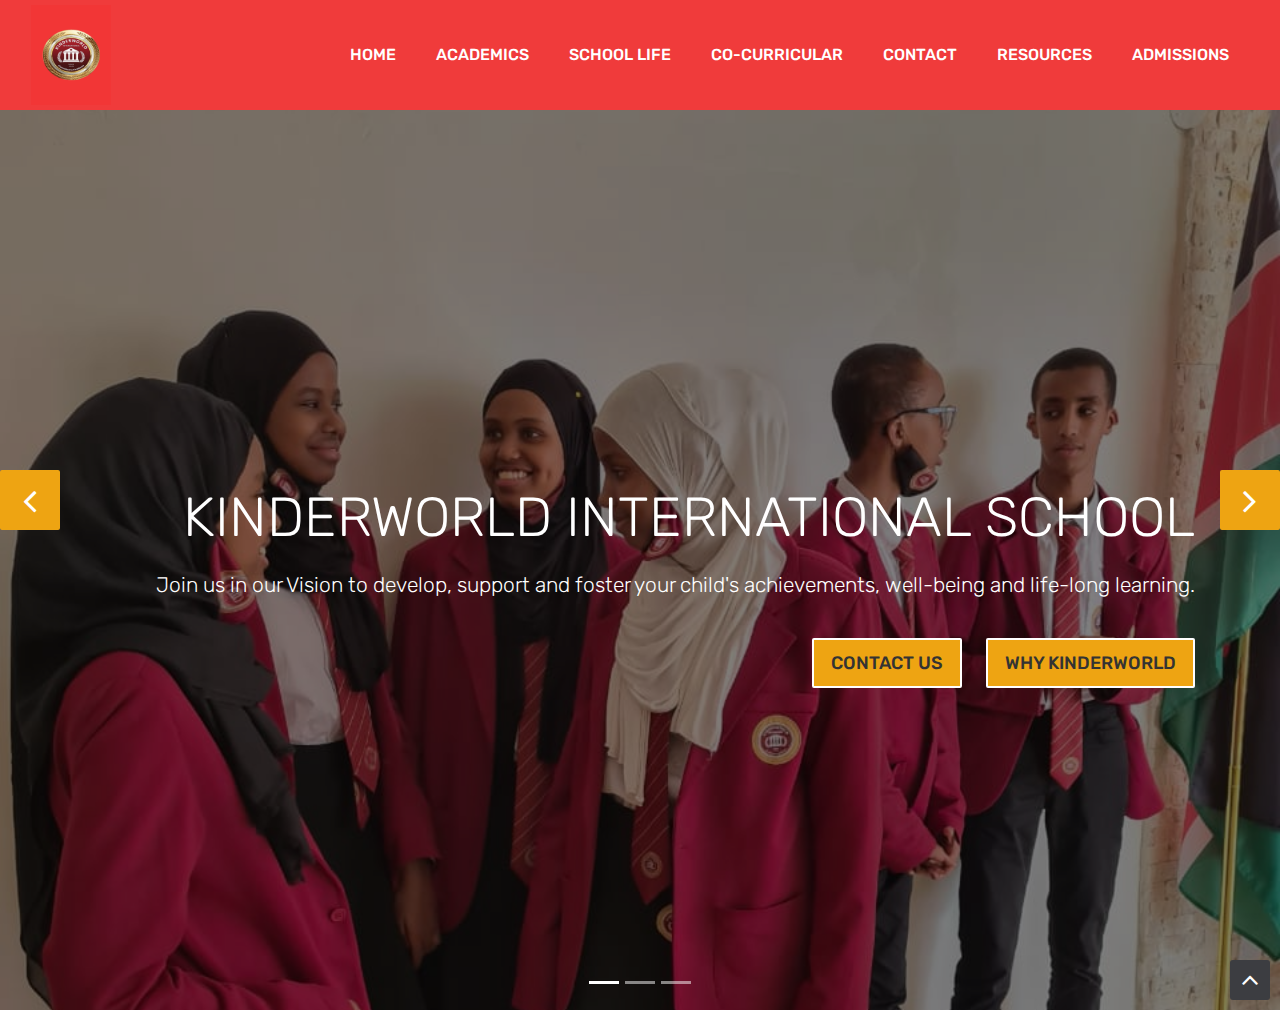
==== index.html @ 1adcd96e "new changes" ====
<!DOCTYPE html>
<html lang="en">

    <!-- Basic -->
    <meta charset="utf-8">
    <meta http-equiv="X-UA-Compatible" content="IE=edge">   
   
    <!-- Mobile Metas -->
    <meta name="viewport" content="width=device-width, initial-scale=1">
 
     <!-- Site Metas -->
    <title>Kinderworld International School</title>  
    <meta name="keywords" content="">
    <meta name="description" content="">
    <meta name="author" content="">

    <!-- Site Icons -->
    <link rel="shortcut icon" href="images/k-logo" type="image/x-icon" />
    <link rel="apple-touch-icon" href="images/k-logo.png">

    <!-- Bootstrap CSS -->
    <link rel="stylesheet" href="css/bootstrap.min.css">
    <!-- Site CSS -->
    <link rel="stylesheet" href="style.css">
    <!-- ALL VERSION CSS -->
    <link rel="stylesheet" href="css/versions.css">
    <!-- Responsive CSS -->
    <link rel="stylesheet" href="css/responsive.css">
    <!-- Custom CSS -->
    <link rel="stylesheet" href="css/custom.css">

    <!-- Modernizer for Portfolio -->
    <script src="js/modernizer.js"></script>

    <!--[if lt IE 9]>
      <script src="https://oss.maxcdn.com/libs/html5shiv/3.7.0/html5shiv.js"></script>
      <script src="https://oss.maxcdn.com/libs/respond.js/1.4.2/respond.min.js"></script>
    <![endif]-->

</head>
<body class="host_version"> 
	<!-- Start header -->
	<header class="top-navbar">
		<nav class="navbar navbar-expand-lg navbar-light bg-light">
			<div class="container-fluid">
				<a class="navbar-brand" href="index.html">
					<img src="images/k-logo.png" alt="" width="80px" height="100px"/>
				</a>
				<button class="navbar-toggler" type="button" data-toggle="collapse" data-target="#navbars-host" aria-controls="navbars-rs-food" aria-expanded="false" aria-label="Toggle navigation">
					<span class="icon-bar"></span>
                    <span class="icon-bar"></span>
                    <span class="icon-bar"></span>
				</button>
				<div class="collapse navbar-collapse" id="navbars-host">
					<ul class="navbar-nav ml-auto">
						<li class="nav-item"><a class="nav-link" href="index.html">Home</a></li>
						<li class="nav-item dropdown">
							<a class="nav-link dropdown-toggle" href="#" id="dropdown-a" data-toggle="dropdown">Academics </a>
							<div class="dropdown-menu" aria-labelledby="dropdown-a">
                                <a class="dropdown-item" href="early_years.html">Early Years</a>
								<a class="dropdown-item" href="foundation.html">Key Stage 1 (Years 1 and 2)</a>
								<a class="dropdown-item" href="stage2.html">Key Stage 2 (Years 3 and 6)</a>
                                <a class="dropdown-item" href="stage3.html">Key Stage 3 (Years 7 and 9)</a>
                                <a class="dropdown-item" href="stage4.html">Key Stage 4 (Years 10 and 11)</a>
							</div>
						</li>
						<li class="nav-item dropdown">
							<a class="nav-link dropdown-toggle" href="#" id="dropdown-a" data-toggle="dropdown">School Life </a>
							<div class="dropdown-menu" aria-labelledby="dropdown-a">
                                <a class="dropdown-item" href="https://kis.sis.cool/UI/" target="_blank">Student/Parent Login</a>
								<a class="dropdown-item" href="pastoral.html">Pastoral Care </a>
								<a class="dropdown-item" href="calendar.pdf" target="_blank" >The School Calendar 2020 - 2021 </a>
                                <a class="dropdown-item" href="uniform.pdf" target="_blank" >The Uniform </a>
                                <a class="dropdown-item" href="events.pdf" target="_blank" >Calendar Of Events </a>
                                <a class="dropdown-item" href="#">School Policies </a>
							</div>
						</li>
                     <li class="nav-item dropdown">
							<a class="nav-link dropdown-toggle" href="#" id="dropdown-a" data-toggle="dropdown">Co-Curricular </a>
							<div class="dropdown-menu" aria-labelledby="dropdown-a">
								<a class="dropdown-item" href="book_day.html">World Book Day </a>
								<!--<a class="dropdown-item" href="languages.html">Languages </a>
                                <a class="dropdown-item" href="sports.html">Sports </a>
                                <a class="dropdown-item" href="innovation.html">Innovation </a>
                                <a class="dropdown-item" href="field.html">Field Trips </a>
                                <a class="dropdown-item" href="community_service.html">Community Service </a>-->
							</div>
						</li>
					<!--<li class="nav-item"><a class="nav-link" href="teachers.html">Our Team</a></li>
						<li class="nav-item"><a class="nav-link" href="covid.html">Covid - 19</a></li>-->
						<li class="nav-item"><a class="nav-link" href="contact.html">Contact</a></li>
                        <li class="nav-item dropdown">
                            <a class="nav-link dropdown-toggle" href="#" id="dropdown-a" data-toggle="dropdown">Resources</a>
                            <div class="dropdown-menu" aria-labelledby="dropdown-a">
                                <a class="dropdown-item" href="https://library.kis.sc.ke/" target="_blank" >Library</a>
                            </div>
                        </li>
                        <li class="nav-item dropdown">
                            <a class="nav-link dropdown-toggle" href="#" id="dropdown-a" data-toggle="dropdown">Admissions </a>
                            <div class="dropdown-menu" aria-labelledby="dropdown-a">
                                <a class="dropdown-item" href="https://kis.sis.cool/UI/RegisterParent.htm?school=Kinderworld" target="_blank">Online Application </a>
                                <a class="dropdown-item" href="#">Admission Form </a>
                                <a class="dropdown-item" href="#">Fee Structure </a>
                            </div>
                        </li>
					</ul>
				</div>
			</div>
		</nav>
	</header>
	<!-- End header -->
	
	<div id="carouselExampleControls" class="carousel slide bs-slider box-slider" data-ride="carousel" data-pause="hover" data-interval="false" >
		<!-- Indicators -->
		<ol class="carousel-indicators">
			<li data-target="#carouselExampleControls" data-slide-to="0" class="active"></li>
			<li data-target="#carouselExampleControls" data-slide-to="1"></li>
			<li data-target="#carouselExampleControls" data-slide-to="2"></li>
		</ol>
		<div class="carousel-inner" role="listbox">
			<div class="carousel-item active">
				<div id="home" class="first-section" style="background-image:url('images/1.jpeg'); height: 1200px;">
				<div id="home" class="first-section" style="background-image:url('images/1.jpeg'); height: 1350px;">
					<div class="dtab">
						<div class="container">
							<div class="row">
								<div class="col-md-12 col-sm-12 text-right">
									<div class="big-tagline">
										<h2 style="font-size:55px;margin-top:-300px;">KINDERWORLD INTERNATIONAL SCHOOL</h2>
										<p class="lead">Join us in our Vision to develop, support and foster your child's achievements, well-being and life-long learning. </p>
											<a href="contact.html" class="hover-btn-new"><span>Contact Us</span></a>
											&nbsp;&nbsp;&nbsp;&nbsp;&nbsp;&nbsp;
											<a href="foundation.html" class="hover-btn-new"><span>Why Kinderworld</span></a>
									</div>
								</div>
							</div><!-- end row -->            
						</div><!-- end container -->
					</div>
				</div><!-- end section -->
			</div>
			<div class="carousel-item">
				<div id="home" class="first-section" style="background-image:url('images/p-8.png');">
					<div class="dtab">
						<div class="container">
							<div class="row">
								<div class="col-md-12 col-sm-12 text-left">
									<div class="big-tagline">
										<h2 style="font-size:55px;margin-top:100px;">KINDERWORLD INTERNATIONAL SCHOOL</h2>
										<p class="lead">We're committed to excellence, integrity, humility, service to school and community and support the school’s aspiration in being an international education centre. </p>
											<a href="contact.html" class="hover-btn-new"><span>Contact Us</span></a>
											&nbsp;&nbsp;&nbsp;&nbsp;&nbsp;&nbsp;
											<a href="foundation.html" class="hover-btn-new"><span>Why Kinderworld</span></a>
									</div>
								</div>
							</div><!-- end row -->            
						</div><!-- end container -->
					</div>
				</div><!-- end section -->
			</div>
			<div class="carousel-item">
				<div id="home" class="first-section" style="background-image:url('images/17.jpg');">
					<div class="dtab">
						<div class="container">
							<div class="row">
								<div class="col-md-12 col-sm-12 text-center">
									<div class="big-tagline">
										<h2 style="font-size:55px;margin-top:110px;">KINDERWORLD INTERNATIONAL SCHOOL</h2>
										<p class="lead">We Provide quality holistic international education for the development of creative, collaborative, intellectually critical and socially responsible global citizens. </p>
											<a href="contact.html" class="hover-btn-new"><span>Contact Us</span></a>
											&nbsp;&nbsp;&nbsp;&nbsp;&nbsp;&nbsp;
											<a href="foundation.html" class="hover-btn-new"><span>Why Kinderworld</span></a>
									</div>
								</div>
							</div><!-- end row -->            
						</div><!-- end container -->
					</div>
				</div><!-- end section -->
			</div>
			<!-- Left Control -->
			<a class="new-effect carousel-control-prev" href="#carouselExampleControls" role="button" data-slide="prev">
				<span class="fa fa-angle-left" aria-hidden="true"></span>
				<span class="sr-only">Previous</span>
			</a>

			<!-- Right Control -->
			<a class="new-effect carousel-control-next" href="#carouselExampleControls" role="button" data-slide="next">
				<span class="fa fa-angle-right" aria-hidden="true"></span>
				<span class="sr-only">Next</span>
			</a>
		</div>
	</div>
	
    <div id="overviews" class="section wb">
        <div class="container">
            <div class="section-title row text-center">
                <div class="col-md-8 offset-md-2">
                    <h3>About Kinderworld</h3>
                    <p class="lead">Kinderworld International School (established 2020) is a co-educational, independent day school in Nairobi's South C area serving the international community at pre-school, primary and secondary levels. As an Islamic School, We provide strong Islamic values, Teachings and guidance to all students.</p>
                </div>
            </div><!-- end title -->
        
            <div class="row align-items-center">
                <div class="col-xl-6 col-lg-6 col-md-12 col-sm-12">
                    <div class="message-box">
                        <h4>The right school for your children!</h4>
                        <h2>Welcome to Kinderworld International school</h2>
                        <p>We ignite your child's quest for a greater tomorrow with our academics, pastoral and extra-carricular activities that are tailored to letting her/his gifts and flowers flower.</p>
                        <p> Our qualified and trained staff also asses your child's academic achievements using Cambridge International Examinations (CIE) globally recognized qualifications.</p>
                        <p>At Kinderworld, we understand that education is about guiding and supporting young people on a pathway of success. Our staff are confident that each child in our care will unlock and realise that potential and indeed, aspire beyond with our support. We also recognise that education is a shared responsibility between family and school and we truly value the partnership that we forge with our parents.</p>

                        <a href="contact.html" class="hover-btn-new orange"><span>Learn More</span></a>
                    </div><!-- end messagebox -->
                </div><!-- end col -->
				
				<div class="col-xl-6 col-lg-6 col-md-12 col-sm-12">
                    <div class="post-media wow fadeIn">
                        <img src="images/16.jpg" alt="">
                    </div><!-- end media -->
                </div><!-- end col -->
			</div><br><br>
			<div class="row align-items-center">
				<div class="col-xl-6 col-lg-6 col-md-12 col-sm-12">
                    <div class="post-media wow fadeIn">
                        <img src="images/p-2-min.png"  alt="">
                    </div><!-- end media -->
                </div><!-- end col -->
				
				<div class="col-xl-6 col-lg-6 col-md-12 col-sm-12">
                    <div class="message-box">
                        <h2>We will support and guide your child in her/his:</h2>
                        <p>Quest for 21st century life skills in an engaging learning environment backed with cutting edge resources, We put the needs of your child first, Un-paralleled support and Excellent care. </p>
                        <p> We provide strong Islamic Values and teachings, Create a positive & conducive learning environment for the child, A holistic upbringing of each and every child individually, All kindness that she/he needs to develop emotionally & socially.</p>
                        <p>We know that children have an array of differing needs, both educational and emotional, but they also have an exciting assortment of dreams, hopes and aspirations. Your children and their successes are at the heart of all that I and my staff commit to. Working with the skilled Kinderworld staff of today and the future, I am confident that we will realise and further develop the vision and philosophy that was the founding bedrock of the school.</p>
                        <a href="contact.html" class="hover-btn-new orange"><span>Learn More</span></a>
                    </div><!-- end messagebox -->
                </div><!-- end col -->
				
            </div><!-- end row -->
        </div><!-- end container -->
    </div><!-- end section -->

    <section class="section lb page-section">
		<div class="container">
			 <div class="section-title row text-center">
                <div class="col-md-8 offset-md-2">
                    <h3>Why Kinderworld</h3>
                    <p class="lead">Kinderworld International School offers cambridge carriculum which enables you to asses your child's academic achievements using Cambridge International Examinations (CIE) globally recognized qualifications. Besides that, we also provide your child with strong Islamic value teachings and guidance.</p>
                </div>
            </div><!-- end title -->
			<div class="timeline">
				<div class="timeline__wrap">
					<div class="timeline__items">
						<div class="timeline__item">
							<div class="timeline__content img-bg-01">
								<h2>Mission</h2>
								<p>To be the school of choice. We put the needs of your child first, Un-paralleled support and Excellent care.</p>
							</div>
						</div>
						<div class="timeline__item">
							<div class="timeline__content img-bg-02">
								<h2>Vision</h2>
								<p>Provide quality holistic international education for the development of creative, collaborative, intellectually critical and socially responsible global citizens.</p>
							</div>
						</div>
						<div class="timeline__item">
							<div class="timeline__content img-bg-03">
								<h2></h2>
								<p>Develop, support and foster student achievements, well-being and life-long learning.</p>
							</div>
						</div>
						<div class="timeline__item">
							<div class="timeline__content img-bg-04">
								<h2></h2>
								<p>Committed to excellence, integrity, humility, service to school and community and support the country’s aspiration in being an international education centre.</p>
							</div>
                        </div>
                        <div class="timeline__item">
							<div class="timeline__content img-bg-05">
								<h2></h2>
								<p>Our curriculum provides an all-round education, combining academic excellence with a wealth of enrichment opportunities. It has been designed to develop independent learning.</p>
							</div>
                        </div>
                        <div class="timeline__item">
							<div class="timeline__content img-bg-06">
								<h2></h2>
								<p>We provide strong Islamic Values and teachings, Create a positive & conducive learning environment for the child, A holistic upbringing of each and every child individually. </p>
							</div>
                        </div>
                        <div class="timeline__item">
							<div class="timeline__content img-bg-07">
								<h2></h2>
								<p>We ignite your child's quest for a greater tomorrow with our academics, pastoral and extra-carricular activities that are tailored to letting her/his gifts and flowers flower.</p>
							</div>
						</div>
					</div>
				</div>
			</div>
		</div>
	</section>
    <div id="testimonials" class="parallax section db parallax-off" style="background-image:url('images/19.jpg');">
        <div class="container">
            <div class="section-title text-center">
                <h3>The Leadership Team</h3>
                <p>Kinderworld International School has a strong leadership team that enables teachers to work with their peers and focus on improvement of the students' education rather than evaluation. </p>
            </div><!-- end title -->

            <div class="row">
                <div class="col-md-12 col-sm-12">
                    <div class="testi-carousel owl-carousel owl-theme">
                        <div class="testimonial clearfix">
							<div class="testi-meta">
                                <img src="images/#" alt="" class="img-fluid">
                                <h4>Mr. Abdighani Bashir, Director </h4>
                            </div>
                            <div class="desc">
                                <h3><i class="fa fa-quote-left"></i> </h3>
                                <p class="lead"></p>
                            </div>
                            <!-- end testi-meta -->
                        </div>
                        <!-- end testimonial -->

                        <div class="testimonial clearfix">
							<div class="testi-meta">
                                <img src="images/#" alt="" class="img-fluid">
                                <h4>Mr. Francis Opalla, Principal</h4>
                            </div>
                            <div class="desc">
                                <h3><i class="fa fa-quote-left"></i> </h3>
                                <p class="lead"></p>
                            </div>
                            <!-- end testi-meta -->
                        </div>
                        <!-- end testimonial -->
                        <div class="testimonial clearfix">
							<div class="testi-meta">
                                <img src="" alt="" class="img-fluid">
                                <h4>Mr. Benson Majiwa, Deputy Principal</h4>
                            </div>
                          <div class="desc">
                                <h3><i class="fa fa-quote-left"></i> </h3>
                                <!--<p class="lead">I am a dynamic and results-oriented teacher who is committed to inculcating a passion for learning, creating multicultural awareness through teaching the fundamentals of the English language. I have a strong talent to develop and implement creative, hands-on curriculum that reaches every student's learning style and ability, empowering students to succeed and realize their individual goals. I have also had various leadership positions for the past 6 years. </p>-->
                            </div>
                           
                        </div>
                        <div class="testimonial clearfix">
							<div class="testi-meta">
                                <img src="" alt="" class="img-fluid ">
                                <h4>Ustadh Musa, Head Of Islamic Studies</h4>
                            </div>
                          <div class="desc">
                                <h3><i class="fa fa-quote-left"></i></h3>
                                <!--<p class="lead">At K.I.S we aim to nurture and encourage the next Ummah to develop their innate creativity and inquisitive nature in the pursuance of academic excellence while anchoring their hearts and souls in a moral framework of a God-centered life.
                                     A student who studies this program benefits from the correlation between new Arabic vocabulary/grammar and Islamic themes and terminology. This integrated system of learning Arabic via Islam is ideal for Muslim students seeking an Islam-based Arabic curriculum.
                                   </p>-->
                            </div>
                            <!-- end testi-meta -->
                        </div>   
                        <div class="testimonial clearfix">
							<div class="testi-meta">
                                <img src="" alt="Paris" class="img-fluid ">
                                <h4>Mrs. Bellice  Othieno, Principal Middle School</h4>
                            </div>
                            <div class="desc">
                                <h3><i class="fa fa-quote-left"></i></h3>
                                <!--<p class="lead">It is indeed true that with a new day comes new strength and new thoughts. I feel greatly humbled and privileged to head Kinderworld International Prep School. With our strong vibrant team of skilled and devoted educators, we are gearing to go a notch higher in ensuring that the learners are moulded into well rounded internationally and local minded individuals who are focussed and have a zeal to succeed.
                                     We look forward to offering the best standard of education and personal development of every child you have entrusted us with.                                    
                                </p>-->
                            </div>
                            <!-- end testi-meta -->
                        </div> 
                    </div><!-- end carousel -->
                </div><!-- end col -->
            </div><!-- end row -->
        </div><!-- end container -->
    </div><!-- end section -->
    <footer class="footer">
        <div class="container">
            <div class="row">
                <div class="col-lg-4 col-md-4 col-xs-12">
                    <div class="widget clearfix">
                        <div class="widget-title">
                            <h3>As a school we believe that:</h3>
                        </div>
                        <p> All children are talented, unique and gifted in a special way. Let us grow with with and nurture your child in a way that will make him or her an internationally responsible citizen</p>   
						<div class="footer-right">
							<ul class="footer-links-soi">
								<li><a href="#"><i class="fa fa-facebook"></i></a></li>
								<li><a href="#"><i class="fa fa-twitter"></i></a></li>
							</ul><!-- end links -->
						</div>						
                    </div><!-- end clearfix -->
                </div><!-- end col -->

				<div class="col-lg-4 col-md-4 col-xs-12">
                    <div class="widget clearfix">
                        <div class="widget-title">
                            <h3>Useful Links</h3>
                        </div>
                        <ul class="footer-links">
                            <li><a href="index.html">Home</a></li>
							<li><a href="stage4.html">About</a></li>
							<li><a href="contact.html">Contact</a></li>
                        </ul><!-- end links -->
                    </div><!-- end clearfix -->
                </div><!-- end col -->
				
                <div class="col-lg-4 col-md-4 col-xs-12">
                    <div class="widget clearfix">
                        <div class="widget-title">
                            <h3>Contact Details</h3>
                        </div>

                        <ul class="footer-links">
                            <li><a href="mailto:#">info@kis.sc.ke</a></li>
                            <li><a href="index.html">www.kis.sc.ke</a></li>
                            <li>PO Box 3587-00506 NAIROBI, KENYA.</li>
                            <li>+254798139954 | +254702935917 | 0716337627</li>
                        </ul><!-- end links -->
                    </div><!-- end clearfix -->
                </div><!-- end col -->
				
            </div><!-- end row -->
        </div><!-- end container -->
    </footer><!-- end footer -->

    <div class="copyrights">
        <div class="container">
            <div class="footer-distributed">
                <div class="footer-center">                   
                    <p class="footer-company-name">All Rights Reserved. &copy; 2020 Kinderworld International School. Designed and Maintained by <a href="https://stephen-awuor.github.io/portfolio/" target="_blank">K-Tec Solutions</a></p>
                </div>
            </div>
        </div><!-- end container -->
    </div><!-- end copyrights -->

    <a href="#" id="scroll-to-top" class="dmtop global-radius"><i class="fa fa-angle-up"></i></a>

    <!-- ALL JS FILES -->
    <script src="js/all.js"></script>
    <!-- ALL PLUGINS -->
    <script src="js/custom.js"></script>
	<script src="js/timeline.min.js"></script>
	<script>
		timeline(document.querySelectorAll('.timeline'), {
			forceVerticalMode: 700,
			mode: 'horizontal',
			verticalStartPosition: 'left',
			visibleItems: 4
		});
	</script>
</body>
</html>
---- style.css ----
/*------------------------------------------------------------------
    IMPORT FONTS
-------------------------------------------------------------------*/

@import url('https://fonts.googleapis.com/css?family=Rubik:300,300i,400,400i,500,500i,700,700i,900,900i');

/*------------------------------------------------------------------
    IMPORT FILES
-------------------------------------------------------------------*/

@import url(css/animate.css);
@import url(css/animate.min.css);
@import url(css/bootstrap-touch-slider.css);
@import url(css/flaticon.css);
@import url(css/timeline.min.css);
@import url(css/prettyPhoto.css);
@import url(css/owl.carousel.css);
@import url(css/font-awesome.min.css);

/*------------------------------------------------------------------
    SKELETON
-------------------------------------------------------------------*/

body {
    color: #333333;
    font-size: 14px;
    font-family: 'Rubik', sans-serif;
    line-height: 1.80857;
}

body.demos .section {
    background: url(images/bg.png) repeat top center #f2f3f5;
}

body.demos .section-title img {
    max-width: 280px;
    display: block;
    margin: 10px auto;
}

body.demos .service-widget h3 {
    border-bottom: 1px solid #ededed;
    font-size: 18px;
    padding: 20px 0;
    background-color: #ffffff;
}

body.demos .service-widget {
    margin: 0 0 30px;
    padding: 30px;
    background-color: #fff
}

body.demos .container-fluid {
    max-width: 1080px
}
#myVideo {
    position: fixed;
    right: 0;
    bottom: 0;
    height: 1200px;
  }
  
.content {
    position: fixed;
    bottom: 0;
    max-width: 100%;
    padding: 20px;
  }
html, body{
	height: 100%;
}
a {
    color: #1f1f1f;
    text-decoration: none !important;
    outline: none !important;
    -webkit-transition: all .3s ease-in-out;
    -moz-transition: all .3s ease-in-out;
    -ms-transition: all .3s ease-in-out;
    -o-transition: all .3s ease-in-out;
    transition: all .3s ease-in-out;
}

h1,
h2,
h3,
h4,
h5,
h6 {
    letter-spacing: 0;
    font-weight: normal;
    position: relative;
    padding: 0 0 10px 0;
    font-weight: normal;
    line-height: 120% !important;
    color: #1f1f1f;
    margin: 0
}

h1 {
    font-size: 24px
}

h2 {
    font-size: 22px
}

h3 {
    font-size: 12px
}

h4 {
    font-size: 16px
}

h5 {
    font-size: 14px
}

h6 {
    font-size: 13px
}

h1 a,
h2 a,
h3 a,
h4 a,
h5 a,
h6 a {
    color: #212121;
    text-decoration: none!important;
    opacity: 1
}

h1 a:hover,
h2 a:hover,
h3 a:hover,
h4 a:hover,
h5 a:hover,
h6 a:hover {
    opacity: .8
}

a {
    color: #1f1f1f;
    text-decoration: none;
    outline: none;
}

a,
.btn {
    text-decoration: none !important;
    outline: none !important;
    -webkit-transition: all .3s ease-in-out;
    -moz-transition: all .3s ease-in-out;
    -ms-transition: all .3s ease-in-out;
    -o-transition: all .3s ease-in-out;
    transition: all .3s ease-in-out;
}

.btn-custom {
    margin-top: 20px;
    background-color: transparent !important;
    border: 2px solid #ddd;
    padding: 12px 40px;
    font-size: 16px;
}

.lead {
    font-size: 18px;
    line-height: 30px;
    color: #767676;
    margin: 0;
    padding: 0;
}

blockquote {
    margin: 20px 0 20px;
    padding: 30px;
}


/*------------------------------------------------------------------
    WP CORE
-------------------------------------------------------------------*/

.first {
    clear: both
}

.last {
    margin-right: 0
}

.alignnone {
    margin: 5px 20px 20px 0;
}

.aligncenter,
div.aligncenter {
    display: block;
    margin: 5px auto 5px auto;
}

.alignright {
    float: right;
    margin: 10px 0 20px 20px;
}

.alignleft {
    float: left;
    margin: 10px 20px 20px 0;
}

a img.alignright {
    float: right;
    margin: 10px 0 20px 20px;
}

a img.alignnone {
    margin: 10px 20px 20px 0;
}

a img.alignleft {
    float: left;
    margin: 10px 20px 20px 0;
}

a img.aligncenter {
    display: block;
    margin-left: auto;
    margin-right: auto
}

.wp-caption {
    background: #fff;
    border: 1px solid #f0f0f0;
    max-width: 96%;
    /* Image does not overflow the content area */
    padding: 5px 3px 10px;
    text-align: center;
}

.wp-caption.alignnone {
    margin: 5px 20px 20px 0;
}

.wp-caption.alignleft {
    margin: 5px 20px 20px 0;
}

.wp-caption.alignright {
    margin: 5px 0 20px 20px;
}

.wp-caption img {
    border: 0 none;
    height: auto;
    margin: 0;
    max-width: 98.5%;
    padding: 0;
    width: auto;
}

.wp-caption p.wp-caption-text {
    font-size: 11px;
    line-height: 17px;
    margin: 0;
    padding: 0 4px 5px;
}


/* Text meant only for screen readers. */

.screen-reader-text {
    clip: rect(1px, 1px, 1px, 1px);
    position: absolute !important;
    height: 1px;
    width: 1px;
    overflow: hidden;
}

.screen-reader-text:focus {
    background-color: #f1f1f1;
    border-radius: 3px;
    box-shadow: 0 0 2px 2px rgba(0, 0, 0, 0.6);
    clip: auto !important;
    color: #21759b;
    display: block;
    font-size: 14px;
    font-size: 0.875rem;
    font-weight: bold;
    height: auto;
    left: 5px;
    line-height: normal;
    padding: 15px 23px 14px;
    text-decoration: none;
    top: 5px;
    width: auto;
    z-index: 100000;
    /* Above WP toolbar. */
}

/*------------------------------------------------------------------
    LOADER
-------------------------------------------------------------------*/

.loader-container {
  position: absolute;
  top: 0;
  left: 0;
  width: 100%;
  height: 100%;
  z-index:8888;
}
.loader-container:before {
  content: '';
  position: absolute;
  top: 0;
  left: 0;
  width: 100%;
  height: 50%;
  background: #eea412;
  z-index: -1;
  transition: top 1.2s linear 3.1s;
}
.loader-container:after {
  content: '';
  position: absolute;
  bottom: 0;
  left: 0;
  width: 100%;
  height: 50%;
  background: #eea412;
  z-index: -1;
  transition: bottom 1.2s linear 3.1s;
}
.loader-container.done:before {
  top: -50%;
}
.loader-container.done:after {
  bottom: -50%;
}

.progress-br {
  position: absolute;
  top: 50%;
  left: 50%;
  transform: translateX(-50%) translateY(-50%);
  transform-origin: center;
}
.progress-br .progress__item {
  text-align: center;
  width: 100px;
  height: 100px;
  line-height: 100px;
  border: 2px solid #fff;
  border-radius: 50%;
}
.progress-br .progress__item:before {
  content: '';
  position: absolute;
  top: 0;
  left: 50%;
  margin-top: -3px;
  margin-left: 0px;
  width: 50px;
  height: 50px;
  border-top: solid 10px #fff;
  border-right: solid 10px #fff;
  border-top-right-radius: 100%;
  transform-origin: left bottom;
  -webkit-animation: spin 3s linear infinite;
}
.progress-br.float .progress__item:before {
  border-top-width: 50px;
  margin-top: 0px;
  height: 50px;
}

.progress-br.float.shadow:before {
  border-top-width: 50px;
  margin-top: -50px;
  height: 50px;
}
.progress-br.shadow:before {
  content: '';
  position: absolute;
  top: 50%;
  left: 50%;
  margin: -50px 0 0 50px;
  width: 50px;
  height: 50px;
  border-top: solid 10px #6e912d;
  border-right: solid 10px #6e912d;
  border-top-right-radius: 100%;
  z-index: -1;
  transform-origin: left bottom;
  -webkit-animation: spin 3s linear infinite;
}
.progress-br.shadow:after {
  content: '';
  position: absolute;
  top: 50%;
  left: 50%;
  width: 100px;
  height: 100px;
  color: #6e912d;
  text-align: center;
  line-height: 100px;
  border: 2px solid #6e912d;
  border-radius: 50%;
  margin: -50px 0 0 -0px;
  z-index: -1;
  transform-origin: center;
}
.progress-br.done .progress__item {
  opacity: 0;
  -webkit-animation: done 3.1s;
  transition: opacity 0.3s linear 3.1s;
}
.progress-br.done .progress__item:before {
  display: none;
}
.progress-br.done:before {
  display: none;
}
.progress-br.done:after {
  opacity: 0;
  -webkit-animation: done 3.1s;
  transition: opacity 0.15s linear 3.1s;
}

@-webkit-keyframes done {
  10% {
    transform: scale(1.1);
  }
  20% {
    transform: scale(0.9);
  }
  30% {
    transform: scale(1.07);
  }
  40% {
    transform: scale(0.93);
  }
  50% {
    transform: scale(1.04);
  }
  60% {
    transform: scale(0.97);
  }
  80% {
    transform: scale(1.01);
  }
  90% {
    transform: scale(0.99);
  }
  100% {
    transform: scale(1);
  }
}
@-webkit-keyframes spin {
  100% {
    -webkit-transform: rotate(360deg);
  }
}

.shadow{
	box-shadow: none !important;
}

/*------------------------------------------------------------------
    HEADER
-------------------------------------------------------------------*/


.top-navbar .bg-light{
	background: #f03b3b !important;
}

.top-navbar .navbar-light .navbar-nav .nav-link{
	color: #ffffff;
	font-size: 16px;
	font-weight: 500;
}

.top-navbar .navbar-light .navbar-nav .nav-item{
	position: relative;
	display: inline-block;
	padding: 15px 0px;
	margin: 0px 20px;
}
.top-navbar .navbar-light .navbar-nav .nav-item .nav-link{
	padding: 6px 0px;
	position: relative;
	display: block;
	line-height: 30px;
	letter-spacing: 0px;
	text-transform: uppercase;
}

.top-navbar .navbar-light .navbar-nav .nav-item::after {
    position: absolute;
    content: '';
    left: 50%;
    bottom: auto;
    top: 11px;
    width: 5px;
	height: 5px;
    opacity: 0;
    margin-left: -3px;
    background-color: #ffffff;
	border-radius: 50px;
    -webkit-transform: translateY(0px);
    transform: translateY(0px);
    transition: all 900ms ease;
    -webkit-transition: all 900ms ease;
    -ms-transition: all 900ms ease;
    -o-transition: all 900ms ease;
    -moz-transition: all 900ms ease;
}

.top-navbar .navbar-light .navbar-nav .nav-item .nav-link::before {
    position: absolute;
    content: '';
    left: 0%;
    bottom: auto;
    top: -4px;
    width: 5px;
	height: 5px;
	border-radius: 50px;
    opacity: 0;
    margin-left: -10px;
    background-color: #ffffff;
    -webkit-transform: translateY(0px);
    transform: translateY(0px);
    transition: all 900ms ease;
    -webkit-transition: all 900ms ease;
    -ms-transition: all 900ms ease;
    -o-transition: all 900ms ease;
    -moz-transition: all 900ms ease;
}

.top-navbar .navbar-light .navbar-nav .nav-item .nav-link::after {
    position: absolute;
    content: '';
    right: 0%;
    left: auto;
    bottom: auto;
    top: -4px;
    width: 5px;
	height: 5px;
	border-radius: 50px;
	border: none !important;
    opacity: 0;
    margin-right: -11px;
    background-color: #ffffff;
    transition: all 900ms ease;
    -webkit-transition: all 900ms ease;
    -ms-transition: all 900ms ease;
    -o-transition: all 900ms ease;
    -moz-transition: all 900ms ease;
}

.top-navbar .navbar-light .navbar-nav .nav-item.active::after{
	opacity: 1;
}

.top-navbar .navbar-light .navbar-nav .nav-item.active .nav-link::before {
	opacity: 1;
	left: 40%;
}
.top-navbar .navbar-light .navbar-nav .nav-item.active .nav-link{
	color: #eea412;
}
.top-navbar .navbar-light .navbar-nav .nav-item.active .nav-link::after{
	opacity: 1;
	right: 40%;
}

.top-navbar .navbar-light .navbar-nav .nav-item:hover::after{
	opacity: 1;
}

.top-navbar .navbar-light .navbar-nav .nav-item .nav-link:hover::before{
	opacity: 1;
	left: 40%;
}
.top-navbar .navbar-light .navbar-nav .nav-item .nav-link:hover{
	color: #eea412;
}
.top-navbar .navbar-light .navbar-nav .nav-item .nav-link:hover::after{
	opacity: 1;
	right: 40%;
}

.dropdown:hover>.dropdown-menu {
  display: block;
}

.dropdown>.dropdown-toggle:active {
    pointer-events: none;
}

.dropdown:hover>.dropdown-menu .dropdown-item{
	padding-left: 10px;
}


.top-navbar.fixed-menu .bg-light {
    position: fixed;
    top: 0;
    width: 100%;
    z-index: 9999;
    visibility: visible;
    transform: translate(0,0) scale(1);
    transition: .3s;
}

.top-navbar .bg-light {
    padding-top: 0px;
    padding-bottom: 0px;
    box-shadow: 0 0 18px 0 rgba(0,0,0,.12);
}

.top-navbar .navbar-light .navbar-nav li .dropdown-menu {
    box-shadow: 0 2px 12px 0 rgba(0,0,0,.12);
    border: none;
    border-radius: 0px;
    margin: 0px;
	padding: 10px;
}

.top-navbar .navbar-light .navbar-nav li .dropdown-menu a:hover{
	background: #eea412;
	color: #ffffff;
}

.navbar-right li a{
	position: relative;
	font-size: 18px;
	display: inline-block;
}
.navbar-right li a,
.navbar-right li a.hover-btn-new::after {
	-webkit-transition: all 0.3s;
	-moz-transition: all 0.3s;
	-o-transition: all 0.3s;
	transition: all 0.3s;
}

.navbar-right li a.hover-btn-new::before,
.navbar-right li a.hover-btn-new::after {
  background: #eea412;
  content: '';
  position: absolute;
  z-index: 1;
}

.navbar-right li a.hover-btn-new:hover span {
  color: #ffffff;
}
.navbar-right li a.hover-btn-new::before {
  height: 100%;
  left: 0;
  top: 0;
  width: 100%;
}
.navbar-right li a.hover-btn-new::after {
  background: #ffffff !important;
  height: 100%;
  left: 0;
  top: 0;
  width: 100%;
}
.navbar-right li a.hover-btn-new span{
	position: relative;
	z-index: 2;
	color: #333333;
}
.navbar-right li a.hover-btn-new:hover:after {
  height: 0;
  left: 50%;
  top: 50%;
  width: 0;
}


.navbar-toggler{
	background: #ffffff;
	border-radius: 0px;
	padding: 10px 10px;
}

.navbar-toggler .icon-bar {
    display: block;
    width: 22px;
    height: 2px;
    border-radius: 1px;
	background: #333333;
}
.navbar-toggler .icon-bar + .icon-bar {
    margin-top: 4px;
}

.navbar-toggler:hover{
	background: #eea412;
}

.navbar-toggler:hover .icon-bar{
	background: #ffffff;
}


.box-slider{
	height: 100%;
}


.box-slider .carousel-control-prev{
	border-radius: 2px;
	background: #eea412;
	position: absolute;
	left: 0px;
	font-size: 38px;
	top: 40%;
	width: 60px;
	height: 60px;
	line-height: 20px;
	opacity: 1;
}
.box-slider .carousel-control-next{
	border-radius: 2px;
	background: #eea412;
	position: absolute;
	right: 0px;
	font-size: 38px;
	top: 40%;
	width: 60px;
	height: 60px;
	line-height: 20px;
	opacity: 1;
}

.first-section .big-tagline a{
	background: none;
	position: relative;
	display: inline-block;
	font-size: 18px;
	color: #333333;
	font-weight: 500;
}


.big-tagline a,
.big-tagline a.hover-btn-new::after {
	-webkit-transition: all 0.3s;
	-moz-transition: all 0.3s;
	-o-transition: all 0.3s;
	transition: all 0.3s;
}

.big-tagline a.hover-btn-new::before,
.big-tagline a.hover-btn-new::after {
  background: #fff;
  content: '';
  position: absolute;
  z-index: 1;
}

.big-tagline a.hover-btn-new:hover span {
  color: #eea412;
}

.hover-btn-new::before {
  height: 100%;
  left: 0;
  top: 0;
  width: 100%;
}

.hover-btn-new::after {
  background: #eea412 !important;
  height: 100%;
  left: 0;
  top: 0;
  width: 100%;
}
.hover-btn-new span{
	position: relative;
	z-index: 2;
}

.hover-btn-new:hover:after {
  height: 0;
  left: 50%;
  top: 50%;
  width: 0;
}


.first-section .big-tagline a:hover{
	color: #333333;
}
.box-slider .carousel-inner{
	height: 100%;
}
.box-slider .carousel-item{
	height: 100%;
	width: 100%;
}



/*------------------------------------------------------------------
    SECTIONS
-------------------------------------------------------------------*/

.dbcolor{
	background: #eea412;
}

.parallax {
    background-attachment: fixed;
    background-size: cover;
    padding: 120px 0;
    position: relative;
    width: 100%;
}

.parallax.parallax-off {
    background-attachment: fixed !important;
    display: block;
    overflow: hidden;
    position: relative;
    background-position: center center;
    vertical-align: sub;
    width: 100%;
    z-index: 2;
}

.no-scroll-xy {
    overflow: hidden !important;
    -webkit-transition: all .4s ease-in-out;
    -moz-transition: all .4s ease-in-out;
    -ms-transition: all .4s ease-in-out;
    -o-transition: all .4s ease-in-out;
    transition: all .4s ease-in-out;
}

.section {
    display: block;
    position: relative;
    overflow: hidden;
    padding: 70px 0;
}

.noover {
    overflow: visible;
}

.noover .btn-dark {
    border: 0 !important;
}

.nopad {
    padding: 0;
}

.nopadtop {
    padding-top: 0;
}

.section.wb {
    background-color: #ffffff;
}

.section.lb {
    background-color: #f2f3f5;
}

.section.db {
    background-color: #1f1f1f;
}

.section.color1 {
    background-color: #448AFF;
}
.section.cl {
	background-color: #2d3032;
}

.hover-btn-new{
	color: #ffffff;
	display: inline-block;
	font-weight: 400;
	line-height: 46px;
	padding: 0 17px;
	text-transform: uppercase;
	position: relative;
	border: 2px solid #fff;
	font-size: 14px;
	-webkit-transition: all 0.3s ease-in-out;
	-moz-transition: all 0.3s ease-in-out;
	-ms-transition: all 0.3s ease-in-out;
	-o-transition: all 0.3s ease-in-out;
	transition: all 0.3s ease-in-out;
	border-radius: 2px;
}

.orange{
	border-color: #eea412;
}

.first-section {
    position: relative;
    overflow: hidden;
    height: 100%;	
	vertical-align: middle;
}

.first-section::before {
    content: "";
    position: absolute;
    height: 100%;
    width: 100%;
	top: 0px;
	left: 0px;
    display: block;
    background: rgba(0,0,0,0.5);
}

.first-section h2 {
    color: #ffffff;
    font-size: 68px;
    font-weight: 300;
    text-transform: capitalize;
    display: block;
    margin: 0;
    padding: 0 0 30px;
    position: relative;
}

.first-section h2 strong{
	color: #eea412;
}

.first-section .lead {
    font-size: 21px;
    font-weight: 300;
    padding: 0 0 40px;
    margin: 0;
    line-height: inherit;
    color: #ffffff;
}

.macbookright {
    width: 980px;
    position: absolute;
    right: -15%;
    bottom: -6%;
}

.section-title {
    display: block;
    position: relative;
    margin-bottom: 60px;
}

.section-title p {
    color: #999;
    font-weight: 400;
    font-size: 18px;
    line-height: 33px;
    margin: 0;
}

.section-title h3 {
    font-size: 42px;
    font-weight: 500;
    line-height: 62px;
    margin: 0 0 25px;
    padding: 0;
    text-transform: none;
}

.section.colorsection p,
.section.colorsection h3,
.section.db h3 {
    color: #ffffff;
}


.box-slider .first-section{
	display: table;
	position: relative;
	width: 100%;
}
.dtab{
	display: table-cell;
	vertical-align: middle;
}


.page-section{
	padding: 70px 0px; 
}

.customwidget a{
	position: relative;
	padding: 13px 40px;
	font-size: 18px;
	display: inline-block;
}


.customwidget a,
.customwidget a.hover-btn-new::after {
	-webkit-transition: all 0.3s;
	-moz-transition: all 0.3s;
	-o-transition: all 0.3s;
	transition: all 0.3s;
}

.customwidget a.hover-btn-new::before,
.customwidget a.hover-btn-new::after {
  background: #9dc15b;
  content: '';
  position: absolute;
  z-index: 1;
}

.customwidget a.hover-btn-new:hover span {
  color: #333333;
}
.customwidget a.hover-btn-new::before {
  height: 100%;
  left: 0;
  top: 0;
  width: 100%;
}
.customwidget a.hover-btn-new::after {
  background: #333333 !important;
  height: 100%;
  left: 0;
  top: 0;
  width: 100%;
}
.customwidget a.hover-btn-new span{
	position: relative;
	z-index: 2;
	color: #fff;
}
.customwidget a.hover-btn-new:hover:after {
	height: 0;
	left: 50%;
	top: 50%;
	width: 0;
}
.message-box a{
	position: relative;
	font-size: 18px;
	display: inline-block;
}
.message-box a,
.message-box a.hover-btn-new::after {
	-webkit-transition: all 0.3s;
	-moz-transition: all 0.3s;
	-o-transition: all 0.3s;
	transition: all 0.3s;
}
.message-box a.hover-btn-new::before,
.message-box a.hover-btn-new::after {
	background: #eea412;
	content: '';
	position: absolute;
	z-index: 1;
}

.message-box a.hover-btn-new:hover span {
  color: #333333;
}
.message-box a.hover-btn-new::before {
  height: 100%;
  left: 0;
  top: 0;
  width: 100%;
}
.message-box a.hover-btn-new::after {
  background: #333333 !important;
  height: 100%;
  left: 0;
  top: 0;
  width: 100%;
}
.message-box a.hover-btn-new span{
	position: relative;
	z-index: 2;
	color: #fff;
}
.message-box a.hover-btn-new:hover:after {
  height: 0;
  left: 50%;
  top: 50%;
  width: 0;
}


.customwidget{
	margin-top: 30px;
}

.hmv-box{
	padding: 60px 0px; 
}
.inner-hmv{
	padding: 15px;
	box-shadow: 0 0px 10px rgba(0,0,0,.1);
	position: relative;
	overflow: hidden;
}
.icon-box-hmv{
	width: 100px;
	height: 100px;
	line-height: 100px;
	text-align: center;
	border: 3px solid #4babb1;
	border-radius: 6px;
	margin-bottom: 20px;
	-webkit-transition: all 0.3s;
	-moz-transition: all 0.3s;
	-o-transition: all 0.3s;
	transition: all 0.3s;
}
.icon-box-hmv i{
	font-size: 60px;
	color: #eea412;
}
.inner-hmv h3{
	font-size: 28px;
	color: #212121;
    font-weight: 500;
	margin-bottom: 20px;
	padding: 0px;
	-webkit-transition: all 0.3s;
	-moz-transition: all 0.3s;
	-o-transition: all 0.3s;
	transition: all 0.3s;
}
.inner-hmv p{
	margin: 0px;
}

.inner-hmv:hover .icon-box-hmv{
	border: 3px solid #eea412;
}
.inner-hmv:hover .icon-box-hmv i{
	color: #4babb1;
}
.inner-hmv:hover h3{
	color: #eea412;
}
.tr-pa{
	font-size: 170px;
	color: #fbfbfb;
    position: absolute;
    top: -20px;
    right: -10px;
    line-height: 125px;
	font-weight: 700;
	opacity: 0;
	-webkit-transition: all 0.3s;
	-moz-transition: all 0.3s;
	-o-transition: all 0.3s;
	transition: all 0.3s;
}
.inner-hmv:hover .tr-pa{
	opacity: 1;
	-webkit-transition: all 0.3s;
	-moz-transition: all 0.3s;
	-o-transition: all 0.3s;
	transition: all 0.3s;
}


/*------------------------------------------------------------------
    PORTFOLIO
-------------------------------------------------------------------*/

.item-h2,
.item-h1 {
    height: 100% !important;
    height: auto !important;
}

.isotope-item {
    z-index: 2;
    padding: 0;
}

.isotope-hidden.isotope-item {
    pointer-events: none;
    z-index: 1;
}

.isotope,
.isotope .isotope-item {
    /* change duration value to whatever you like */
    -webkit-transition-duration: 0.8s;
    -moz-transition-duration: 0.8s;
    transition-duration: 0.8s;
}

.isotope {
    -webkit-transition-property: height, width;
    -moz-transition-property: height, width;
    transition-property: height, width;
}

.isotope .isotope-item {
    -webkit-transition-property: -webkit-transform, opacity;
    -moz-transition-property: -moz-transform, opacity;
    transition-property: transform, opacity;
}

.portfolio-filter ul {
    padding: 0;
    z-index: 2;
    display: block;
    position: relative;
    margin: 0;
}

.portfolio-filter ul li {
    border-radius: 0;
    display: inline-block;
    margin: 0 5px 0 0;
    text-decoration: none;
    text-transform: uppercase;
    vertical-align: middle;
}

.portfolio-filter ul li:last-child:after {
    content: "";
}

.portfolio-filter ul li .btn-dark {
    box-shadow: none;
    background-color: transparent;
    border: 1px solid #e6e7e6 !important;
    color: #1f1f1f;
    font-weight: 400;
    font-size: 13px;
    padding: 10px 30px;
}

.da-thumbs {
    list-style: none;
    position: relative;
    padding: 0;
}

.da-thumbs .pitem {
    margin: 0;
    padding: 15px;
    position: relative;
}

.da-thumbs .pitem a,
.da-thumbs .pitem a img {
    display: block;
    position: relative;
}

.da-thumbs .pitem a {
    overflow: hidden;
}

.da-thumbs .pitem a div {
    position: absolute;
    background-color: rgba(0, 0, 0, 0.8);
    width: 100%;
    height: 100%;
}

.da-thumbs .pitem a div h3 {
    display: block;
    color: #ffffff;
    font-size: 20px;
    padding: 30px 15px;
    text-transform: capitalize;
    font-weight: normal;
}

.da-thumbs .pitem a div h3 small {
    display: block;
    color: #ffffff;
    margin-top: 5px;
    font-size: 13px;
    font-weight: 300;
}

.da-thumbs .pitem a div i {
    background-color: #1f1f1f;
    position: absolute;
    color: #ffffff !important;
    bottom: 0;
    font-size: 15px;
    z-index: 12;
    right: 0;
    width: 40px;
    height: 40px;
    line-height: 40px;
    text-align: center;
}


/*------------------------------------------------------------------
    TESTIMONIALS
-------------------------------------------------------------------*/

.logos img {
    margin: auto;
    display: block;
    text-align: center;
    width: 100%;
    opacity: 0.3;
}

.logos img:hover {
    opacity: 1;
}

.desc h3 i {
    color: #eea412;
    font-size: 37px;
    vertical-align: middle;
    margin-right: 12px;
}

.desc {
    padding: 30px;
    position: relative;
    background: #000;
    border: none;
	border-radius: 2px;
}

.testi-meta {
    display: block;
    margin-top: 20px;
	margin-bottom: 20px;
}

.testi-meta img{
	display: inline-block !important; 
    
}
#testimonials{
	position: relative;
}
#testimonials:before{
	background: rgba(5, 5, 5, 0.8);
	content: "";
	position: absolute;
	top: 0px;
	left: 0px;
	width: 100%;
	height: 100%;
}
.testimonial h4 {
    font-size: 15px;
    color: #ffffff;
    padding: 13px 0 0;
}

.testimonial img {
    max-width: 55px;
}

.testimonial small {
    margin-top: 7px;
    font-size: 16px;
    display: block;
}

.testimonial {
    background-color: transparent;
	max-width: 550px;
	width: 100%;
	margin: 0 auto;
	text-align: center;
}

.testimonial h3 {
    padding: 0 0 10px;
    font-size: 20px;
    font-weight: 600;
}

.testimonial small,
.testimonial .lead {
    background-color: transparent;
    color: #aaa;
    display: block;
    font-size: 16px;
    font-style: normal;
    line-height: 30px;
    margin: 0;
    padding: 0;
    position: relative;
}

.testimonial p:after {
    display: none;
}

.testi-carousel.owl-carousel .owl-item.active.center .testimonial{
	-webkit-transform: scale(1.1);
	-ms-transform: scale(1.1);
	transform: scale(1.1);
	-webkit-transition: all 0.3s ease;
	-o-transition: all 0.3s ease;
	transition: all 0.3s ease;
}




/*------------------------------------------------------------------
    PRICING TABLES
-------------------------------------------------------------------*/

.pricing-table {
    margin: 0px;
    background: #fff;
    box-shadow: 0 5px 14px rgba(0, 0, 0, 0.1);
	border-radius: 2px;
}

.pricing-table i {
    width: 30px;
    color: #c2c2c2;
    display: inline-block;
    margin-right: 10px;
    padding-right: 5px;
    border-right: 1px solid #ececec;
}

.pricing-table .btn-dark {
    padding: 10px 24px;
    font-size: 15px;
}

.pricing-table strong {
    font-weight: 600;
    margin-right: 6px;
    color: #1f1f1f;
}

.pricing-table-header {
    padding: 30px 0 25px 0;
    background: #ffffff;
	border-radius: 2px;
}

.pricing-table-header h2 {
    font-size: 31px;
    margin: 0;
    padding: 0;
    font-weight: 500;
}

.pricing-table-header h3 {
    font-size: 15px;
    font-weight: 600;
    color: #aaaaaa;
    margin-top: 10px;
    text-transform: uppercase;
}

.pricing-table-space {
    height: 10px;
}

.pricing-table-text {
    margin: 15px 30px 0 30px;
    padding: 0 10px 15px 10px;
    border-bottom: 1px solid #ececec;
    font-weight: 300;
    line-height: 30px;
    color: #c2c2c2;
    font-size: 16px;
}

.pricing-table-text p {
    font-weight: 400;
}

.pricing-table-features {
    margin: 15px 30px 0 30px;
    padding: 0 10px 15px 30px;
    border-bottom: 1px solid #ececec;
    text-align: left;
    line-height: 30px;
    font-size: 16px;
    color: #c2c2c2;
}

.pricing-table-highlighted h3,
.pricing-table-highlighted h2 {
    color: #ffffff !important;
}

.pricing-table-sign-up {
    margin-top: 25px;
    padding-bottom: 30px;
}

.pricing-table-sign-up a{}
.pricing-table-sign-up a{
	position: relative;
	font-size: 18px;
	display: inline-block;
}
.pricing-table-sign-up a,
.pricing-table-sign-up a.hover-btn-new::after {
	-webkit-transition: all 0.3s;
	-moz-transition: all 0.3s;
	-o-transition: all 0.3s;
	transition: all 0.3s;
}

.pricing-table-sign-up a.hover-btn-new::before,
.pricing-table-sign-up a.hover-btn-new::after {
  background: #eea412;
  content: '';
  position: absolute;
  z-index: 1;
}

.pricing-table-sign-up a.hover-btn-new:hover span {
  color: #333333;
}
.pricing-table-sign-up a.hover-btn-new::before {
  height: 100%;
  left: 0;
  top: 0;
  width: 100%;
}
.pricing-table-sign-up a.hover-btn-new::after {
  background: #333333 !important;
  height: 100%;
  left: 0;
  top: 0;
  width: 100%;
}
.pricing-table-sign-up a.hover-btn-new span{
	position: relative;
	z-index: 2;
	color: #fff;
}
.pricing-table-sign-up a.hover-btn-new:hover:after {
  height: 0;
  left: 50%;
  top: 50%;
  width: 0;
}



.pricing-table:hover {
	transform: scale(1.05,1.06);
	-webkit-transform: scale(1.05,1.06);
	-moz-transform: scale(1.05,1.06);
	-o-transform: scale(1.05,1.06);
	transition: 0.5s all ease;
	-webkit-transition: 0.5s all ease;
	-moz-transition: 0.5s all ease;
	-o-transition: 0.5s all ease;
	-ms-transition: 0.5s all ease;
}

/* Highlighted table */

.pricing-table-highlighted {
    margin-top: 0;
}

.m130 {
    margin-top: 130px;
}

.nav-pills {
    border: 1px solid #e1e1e1;
	border-radius: 2px;
}

.nav-pills > li {
    width: 50%;
    padding: 10px;
    float: left;
    margin: 0 !important;
}

.nav-pills > li > a {
    margin: 0!important;
    text-align: center;
    background-color: #f4f4f4;
	display: block;
	padding: 10px 0px;
	border-radius: 2px;
}


/*------------------------------------------------------------------
    ICON BOXES
-------------------------------------------------------------------*/

.icon-wrapper {
    position: relative;
	padding: 15px;
	box-shadow: -1px 3px 30px rgba(0, 0, 0, 0.08);
    cursor: pointer;
    display: block;
    z-index: 1;
}

.icon-wrapper i {
    width: 75px;
    height: 75px;
    text-align: center;
    line-height: 75px;
    font-size: 48px;
    background-color: #333333;
    color: #ffffff;
    margin-top: 0;
	position: relative;
	z-index: 1;
}

.small-icons.icon-wrapper:hover i,
.small-icons.icon-wrapper:hover i:hover,
.small-icons.icon-wrapper i {
    width: auto !important;
    height: auto !important;
    line-height: 1 !important;
    padding: 0 !important;
    color: #e3e3e3 !important;
    background-color: transparent !important;
    background: none !important;
    margin-right: 10px !important;
    vertical-align: middle;
    font-size: 24px !important;
}

.small-icons.icon-wrapper h3 {
    font-size: 18px;
    padding-bottom: 5px;
}

.small-icons.icon-wrapper p {
    padding: 0;
    margin: 0;
}

.icon-wrapper h3 {
    font-size: 20px;
	font-weight: 500;
    padding: 0 0 15px;
    margin: 0;
}

.icon-wrapper p {
    margin-bottom: 0;
    padding-left: 95px;
}

.icon-wrapper p small {
    display: block;
    color: #999;
    margin-top: 10px;
    text-transform: none;
    font-weight: 600;
    font-size: 16px;
}

.icon-wrapper p small:hover a{
	color: #9dc15b;
}

.icon-wrapper p small:after {
    content: "\f105";
    font-family: FontAwesome;
    margin-left: 5px;
    font-size: 11px;
}

.table-responsive-sm .table td, .table-responsive-sm .table th {
	vertical-align: middle;
	white-space: nowrap;
}



/*------------------------------------------------------------------
    MESSAGE BOXES
-------------------------------------------------------------------*/

.align-items-center{
	margin-bottom: 30px;
}

.message-box{
	padding: 20px 0px;
}

.service-widget h3 {
    font-size: 21px;
    color: #ffffff;
    padding: 20px 0 12px;
    margin: 0;
}

.service-widget h3 a,
.section.wb .service-widget h3,
.section.lb .service-widget h3 {
    color: #1f1f1f;
}

.service-widget p {
    margin-bottom: 0;
    padding-bottom: 0;
}

.message-box h4 {
    text-transform: uppercase;
    padding: 0;
    margin: 0 0 5px;
    font-weight: 600;
    letter-spacing: 0.5px;
    font-size: 15px;
    color: #eea412;
}

.message-box h2 {
    font-size: 38px;
    font-weight: 400;
    padding: 0 0 10px;
    margin: 0;
    line-height: 62px;
    margin-top: 0;
    text-transform: none;
}

.message-box p {
    margin-bottom: 20px;
}

.message-box .lead {
    padding-top: 10px;
    font-size: 19px;
    font-style: italic;
    color: #999;
    padding-bottom: 0;
}

.post-media {
    position: relative;
}

.post-media img {
    width: 100%;
}

.playbutton {
    position: absolute;
    color: #ffffff !important;
    top: 40%;
    font-size: 60px;
    z-index: 12;
    left: 0;
    right: 0;
    text-align: center;
    margin: -20px auto;
}

.hoverbutton {
    background-color: rgba(255, 255, 255, 0.8);
    position: absolute;
    color: #1f1f1f !important;
    top: 48%;
    font-size: 21px;
    z-index: 12;
    left: 0;
    opacity: 0;
    right: 0;
    width: 50px;
    height: 50px;
    line-height: 50px;
    text-align: center;
    margin: -20px auto;
}

.service-widget:hover .hoverbutton {
    opacity: 1;
}

hr.hr1 {
    position: relative;
    margin: 60px 0;
    border: 1px dashed #f2f3f5;
}

hr.hr2 {
    position: relative;
    margin: 17px 0;
    border: 1px dashed #f2f3f5;
}

hr.hr3 {
    position: relative;
    margin: 25px 0 30px 0;
    border: 1px dashed #f2f3f5;
}

hr.invis {
    border-color: transparent;
}

hr.invis1 {
    margin: 10px 0;
    border-color: transparent;
}

.section.parallax hr.hr1 {
    border-color: rgba(255, 255, 255, 0.1);
}

.sep1 {
    display: block;
    position: absolute;
    content: '';
    width: 40px;
    height: 40px;
    bottom: -20px;
    left: 50%;
    margin-left: -14px;
    background-color: #1f1f1f;
    -ms-transform: rotate(45deg);
    -webkit-transform: rotate(45deg);
    transform: rotate(45deg);
    z-index: 1;
}

.sep2 {
    display: block;
    position: absolute;
    content: '';
    width: 40px;
    height: 40px;
    top: -20px;
    left: 50%;
    margin-left: -14px;
    background-color: #1f1f1f;
    -ms-transform: rotate(45deg);
    -webkit-transform: rotate(45deg);
    transform: rotate(45deg);
    z-index: 1;
}


/* Divider Styles */

.divider-wrapper {
    width: 100%;
    box-shadow: 0 5px 14px rgba(0, 0, 0, 0.1);
    height: 540px;
    margin: 0 auto;
    position: relative;
}

.divider-wrapper:hover {
    cursor: none;
}

.divider-bar {
    position: absolute;
    width: 10px;
    left: 50%;
    top: -10px;
    bottom: -15px;
}

.code-wrapper {
    border: 1px solid #ffffff;
    display: block;
    overflow: hidden;
    width: 100%;
    height: 100%;
    position: relative;
    background: url("uploads/code.jpg") no-repeat;
}

.design-wrapper {
    overflow: hidden;
    position: absolute;
    top: 0;
    left: 0;
    right: 0;
    bottom: 0;
    -webkit-transform: translateX(50%);
    transform: translateX(50%);
}

.design-image {
    display: block;
    width: 100%;
    height: 100%;
    position: relative;
    -webkit-transform: translateX(-50%);
    transform: translateX(-50%);
    background: url("uploads/design.jpg") no-repeat;
}


/*------------------------------------------------------------------
    FEATURES
-------------------------------------------------------------------*/

.customwidget h1 {
    font-size: 44px;
    color: #333333;
    padding: 15px 0 25px;
    margin: 0;
    line-height: 1 !important;
    font-weight: 300;
}

.customwidget ul {
    padding: 0;
    display: block;
    margin-bottom: 30px;
}

.customwidget li i {
    margin-right: 5px;
}

.customwidget li {
    color: #333333;
    margin-right: 10px;
}

.image-center img {
    position: relative;
    margin: 0 0 -208px;
    z-index: 10;
    padding-right: 30px;
    text-align: center;
}

.customwidget p {
    font-style: normal;
    font-size: 18px;
    padding: 0 0 10px;
}

.img-center img {
    width: 100%;
    box-shadow: 0 5px 14px rgba(0, 0, 0, 0.1);
}

.img-center {
    margin: auto;
}

#features li p {
    margin-bottom: 0;
    padding-bottom: 0;
}

#features li {
    display: table;
    width: 100%;
    margin: 35px 0;
    cursor: pointer;
}

.features-left,
.features-right {
    padding: 0 10px;
}

.features-right li:last-child,
.features-left li:last-child {
    margin-bottom: 0px;
    padding-bottom: 0 !important;
}

.features-right li i,
.features-left li i {
    width: 68px;
    height: 68px;
    line-height: 68px;
    display: table;
    border-radius: 50%;
    font-size: 26px;
    background-color: #f2f3f5;
    margin: 0 auto 22px;
    position: relative;
    text-align: center;
    z-index: 55;
    transition: .4s;
    padding: 0;
}

#features i img {
    display: table;
    margin: 0 auto;
}

.features-left li i:before,
.features-right li i:before {
    text-align: center;
}

.features-right li i .ico-current,
.features-left li i .ico-current {
    opacity: 1;
    transition: .4s;
    visibility: visible;
}

.features-right li i .ico-hover,
.features-left li i .ico-hover {
    opacity: 0;
    transition: .4s;
    visibility: hidden;
    top: 19px;
}

.features-right li:hover .ico-current,
.features-left li:hover .ico-current {
    opacity: 0;
    transition: .4s;
    visibility: hidden;
}

.features-right li:hover .ico-hover,
.features-left li:hover .ico-hover {
    opacity: 1;
    transition: .4s;
    visibility: visible;
}

.features-right i {
    float: left;
}

.fr-inner {
    margin-left: 90px;
}

.features-left i {
    float: right;
}

.fl-inner {
    text-align: right;
    margin-right: 90px;
}

#features h4 {
    text-transform: capitalize;
    margin: 0;
    font-size: 19px;
}


/*------------------------------------------------------------------
    CONTACT
-------------------------------------------------------------------*/

.bootstrap-select {
    width: 100% \0;
    /*IE9 and below*/
}

.bootstrap-select > .dropdown-toggle {
    width: 100%;
    padding-right: 25px;
}

.has-error .bootstrap-select .dropdown-toggle,
.error .bootstrap-select .dropdown-toggle {
    border-color: #b94a48;
}

.bootstrap-select.fit-width {
    width: auto !important;
}

.bootstrap-select:not([class*="col-"]):not([class*="form-control"]):not(.input-group-btn) {
    width: 100%;
}

.bootstrap-select .dropdown-toggle:focus {
    outline: thin dotted #333333 !important;
    outline: 5px auto -webkit-focus-ring-color !important;
    outline-offset: -2px;
}

.bootstrap-select.form-control {
    margin-bottom: 0;
    padding: 0;
    border: none;
}

.bootstrap-select.form-control:not([class*="col-"]) {
    width: 100%;
}

.bootstrap-select.form-control.input-group-btn {
    z-index: auto;
}

.bootstrap-select.btn-group:not(.input-group-btn),
.bootstrap-select.btn-group[class*="col-"] {
    float: none;
    display: inline-block;
    margin-left: 0;
}

.bootstrap-select.btn-group.dropdown-menu-right,
.bootstrap-select.btn-group[class*="col-"].dropdown-menu-right,
.row .bootstrap-select.btn-group[class*="col-"].dropdown-menu-right {
    float: right;
}

.form-inline .bootstrap-select.btn-group,
.form-horizontal .bootstrap-select.btn-group,
.form-group .bootstrap-select.btn-group {
    margin-bottom: 0;
}

.form-group-lg .bootstrap-select.btn-group.form-control,
.form-group-sm .bootstrap-select.btn-group.form-control {
    padding: 0;
}

.form-inline .bootstrap-select.btn-group .form-control {
    width: 100%;
}

.bootstrap-select.btn-group.disabled,
.bootstrap-select.btn-group > .disabled {
    cursor: not-allowed;
}

.bootstrap-select.btn-group.disabled:focus,
.bootstrap-select.btn-group > .disabled:focus {
    outline: none !important;
}

.bootstrap-select.btn-group .dropdown-toggle .filter-option {
    display: inline-block;
    overflow: hidden;
    width: 100%;
    text-align: left;
}

.bootstrap-select.btn-group .dropdown-toggle .fa-angle-down {
    position: absolute;
    top: 30% !important;
    right: -5px;
    vertical-align: middle;
}

.bootstrap-select.btn-group[class*="col-"] .dropdown-toggle {
    width: 100%;
}

.bootstrap-select.btn-group .dropdown-menu {
    border: 1px solid #ededed;
    box-shadow: none;
    box-sizing: border-box;
    min-width: 100%;
    padding: 20px 10px;
    z-index: 1035;
}

.dropdown-menu > li > a {
    background-color: transparent !important;
    color: #bcbcbc !important;
    font-size: 15px;
    padding: 10px 20px;
}

.bootstrap-select.btn-group .dropdown-menu.inner {
    position: static;
    float: none;
    border: 0;
    padding: 0;
    margin: 0;
    border-radius: 0;
    -webkit-box-shadow: none;
    box-shadow: none;
}

.bootstrap-select.btn-group .dropdown-menu li {
    position: relative;
}

.bootstrap-select.btn-group .dropdown-menu li.active small {
    color: #fff;
}

.bootstrap-select.btn-group .dropdown-menu li.disabled a {
    cursor: not-allowed;
}

.bootstrap-select.btn-group .dropdown-menu li a {
    cursor: pointer;
}

.bootstrap-select.btn-group .dropdown-menu li a.opt {
    position: relative;
    padding-left: 2.25em;
}

.bootstrap-select.btn-group .dropdown-menu li a span.check-mark {
    display: none;
}

.bootstrap-select.btn-group .dropdown-menu li a span.text {
    display: inline-block;
}

.bootstrap-select.btn-group .dropdown-menu li small {
    padding-left: 0.5em;
}

.bootstrap-select.btn-group .dropdown-menu .notify {
    position: absolute;
    bottom: 5px;
    width: 96%;
    margin: 0 2%;
    min-height: 26px;
    padding: 3px 5px;
    background: #f5f5f5;
    border: 1px solid #e3e3e3;
    -webkit-box-shadow: inset 0 1px 1px rgba(0, 0, 0, 0.05);
    box-shadow: inset 0 1px 1px rgba(0, 0, 0, 0.05);
    pointer-events: none;
    opacity: 0.9;
    -webkit-box-sizing: border-box;
    -moz-box-sizing: border-box;
    box-sizing: border-box;
}

.bootstrap-select.btn-group .no-results {
    padding: 3px;
    background: #f5f5f5;
    margin: 0 5px;
    white-space: nowrap;
}

.bootstrap-select.btn-group.fit-width .dropdown-toggle .filter-option {
    position: static;
}

.bootstrap-select.btn-group.fit-width .dropdown-toggle .caret {
    position: static;
    top: auto;
    margin-top: 4px;
}

.bootstrap-select.btn-group.show-tick .dropdown-menu li.selected a span.check-mark {
    position: absolute;
    display: inline-block;
    right: 15px;
    margin-top: 5px;
}

.bootstrap-select.btn-group.show-tick .dropdown-menu li a span.text {
    margin-right: 34px;
}

.bootstrap-select.show-menu-arrow.open > .dropdown-toggle {
    z-index: 1036;
}

.bootstrap-select.show-menu-arrow .dropdown-toggle:before {
    content: '';
    border-left: 7px solid transparent;
    border-right: 7px solid transparent;
    border-bottom: 7px solid rgba(204, 204, 204, 0.2);
    position: absolute;
    bottom: -4px;
    left: 9px;
    display: none;
}

.bootstrap-select.show-menu-arrow .dropdown-toggle:after {
    content: '';
    border-left: 6px solid transparent;
    border-right: 6px solid transparent;
    border-bottom: 6px solid white;
    position: absolute;
    bottom: -4px;
    left: 10px;
    display: none;
}

.bootstrap-select.show-menu-arrow.dropup .dropdown-toggle:before {
    bottom: auto;
    top: -3px;
    border-top: 7px solid rgba(204, 204, 204, 0.2);
    border-bottom: 0;
}

.bootstrap-select.show-menu-arrow.dropup .dropdown-toggle:after {
    bottom: auto;
    top: -3px;
    border-top: 6px solid white;
    border-bottom: 0;
}

.bootstrap-select.show-menu-arrow.pull-right .dropdown-toggle:before {
    right: 12px;
    left: auto;
}

.bootstrap-select.show-menu-arrow.pull-right .dropdown-toggle:after {
    right: 13px;
    left: auto;
}

.bootstrap-select.show-menu-arrow.open > .dropdown-toggle:before,
.bootstrap-select.show-menu-arrow.open > .dropdown-toggle:after {
    display: block;
}

.bs-searchbox,
.bs-actionsbox,
.bs-donebutton {
    padding: 4px 8px;
}

.bs-actionsbox {
    float: left;
    width: 100%;
    -webkit-box-sizing: border-box;
    -moz-box-sizing: border-box;
    box-sizing: border-box;
}

.bs-actionsbox .btn-group button {
    width: 50%;
}

.bs-donebutton {
    float: left;
    width: 100%;
    -webkit-box-sizing: border-box;
    -moz-box-sizing: border-box;
    box-sizing: border-box;
}

.bs-donebutton .btn-group button {
    width: 100%;
}

.bs-searchbox + .bs-actionsbox {
    padding: 0 8px 4px;
}

.bs-searchbox .form-control {
    margin-bottom: 0;
    width: 100%;
}

select.bs-select-hidden,
select.selectpicker {
    display: none !important;
}

select.mobile-device {
    position: absolute !important;
    top: 0;
    left: 0;
    display: block !important;
    width: 100%;
    height: 100% !important;
    opacity: 0;
}


/*# sourceMappingURL=bootstrap-select.css.map */

.bootstrap-select > .btn {
    background: rgba(0, 0, 0, 0) none repeat scroll 0 0;
    font-size: 15px;
    height: 33px;
    box-shadow: none !important;
    border: 0 !important;
    padding: 0;
    width: 100%;
    color: #bcbcbc !important;
}

.contact_form {
    border: none;
    box-shadow: 0 5px 14px rgba(0, 0, 0, 0.1);
    background-color: #333333;
    padding: 40px 30px;
	margin-right: -15px;
}

.contact_form .form-control {
    background-color: #fff;
    margin-bottom: 30px;
    border: 1px solid #ebebeb;
    box-sizing: border-box;
    color: #bcbcbc;
    font-size: 16px;
    outline: 0 none;
    padding: 10px 25px;
    height: 55px;
    resize: none;
    box-shadow: none !important;
    width: 100%;
}

.contact_form textarea {
    color: #bcbcbc;
    padding: 20px 25px !important;
    height: 160px !important;
}

.contact_form .form-control::-webkit-input-placeholder {
    color: #bcbcbc;
}

.contact_form .form-control::-moz-placeholder {
    opacity: 1;
    color: #bcbcbc;
}

.contact_form .form-control::-ms-input-placeholder {
    color: #bcbcbc;
}

#contact {
    background: url(images/bg.png) no-repeat center center #fff;
}

.map-box{
	margin-left: -15px;
}

/*------------------------------------------------------------------
    FOOTER
-------------------------------------------------------------------*/

.cac {
    background-color: #232323;
    -webkit-transition: all .3s ease-in-out;
    -moz-transition: all .3s ease-in-out;
    -ms-transition: all .3s ease-in-out;
    -o-transition: all .3s ease-in-out;
    transition: all .3s ease-in-out;
}

.cac:hover a h3 {
    color: #fff !important;
}

.cac a h3 {
    color: #999;
}

.cac h3 {
    padding: 60px 0;
    margin: 0;
    font-weight: 400;
    font-size: 20px;
    text-transform: capitalize;
    line-height: !important;
}

.footer {
    padding: 90px 0 80px !important;
    color: #cccccc;
	background:#4c5a7d url('images/world-map.png') no-repeat center; 
}

.footer .widget-title {
    position: relative;
    display: block;
    margin-bottom: 10px;
}

.footer .widget-title small {
    color: #cccccc;
    display: block;
    padding: 0 58px;
    text-transform: uppercase;
}

.footer .widget-title h3 {
    color: #fff;
    font-weight: 700;
    font-size: 22px;
    padding: 0;
    margin: 0;
    line-height: 1 !important;
}

.footer-links {
    list-style: none;
    padding: 0;
}

.footer-links a {
    color: #cccccc;
}

.footer-links a:hover,
.footer a:hover {
    color: #f4f4f4 !important;
}

.footer-links li {
    margin-bottom: 5px;
    display: block;
    width: 100%;
	padding: 5px 0px;
    border-bottom: 1px dashed rgba(255, 255, 255, 0.1);
}

.twitter-widget li {
    margin-bottom: 0;
    border: 0 !important;
}

.twitter-widget li i {
    border-right: 0 !important;
    margin-right: 0;
}

.footer-links li:last-child {
    margin-bottom: 0;
    padding-bottom: 0;
    border: 0;
}

.footer-links i {
    display: inline-block;
    width: 25px;
    margin-right: 10px;
    border-right: 1px dashed rgba(255, 255, 255, 0.1);
}

.copyrights {
    border-top: 1px dashed rgba(255, 255, 255, 0.1);
    background-color: #1f1f1f;
    box-sizing: border-box;
    width: 100%;
    text-align: left;
    padding: 10px 0px;
    overflow: hidden;
}


/* Footer left */

.footer-distributed .footer-left {
    float: left;
}

.footer-distributed .footer-links {
    margin: 0 0 10px;
    text-transform: uppercase;
    padding: 0;
}

.footer-distributed .footer-links a {
    display: inline-block;
    line-height: 1.8;
    margin: 0 10px 0 10px;
    text-decoration: none;
}

.footer-distributed .footer-company-name {
    font-weight: 300;
    margin: 0 10px;
    color: #666;
    padding: 5px 0px;
}


/* Footer right */

.footer-distributed .footer-right {
    float: right;
}


/* The search form */

.footer-distributed form {
    position: relative;
}

.footer-distributed form input {
    display: block;
    border-radius: 3px;
    box-sizing: border-box;
    background-color: #181818;
    border: none;
    font: inherit;
    font-size: 15px;
    font-weight: normal;
    color: #999;
    width: 400px;
    padding: 18px 50px 18px 18px;
}

.footer-distributed form input:focus {
    outline: none;
}


/* Changing the placeholder color */

.footer-distributed form input::-webkit-input-placeholder {
    color: #999;
}

.footer-distributed form input::-moz-placeholder {
    opacity: 1;
    color: #999;
}

.footer-distributed form input:-ms-input-placeholder {
    color: #999;
}


/* The magnify glass icon */

.footer-distributed form i {
    width: 18px;
    height: 18px;
    position: absolute;
    top: 16px;
    right: 18px;
    color: #999;
    font-size: 18px;
    margin-top: 6px;
}


.footer-distributed .footer-company-name a{
	color: #ffffff;
}

.footer-distributed .footer-company-name a:hover{
	color: #eea412;
}
.footer-links-soi{
	margin: 0px;
	padding: 0px;
}
.footer-links-soi li{
	display: inline-block;
}
.footer-links-soi li a{
	background: #ffffff;
	color: #333333;
	width: 32px;
	height: 32px;
	display: block;
	font-size: 22px;
	text-align: center;
	line-height: 32px;
	border-radius: 2px;
}
.footer-links-soi li a:hover{
	background: #eea412;
}
.footer-links-soi li a:hover i{
	color: #ffffff;
	-webkit-transform: rotateY(360deg);
	transform: rotateY(360deg);
}

.footer-links-soi li a i{
	-webkit-transition: all 0.6s ease;
	-o-transition: all 0.6s ease;
	transition: all 0.6s ease;
}

.footer-center{
	text-align: center;
}


/*------------------------------------------------------------------
    MISC
-------------------------------------------------------------------*/

.progress {
    background-color: #f2f3f5;
    border-radius: 0;
    box-shadow: none;
    height: 5px;
    margin-bottom: 20px;
    overflow: hidden;
}

.skills h3 {
    color: #999999;
    font-size: 15px;
}

.dmtop {
    background-color: #3C3D41;
    z-index: 100;
    width: 40px;
    height: 40px;
    line-height: 40px;
    position: fixed;
    bottom: -100px;
    border-radius: 3px;
    right: 10px;
    text-align: center;
    font-size: 28px;
    color: #ffffff !important;
    cursor: pointer;
    -webkit-transition: all .7s ease-in-out;
    -moz-transition: all .7s ease-in-out;
    -o-transition: all .7s ease-in-out;
    -ms-transition: all .7s ease-in-out;
    transition: all .7s ease-in-out;
}

.icon_wrap {
    background-color: #1f1f1f;
    width: 100px;
    height: 100px;
    display: block;
    line-height: 100px;
    font-size: 34px;
    color: #ffffff;
    margin: 0 auto;
    text-align: center;
    padding: 0 !important;
    border: 0 !important;
}

.stat-wrap h3 {
    font-size: 18px;
    font-weight: 400;
    color: #999 !important;
    margin: 0 ;
    padding: 0;
    line-height: 1;
}

.stat-wrap p {
    font-size: 38px;
    color: #ffffff;
    margin: 0;
    font-weight: 300;
    padding: 4px 0 0;
    line-height: 1 !important:
}

#preloader {
    width: 100%;
    height: 100%;
    top: 0;
    right: 0;
    bottom: 0;
    left: 0;
    background: #eea412;
    z-index: 11000;
    position: fixed;
    display: block
}

.preloader {
    position: absolute;
    margin: 0 auto;
    left: 1%;
    right: 1%;
    top: 45%;
    width: 95px;
    height: 95px;
    background: center center no-repeat none;
    background-size: 95px 95px;
    -webkit-border-radius: 50%;
    -moz-border-radius: 50%;
    -ms-border-radius: 50%;
    -o-border-radius: 50%;
    border-radius: 50%
}


/*------------------------------------------------------------------
    BUTTONS
-------------------------------------------------------------------*/

.navbar-default .btn-light {
    padding: 0 20px;
    margin-left: 15px;
}

.btn-light {
    padding: 13px 40px;
    font-size: 18px;
    border: 2px solid #ffffff !important;
    color: #ffffff;
    background-color: transparent;
}

.btn-dark {
    padding: 13px 40px;
    font-size: 18px;
    border: 1px solid #ececec !important;
    color: #1f1f1f;
    background-color: transparent;
}

.btn-light:hover,
.btn-light:focus {
    border-color: rgba(255, 255, 255, 0.6);
    color: rgba(255, 255, 255, 0.6);
}

body.host_version .slide-btn.btn-light{
	background-color: #2d3032 !important;
	color: #ffffff !important;
	border: 2px solid #2d3032 !important;
}
body.host_version .first-section .effect-1.slide-btn::after{
	box-shadow: 0 0 0 2px #2d3032;
}
/**-------------- inner Page css ---------------**/

.all-title-box{
	background: url(images/20.jpg)no-repeat;
	-webkit-background-size: cover;
	-moz-background-size: cover;
	-o-background-size: cover;
	background-size: cover;
	background-position: center;
	min-height: 700px;
}
.all-title-box2{
	background: url(images/book.png)no-repeat;
	-webkit-background-size: cover;
	-moz-background-size: cover;
	-o-background-size: cover;
	background-size: cover;
	background-position: center;
	min-height: 600px;
}
.card-img{
    min-height: 520px;
}

.all-title-box h1{
	color: rgba(255, 255, 255, 0.925);
	font-weight: 9300;
	text-transform: capitalize;
	padding-top: 21%;
	font-size: 358px;
}

span.m_1 {
    font-weight: 300;
    font-size: 20px;
    line-height: 1.5em;
	display: block;
}

.list-domain{
	margin-top: 30px;
}

.list-domain ul{
	list-style: none;
	margin: 0px;
	padding: 0px;
}

.list-domain ul li{
	display: inline-block;
	padding: 10px 0px;
}

.dmoain-pricing table {
  border-collapse: collapse;
  margin: 0;
  padding: 0;
  width: 100%;
  table-layout: fixed;
}

.dmoain-pricing table .domain-head {
  color: #fff;
  font-size: 20px;
  font-weight: 400;
  background: #9dc15b;
}

.dmoain-pricing table .domain-head th {
  border-right: 2px solid #fff;
}

.dmoain-pricing table .domain-head th:last-child {
  border-right: none;
}

.dmoain-pricing table th {
  padding: 11px 0;
  text-align: center;
  font-weight: 600;
}

.dmoain-pricing table td {
  padding: 23px 0;
  text-align: center;
  font-weight: 700;
  color: #707070;
}

.dmoain-pricing table th,
.dmoain-pricing tbody tr td:nth-child(1) {
  text-transform: capitalize;
}

.dmoain-pricing tbody tr td:nth-child(1) {
  font-size: 20px;
  color: #000;
  font-weight: 600;
}



.pricingTable{
    text-align: center;
	box-shadow: 0 5px 14px rgba(0, 0, 0, 0.1);
}
.pricingTable .pricingTable-header{
    color:#feffff;
    background: #333333;
}
.pricingTable .heading{
    display: block;
    padding-top: 25px;
}
.pricingTable .heading:after{
    content: "";
    border-top: 1px solid rgba(255, 255, 255 ,0.4);
    display: inline-block;
    width: 85%;
}
.pricingTable .heading > h3{
    margin: 0;
    text-transform: capitalize;
    font-size: 38px;
	font-weight: 700;
	color: #fff;
}
.pricingTable .heading > span{
    text-transform: capitalize;
    font-size: 13px;
    margin-top: 5px;
    display: block;
}
.pricingTable .price-value{
    padding-bottom: 25px;
    display: block;
    font-size: 34px;
}
.pricingTable-header > .price-value > .month{
    font-size: 14px;
    display: inline-block;
    text-transform: uppercase;
}
.pricingTable .price-value > span{
    display: block;
    font-size: 14px;
    line-height: 20px;
}
.pricingTable .pricingContent{
    text-transform: capitalize;
    background: #ffffff;
    color:#333333;
}
.pricingTable .pricingContent > i{
    font-size: 60px;
    margin-top: 20px;
	color: #eea412;
}
.pricingTable .pricingContent ul{
    list-style: none;
    padding: 0;
    margin-bottom: 0;
    text-align: left;
}
.pricingTable .pricingContent ul li{
    padding: 12px 0;
    border-bottom: 1px solid #000;
    border-top: 1px solid #333;
    width: 85%;
    margin: 0 auto;
}
.pricingTable .pricingContent ul li:first-child{
    border-top: 0px none;
}
.pricingTable .pricingContent ul li:last-child{
    border-bottom: 0px none;
}
.pricingTable .pricingContent ul li:before{
    content: "\f00c";
    font-family:'FontAwesome'; font-weight: 900;
    margin-right: 10px;
    transition:all 0.5s ease 0s;
}
.pricingTable .pricingContent ul li:hover:before{
    margin-right: 20px;
}
.pricingTable .pricingTable-sign-up{
    padding: 20px 0;
    background: #ffffff;
    color:#fff;
    text-transform: capitalize;
}
.pricingTable .pricingTable-sign-up > span{
    margin-top: 10px;
    display: block;
}
.pricingTable .btn-block{
    width: 40%;
    margin: 0 auto;
    background: #e67e22;
    color:#fff;
    text-transform: capitalize;
    border: 0px none;
    padding: 10px;
    border-radius: 3px;
    font-size: 17px;
    transition:all 0.5s ease 0s;
}
.pricingTable .btn-block:hover{
    border-radius: 12px;
}
.pricingTable .btn-block:before{
    content: "\f07a";
    font-family:'FontAwesome'; font-weight: 900;
    margin-right: 10px;
}
.pricingTable.pink .pricingTable-header{
    background: #333333;
}
.pricingTable.orange .pricingTable-header{
    background: #333333;
}
.pricingTable.green .pricingTable-header{
    background: #008b8b;
}
@media screen and (max-width: 990px){
    .pricingTable{
        margin-bottom: 20px;
    }
}


.pricingTable-sign-up a{}
.pricingTable-sign-up a{
	position: relative;
	font-size: 18px;
	display: inline-block;
}
.pricingTable-sign-up a,
.pricingTable-sign-up a.hover-btn-new::after {
	-webkit-transition: all 0.3s;
	-moz-transition: all 0.3s;
	-o-transition: all 0.3s;
	transition: all 0.3s;
}

.pricingTable-sign-up a.hover-btn-new::before,
.pricingTable-sign-up a.hover-btn-new::after {
  background: #eea412;
  content: '';
  position: absolute;
  z-index: 1;
}

.pricingTable-sign-up a.hover-btn-new:hover span {
  color: #333333;
}
.pricingTable-sign-up a.hover-btn-new::before {
  height: 100%;
  left: 0;
  top: 0;
  width: 100%;
}
.pricingTable-sign-up a.hover-btn-new::after {
  background: #333333 !important;
  height: 100%;
  left: 0;
  top: 0;
  width: 100%;
}
.pricingTable-sign-up a.hover-btn-new span{
	position: relative;
	z-index: 2;
	color: #fff;
}
.pricingTable-sign-up a.hover-btn-new:hover:after {
  height: 0;
  left: 50%;
  top: 50%;
  width: 0;
}



#testimonial-box .testimonial h3{
	color: #ffffff;
}

#testimonial-box .desc:hover{
	background: #9dc15b;
	border: 1px solid #9dc15b;
}

#testimonial-box .desc:hover .lead{
	color: #121212;
}

.customer-box{
	
}
.customer-box .nav-tabs{
	border-bottom: none;
	padding: 20px;
	background: #f6f6f6;
}

.customer-box .nav-tabs > li > a.active{
	border: none;
	background: #eea412;
	color: #fff;
	border-radius: 0px;
}

.customer-box .nav-tabs > li > a{
	border-radius: 0px;
	border: 0px;
	background: #2d3032;
	color: #ffffff;
	padding: 10px 25px;
	font-size: 18px;
	display: block;
}

.customer-box .nav-tabs > li > a:hover{
	background: #eea412;
	color: #ffffff;
	border: 0px;
}

.customer-box .tab-content{
	padding: 20px;
}

.for-pwd{
	margin-left: 20px;
}

.customer-box .tab-content .form-group .form-control{
	background-color: #fff;
	margin-bottom: 30px;
	border: 1px solid #ebebeb;
	box-sizing: border-box;
	color: #bcbcbc;
	font-size: 16px;
	outline: 0 none;
	padding: 10px 25px;
	height: 55px;
	resize: none;
	box-shadow: none !important;
	width: 100%;
}
.tit-up {
	position: relative;
}
.tit-up .close{
	position: absolute;
	z-index: 2;
	right: 0px;
	top: 0px;
	margin: 0;
}

.small-map {
    width: 100%;
    height: 500px;
    margin: 0 auto auto;
}

.map-btn{
	background: #2d3032;
	width: 60px;
	height: 60px;
	text-align: center;
	line-height: 60px;
	font-size: 25px;
	color: #fff;
	margin: 0 auto;
	cursor: pointer;
	border-radius: 4px 4px 0px 0px;
}

.pd{
	padding: 0px 15px;
}


.inner-dit{
	padding: 15px 15px;
	background: #333333;
	color: #ffffff;
}


.widget.server a{
	position: relative;
	padding: 13px 40px;
	font-size: 18px;
	display: inline-block;
	color: #ffffff;
}

.widget.server a,
.widget.server a.hover-btn-new::after {
	-webkit-transition: all 0.3s;
	-moz-transition: all 0.3s;
	-o-transition: all 0.3s;
	transition: all 0.3s;
}

.widget.server a.hover-btn-new::before,
.widget.server a.hover-btn-new::after {
  background: #9dc15b;
  content: '';
  position: absolute;
  z-index: 1;
}

.widget.server a.hover-btn-new:hover span {
  color: #333333;
}

.widget.server a.hover-btn-new::before {
  height: 100%;
  left: 0;
  top: 0;
  width: 100%;
}

.widget.server a.hover-btn-new::after {
  background: #333333 !important;
  height: 100%;
  left: 0;
  top: 0;
  width: 100%;
}
.widget.server a.hover-btn-new span{
	position: relative;
	z-index: 2;
}

.widget.server a.hover-btn-new:hover:after {
  height: 0;
  left: 50%;
  top: 50%;
  width: 0;
}



.img-bg-01{
	background: url(images/p-26.png) no-repeat center;
	background-size: cover;
}
.img-bg-02{
	background: url(images/p-5.png) no-repeat center;
	background-size: cover;
}
.img-bg-03{
	background: url(images/p-27.png) no-repeat center;
	background-size: cover;
}
.img-bg-04{
	background: url(images/11.png) no-repeat center;
	background-size: cover;
}
.img-bg-05{
	background: url(images/p-17.png) no-repeat center;
	background-size: cover;
}
.img-bg-06{
	background: url(images/p-24.jpeg) no-repeat center;
	background-size: cover;
}
.img-bg-07{
	background: url(images/15.png) no-repeat center;
	background-size: cover;
}


.our-team{
    text-align: center;
	margin-bottom: 30px;
}
.our-team .team-img{
    overflow: hidden;
    position: relative;
}
.our-team .team-img img{
    width: 100%;
    height: auto;
}
.our-team .social{
    width: 100%;
    height: 30%;
    background: rgba(238, 164, 18,0.9);
    position: absolute;
    top: 50%;
    left: 0;
    opacity: 0;
	border-radius: 100%;
    transform: translateY(-50%) rotate(-30deg);
    transition: all 0.3s ease 0s;
}
.our-team:hover .social{
    height: 100%;
    opacity: 1;
	border-radius: 0px;
    transform: translateY(-50%) rotate(0deg);
}
.our-team .social ul{
    padding: 0;
    margin: 0;
    width: 100%;
    text-align: center;
    position: absolute;
    top: 45%;
    left: 0;
}
.our-team .social ul li{
    display: inline-block;
}
.our-team .social ul li a{
    display: block;
    width: 30px;
    height: 30px;
    line-height: 30px;
    border-radius: 50%;
    font-size: 17px;
    color: #fff;
    margin-left: 10px;
    background: #212121;
    transition: all 0.3s ease 0s;
}
.our-team .social ul li a:hover{
    background: #fff;
    color: #f3904d;
}
.our-team .team-content{
    padding: 20px 0;
    background: #f5f7f8;
    color: #54478a;
}
.our-team .title{
    display: block;
    font-size: 20px;
    font-weight: 500;
    letter-spacing: 1px;
    text-transform: uppercase;
    margin: 0 0 7px 0;
	padding: 0px;
}
.our-team .post{
    display: block;
    font-size: 15px;
    color: #999;
}
.our-team:hover .team-content{
	background: #4babb1;
}
.our-team:hover .team-content .title{
	color: #ffffff;
}
.our-team:hover .post{
	color: #cccccc;
}


@media only screen and (max-width: 990px){
    .our-team{ margin-bottom: 30px; }
}

.blog-item {
    background: #f1f1f1;
    padding: 20px;
}
.image-blog img{
	padding: 0 !important;
	width: 100%;
	margin: 0 !important;
	opacity: 1;
	-ms-filter: "progid:DXImageTransform.Microsoft.Alpha(Opacity=100)";
	-moz-opacity: 1;
	-khtml-opacity: 1;
	-webkit-transition: all 150ms ease-in-out;
	-moz-transition: all 150ms ease-in-out;
	-o-transition: all 150ms ease-in-out;
	-ms-transition: all 150ms ease-in-out;
	transition: all 150ms ease-in-out;
}
.image-blog img:hover{
	-ms-filter: "progid:DXImageTransform.Microsoft.Alpha(Opacity=80)";
	-moz-opacity: 0.8;
	-khtml-opacity: 0.8;
	opacity: 0.8;
}
.blog-item .meta-info-blog{
	margin-top: 25px;
	padding: 0;
	text-transform: uppercase;
	font-size: 12px;
	font-weight: 300;
}
.meta-info-blog > span {
    display: inline-block;
    padding-right: 14px;
    color: #777;
}
.meta-info-blog > span > a {
	color: #eea412;
}
.meta-info-blog > span > a:hover {
	color: #4babb1;
}
.blog-title > h2{
	margin: 15px 0;
	padding: 0px;
}
.blog-title a {
    font-size: 18px;
    line-height: 25px;
    font-weight: 500;
    color: #555;
    text-transform: capitalize;
}
.blog-button .hover-btn-new{
	line-height: 35px;
}
.blog-button a.hover-btn-new::before, .blog-button a.hover-btn-new::after {
    background: #eea412;
    content: '';
    position: absolute;
    z-index: 1;
}
.blog-button a.hover-btn-new::after {
    background: #333333 !important;
    height: 100%;
    left: 0;
    top: 0;
    width: 100%;
}
.blog-button a.hover-btn-new span {
    position: relative;
    z-index: 2;
    color: #fff;
}
.blog-button a.hover-btn-new:hover span {
    color: #333333;
}
.blog-button a.hover-btn-new::before {
    height: 100%;
    left: 0;
    top: 0;
    width: 100%;
}
.blog-button a.hover-btn-new:hover::after {
    height: 0;
    left: 50%;
    top: 50%;
    width: 0;
}
.blog-button a.hover-btn-new::after {
    -webkit-transition: all 0.3s;
    -moz-transition: all 0.3s;
    -o-transition: all 0.3s;
    transition: all 0.3s;
}


.post-content .post-date{
	display: inline-block;
	float: right;
}
.post-content .post-date span{
	float: left;
}
.post-content .post-date .day{
	background: #eea412;
	color: #FFFFFF;
	font-size: 22px;
	font-weight: 600;
	padding: 0px 10px;
}
.post-content .post-date .month{
	background: #212121;
	color: #FFFFFF;
	padding: 7px 10px;
}
blockquote {
    padding: 10px 20px;
    margin: 0 0 20px;
    font-size: 17.5px;
    border-left: 5px solid #ffffff;
}
blockquote.default {
    border-color: #eea412;
    color: #666;
    background: #ffffff;
    font-size: inherit;
}

.blog-author{
	background: #f2f2f2;
	overflow: hidden;
	position: relative;
	margin-top: 30px;
}
.author-bio {
    display: block;
    float: left;
    padding: 20px;
    position: relative;
    width: 75%;
}
.author-desc{
	background: #eea412;
	float: right;
	height: 100%;
	min-height: 100%;
	overflow: hidden;
	padding: 20px 0;
	position: absolute;
	text-align: center;
	width: 25%;
	right: 0;
}
.author-bio .author_name a{
	color: #212121;
	font-weight: 500;
}
.author-bio h5{
	font-size: 16px;
}


.author-desc > img {
    background: #FFFFFF;
    border-radius: 50%;
    -webkit-border-radius: 50%;
    -moz-border-radius: 50%;
    margin-bottom: 20px;
    padding: 2px;
    max-width: 80px;
    max-height: 80px;
}
.author-social {
    list-style: none outside none;
    margin: 0 auto;
    overflow: hidden;
    padding: 0;
    text-align: center;
    z-index: 9999;
}
.author-social li {
    background: none !important;
    display: inline-block;
}
.author-social li a {
    color: #444;
    display: block;
    height: 30px;
    text-align: center;
    width: 30px;
    border-radius: 50%;
    -webkit-border-radius: 50%;
    -moz-border-radius: 50%;
    -webkit-transition: 0.25s;
    -moz-transition: 0.25s;
    -o-transition: 0.25s;
    transition: 0.25s;
    background: #f9f9f9;
}
.author-social li a i {
    font-size: 14px;
    line-height: 30px;
    margin-right: 0;
    float: none;
}
.blog-comments{
	margin: 50px auto;
}
.blog-comments h4{
	font-size: 22px;
	margin-bottom: 30px;
	padding: 0px;
	font-weight: 500;
}
.comment-list{
	margin: 0px;
	padding: 0px;
	list-style: none;
}
.avatar {
    float: left;
    width: 74px;
}
.avatar img {
    display: block;
    margin-right: 20px;
    position: relative;
    z-index: 0;
    border: 1px solid #4babb1;
    padding: 3px;
}
.comment-container {
    border-top: 2px solid #eea412;
    margin: 0 0 15px 90px;
    padding: 20px 20px;
    position: relative;
    -moz-transition: all 0.2s ease-in-out;
    -ms-transition: all 0.2s ease-in-out;
    -o-transition: all 0.2s ease-in-out;
    -webkit-transition: all 0.2s ease-in-out;
    transition: all 0.2s ease-in-out;
}
h5.comment-author {
    font-size: 16px;
    line-height: 20px;
    margin: 0;
	padding: 0px;
}
.comment-list .comment-meta {
    margin-bottom: 10px;
}
.comment-list a.comment-date {
    font-size: 12px;
    font-style: italic;
    color: #888;
}
a.link-style3 {
    color: inherit !important;
    font-size: 12px;
    font-weight: 700;
    text-decoration: none !important;
    text-transform: uppercase;
}
.comment-reply-link {
    position: absolute;
    right: 20px;
    top: 20px;
}
.children{
	list-style: none;
}
.comment-list ul.children {
    margin-left: 94px;
    padding: 0;
}
.comments-form h4{
	font-size: 22px;
	margin-bottom: 30px;
	padding: 0px;
	font-weight: 500;
}
.comment-form-main .form-group .form-control{
	font-size: 14px;
	color: #636363;
	line-height: 46px;
	padding: 0px 15px;
	border: none;
	border-bottom: 1px solid #efefef;
}
.post-btn{}
.post-btn button.hover-btn-new::before, .post-btn button.hover-btn-new::after {
    background: #eea412;
    content: '';
    position: absolute;
    z-index: 1;
}
.hover-btn-new::before {
    height: 100%;
    left: 0;
    top: 0;
    width: 100%;
}
.post-btn button.hover-btn-new::after {
    background: #333333 !important;
    height: 100%;
    left: 0;
    top: 0;
    width: 100%;
}
.post-btn button.hover-btn-new span {
    position: relative;
    z-index: 2;
    color: #fff;
}
.post-btn button.hover-btn-new::before {
    height: 100%;
    left: 0;
    top: 0;
    width: 100%;
}
.post-btn button.hover-btn-new:hover::after {
    height: 0;
    left: 50%;
    top: 50%;
    width: 0;
}
.post-btn button.hover-btn-new:hover span {
    color: #333333;
}
.post-btn button.hover-btn-new::after {
    -webkit-transition: all 0.3s;
    -moz-transition: all 0.3s;
    -o-transition: all 0.3s;
    transition: all 0.3s;
}
.right-single .widget-search{
	margin-bottom: 30px;
	position: relative;
	display: inline-block;
	width: 100%;
}
#site-searchform .form-control{
	border: 1px solid #eee;
	background-color: #fff;
	width: 82%;
	height: 41px;
	padding: 5px 10px 5px 10px;
	color: #999;
	float: left;
	border-radius: 0;
}
#site-searchform #searchsubmit {
    float: left;
    width: 18%;
    height: 41px;
    cursor: pointer;
    text-indent: -5555em;
    line-height: 100;
    overflow: hidden;
    background: #eea412 url(images/search-icon.png) no-repeat center 14px;
    border: 0;
    transition: all 0.4s ease-in-out;
    -webkit-transition: all 0.4s ease-in-out;
    -moz-transition: all 0.4s ease-in-out;
    -ms-transition: all 0.4s ease-in-out;
    -o-transition: all 0.4s ease-in-out;
}
.widget-categories{
	margin-bottom: 30px;
}
.widget-categories .widget-title{
	font-size: 18px;
	font-weight: 400;
	padding: 0px;
	margin-bottom: 15px;
	border-right: 3px solid #eea412;
}
.widget-categories ul{
	list-style: none;
	margin: 0px;
	padding: 0px;
}
.widget-categories ul li{
	border-bottom: 1px solid #f2f2f2;
	font-size: 12px;
	line-height: 20px;
	padding: 8px 2px 8px 12px;
}
.widget-categories ul li a{
	color: #777;
	font-size: 13px;
}
.widget-categories ul li a:hover{
	color: #eea412;
}
.widget-tags .widget-title{
	font-size: 18px;
	font-weight: 400;
	padding: 0px;
	margin-bottom: 15px;
	border-right: 3px solid #eea412;
}
.widget-tags .tags{
	list-style: none;
	margin: 0px;
	padding: 0px;
}
.tags li {
    float: left;
    padding: 0px;
    margin: 0px 5px 5px 0px;
    list-style-type: none;
    line-height: 25px;
}
.tags li a {
    border: 1px solid #eea412;
    color: #212121;
	text-transform: capitalize;
    float: left;
    font-size: 12px;
    padding: 3px 8px;
    -webkit-transition: all 0.2s;
    -moz-transition: all 0.2s;
    -ms-transition: all 0.2s;
    -o-transition: all 0.2s;
    transition: all 0.2s;
}
.tags li a:hover {
	border-color: #eea412;
	background: #eea412;
	color: #ffffff;
}


.course-item{
	background: #ffffff;
}
.course-item{}
.course-title > h2 {
    margin: 15px 0;
    padding: 0px;
}
.course-title a {
    font-size: 18px;
    line-height: 25px;
    font-weight: 500;
    color: #333333;
    text-transform: capitalize;
}
.course-item:hover .course-title a {
	color: #eea412;
}
.course-br{
	border: 1px solid #4babb1;
	padding: 15px;
}
.course-meta-bot{
	border: 1px solid #4babb1;
	border-top: 0px;
	padding: 15px;
}
.course-meta-bot ul{
	padding: 0px;
	margin: 0px;
	display: block;
	text-align: center;
}
.course-meta-bot ul li{
	display: inline-block;
	list-style: none;
	padding: 0px 5px;
	color: #212121;
	font-size: 11px;
}
.course-meta-bot ul li:hover{
	color: #eea412;
}
---- css/versions.css ----
/*------------------------------------------------------------------
    Version: 1.0
-------------------------------------------------------------------*/


/*------------------------------------------------------------------
    [Table of contents]

    1. DEFAULT VERSION (Check style.css and colors.css)
    2. HOSTING VERSION
    3. SEO VERSION
    4. WATCH VERSION
    5. APP VERSION
    6. CLINIC VERSION
    7. REAL ESTATE VERSION
    8. POLITICS VERSION
    9. BARBER VERSION
    10. BUILDING VERSION

-------------------------------------------------------------------*/


/*------------------------------------------------------------------
    1. HOSTING VERSION
-------------------------------------------------------------------*/

body.host_version .icon_wrap i,
body.host_version .customwidget li i{
    color: #2d3032 !important;
}

body.host_version .lead strong {
    color: #333333
}

body.host_version .btn-light {
    background-color: #ffffff;
    color: #1f1f1f !important;
}

body.host_version .stat-wrap h3 {
    color: #ffffff !important;
}


/**************************************
GRADIENTS 
**************************************/

body.host_version .icon_wrap:hover,
body.host_version .icon-wrapper:hover i,
body.host_version .grd1 {
    color: #ffffff !important;
    background: #2d3032;
}

body.host_version .stat-wrap,
body.host_version .dmtop:hover,
body.host_version .cac:hover,
body.host_version .features-right li:hover i,
body.host_version .features-left li:hover i,
body.host_version .divider-bar,
body.host_version .owl-next:hover i,
body.host_version .owl-prev:hover i,
body.host_version .icon-wrapper:hover i:hover,
body.host_version .grd1:hover,
body.host_version .grd1:focus {
    background-position: 100px;
    color: #ffffff !important;
    background: #eea412;
}

body.host_version .checkdomain {
    background-color: #fff;
    padding: 30px 0px;
    text-align: left;
}

body.host_version .checkdomain {
    margin-top: 0px;
    display: block;
    position: relative;
}

body.host_version .nav-pills > li:hover > a,
body.host_version .nav-pills > li:focus > a{
	background: #333333;
	color: #ffffff;
}

body.host_version .nav-pills > li > a.active,
body.host_version .nav-pills > li > a.active:focus,
body.host_version .nav-pills > li > a.active:hover{
	background: #4babb1;
	color: #ffffff;
}


body.host_version .checkdomain-wrapper .form-group {
    background: #4babb1;
    padding: 10px;
    border: 1px solid #e9e9ec;
    width: 100%;
}

body.host_version .checkdomain hr {
    border-color: rgba(255, 255, 255, 0);
    margin: 10px 0;
}

body.host_version .checkdomain-wrapper .form-control {
    display: inline-block;
    vertical-align: middle;
    border: 1px solid #e9e9ec;
    box-shadow: none !important;
    border-radius: 0;
    width: 84%;
    height: 50px;
}

body.host_version .checkdomain-wrapper .btn {
    height: 50px;
    width: 15%;
	border: none;
}

body.host_version .icon-wrapper {
    text-align: left;
}

body.host_version .checkdomain-wrapper .checkbox {
    display: inline-block;
    margin-right: 15px;
    padding-left: 5px;
    text-align: left;
	width: 10%;
	float: left;
	position: relative;
	background: #9dc15b;
}

.checkbox-warning label{
	position: absolute;
	top: 0px;
	right: 0px;
	left: 0px;
	text-align: center;
	margin: 0 auto;
}

body.host_version .dev-list .widget p {
    margin: 0;
    padding: 5px 0 0;
}

body.host_version .dev-list img {
    width: 100%;
}

body.host_version .footer-social .btn {
    background-color: white;
    border: 1px solid #333333;
    color: #1f1f1f;
    font-size: 20px;
    height: 40px;
    line-height: 40px;
    margin: 0px;
    padding: 0;
    text-align: center;
    width: 40px;
}
body.host_version .footer-social .btn:hover {
	background: #9dc15b;
	color: #ffffff;
	border: 1px solid #ffffff;
}

body.host_version .dev-list .widget {
    padding: 30px 0px;
    border: 1px solid #ededed;
	box-shadow: 0 0 8px 0 rgba(0,0,0,.08);
}

body.host_version .dev-list .widget h3 {
    font-size: 24px;
	font-weight: 500;
    padding: 0 0 5px;
    margin: 0;
	color: #ffffff;
    line-height: 1 !important;
}

body.host_version .dev-list .widget-title {
    padding: 20px 0 10px;
    margin: 0;
    line-height: 1 !important;
}

body.host_version .big-tagline img {
    margin-bottom: 20px;
    max-width: 186px;
}

body.host_version .navbar-default .btn-light {
    border-color: #efefef !important;
    padding-left: 10px;
    padding-right: 10px;
    margin: 0;
}

body.host_version .affix {
    background-color: #ffffff !important;
}

body.host_version .icon_wrap,
body.host_version .header_style_01 {
    background: #ffffff !important;
    position: relative;
}

body.host_version .effect-1:after {
    box-shadow: 0 0 0 2px #9dc15b;
}

body.host_version .first-section .effect-1:after,
body.host_version .stat-wrap .effect-1:after {
    box-shadow: 0 0 0 2px #fff;
}

body.host_version .header_style_01 .navbar-default .navbar-nav > li > a {
    color: #1f1f1f;
}

body.host_version .noover p {
    color: rgba(255, 255, 255, 1) !important;
}

body.host_version .noover .grd1 {
    border: 0 !important;
}

body.host_version .stat-wrap p {
    color: #ffffff;
    font-size: 38px;
    font-weight: 600;
    line-height: 1.3;
    margin: 0;
    padding: 13px 0 0;
}

body.host_version .icon_wrap {
    font-size: 62px;
}

body.host_version .first-section {
    overflow: visible ;
    position: relative;
	background-position: center;
	background-size: cover;
}

body.host_version .first-section h2 {
    padding-bottom: 15px;
}

body.host_version .first-section .lead {
    padding-bottom: 35px;
}


body.host_version .stat-wrap .alignleft {
    margin-right: 30px;
}
---- css/responsive.css ----
/******************************************
    Version: 1.0
/****************************************** */


@media only screen and (min-width: 992px) and (max-width: 1199px) {
	.top-navbar .navbar-light .navbar-nav .nav-item{
		margin: 0px 5px;
	}
}
@media (min-width: 768px) and (max-width: 991px) {
	.top-navbar .navbar-light .navbar-nav .nav-item{
		padding: 0px;
	}
	.top-navbar .navbar-light .navbar-nav .nav-item::after{
		display: none;
	}
	.top-navbar .navbar-light .navbar-nav .nav-item .nav-link::before{
		display: none;
	}
	.top-navbar .navbar-light .navbar-nav .nav-item .nav-link::after{
		display: none;
	}
	.stat-wrap{
		text-align: center !important; 
	}
	body.host_version .stat-wrap  .alignleft{
		float: none;
		margin: 0 auto;
	}
	body.host_version .stat-wrap h3{
		margin-bottom: 12px;
	}
	.pricing-table-header h2{
		font-size: 22px;
	}
	.pricing-table-features{
		padding: 0px 0px 15px 0px;
		margin: 15px 15px 0 15px;
	}
	.pricing-table-features p{
		font-size: 13px;
	}
	.icon-wrapper h3{
		clear: both;
	}
	.icon-wrapper p{
		padding-left: 0px;
	}
	.pricingTable .heading > h3{
		font-size: 28px;
	}
	.pricingTable .price-value{
		font-size: 28px;
	}
	.pricingTable .pricingContent ul li{
		font-size: 13px;
	}
	.widget.server a{
		padding: 10px 20px;
	}
	body.host_version .footer-social .btn{
		width: 35px;
		height: 35px;
		line-height: 35px;
	}
	.customwidget a{
		padding: 10px 20px;
	}
	.contact_form{
		margin-right: 0px;
		margin-bottom: 30px;
	}
	.btn-light{
		padding: 10px 20px;
	}
	.inner-hmv{
		margin-bottom: 30px;
	}
	hr.hr3{
		margin-top: 0px;
	}
	.course-item{
		margin-bottom: 30px;
	}	
	.stat-wrap {
		text-align: center !important;
	}
	.alignleft{
		float: none;
	}
	.blog-item{
		margin-bottom: 30px;
	}
	.blog-post-single{
		margin-bottom: 30px;
	}
}
@media (max-width: 767px) {
	.top-navbar .navbar-light .navbar-nav .nav-item{
		padding: 0px;
	}
	.top-navbar .navbar-light .navbar-nav .nav-item::after{
		display: none;
	}
	.top-navbar .navbar-light .navbar-nav .nav-item .nav-link::before{
		display: none;
	}
	.top-navbar .navbar-light .navbar-nav .nav-item .nav-link::after{
		display: none;
	}
	.first-section h2{
		font-size: 28px;
	}
	.first-section .lead{
		font-size: 14px;
	}
	body.host_version .checkdomain-wrapper .form-control{
		width: 83%;
	}
	body.host_version .checkdomain-wrapper .checkbox{
		width: 20%;
		margin-bottom: 15px;
	}
	.customwidget h1{
		font-size: 34px;
	}
	.section-title h3{
		font-size: 28px;
	}
	.message-box h2{
		font-size: 24px;
	}
	.pricing-table{
		margin-bottom: 40px;
	}
	.pricing-table-features{
		padding: 0px 0px 10px 0px;
	}
	.testimonial h3{
		font-size: 18px;
	}
	.desc h3 i{
		font-size: 28px;
	}
	.footer .widget{
		margin-bottom: 30px;
	}
	.copyrights{
		padding: 20px 0px;
		text-align: center;
	}
	.footer-distributed .footer-right{
		float: none;
	}
	.all-title-box{
		min-height: 200px;
	}
	.all-title-box h1{
		font-size: 34px;
	}
	.icon-wrapper h3{
		font-size: 14px;
	}
	.icon-wrapper p{
		font-size: 13px;
	}
	.icon-wrapper{
		margin-bottom: 30px;
	}
	.readmore a{
		font-size: 13px;
	}
	body.host_version .stat-wrap p{
		font-size: 28px;
		clear: both;
	}
	body.host_version .stat-wrap h3{
		margin-bottom: 20px;
	}
	.widget.server{
		margin-bottom: 30px;
	}
	.section{
		padding: 40px 0;
	}
	.dmoain-pricing table th{
		font-size: 14px;
	}
	.contact_form{
		margin-right: 0px;
		margin-bottom: 30px;
	}
	#support .section-title{
		padding: 0px 15px;
	}
	.customer-box .nav-tabs{
		padding: 20px 0px;
	}
	.customer-box .tab-content{
		padding: 20px 0px;
	}
	body.host_version .stat-wrap .alignleft{
		margin-right: auto;
	}
	.blog-post-single{
		margin-bottom: 30px;
	}
	.course-item{
		margin-bottom: 30px;
	}
	hr.hr3{
		margin-top: 0px;
	}
	.inner-hmv{
		margin-bottom: 30px;
	}
	.stat-wrap {
		text-align: center !important;
	}
	.alignleft{
		float: none;
	}
	.blog-item{
		margin-bottom: 30px;
	}
}
@media only screen and (min-width: 280px) and (max-width: 599px) {
	.top-navbar .navbar-light .navbar-nav .nav-item{
		padding: 0px;
	}
	.top-navbar .navbar-light .navbar-nav .nav-item::after{
		display: none;
	}
	.top-navbar .navbar-light .navbar-nav .nav-item .nav-link::before{
		display: none;
	}
	.top-navbar .navbar-light .navbar-nav .nav-item .nav-link::after{
		display: none;
	}
	
	.first-section h2{
		font-size: 28px;
	}
	.first-section .lead{
		font-size: 14px;
	}
	.first-section .big-tagline a{
		font-size: 14px;
	}
	.section-title p{
		font-size: 14px;
		line-height: 24px;
	}
	body.host_version .checkdomain-wrapper .form-control{
		width: 83%;
	}
	body.host_version .checkdomain-wrapper .checkbox{
		width: 20%;
		margin-bottom: 15px;
	}
	.customwidget h1{
		font-size: 34px;
	}
	.section-title h3{
		font-size: 28px;
	}
	.message-box h2{
		font-size: 24px;
	}
	.pricing-table{
		margin-bottom: 40px;
	}
	.pricing-table-features{
		padding: 0px 0px 10px 0px;
	}
	.testimonial h3{
		font-size: 18px;
	}
	.desc h3 i{
		font-size: 28px;
	}
	.footer .widget{
		margin-bottom: 30px;
	}
	.copyrights{
		padding: 20px 0px;
		text-align: center;
	}
	.footer-distributed .footer-right{
		float: none;
	}
	.all-title-box{
		min-height: 200px;
	}
	.all-title-box h1{
		font-size: 34px;
	}
	.icon-wrapper h3{
		font-size: 14px;
	}
	.icon-wrapper p{
		font-size: 13px;
	}
	.icon-wrapper{
		margin-bottom: 30px;
	}
	.readmore a{
		font-size: 13px;
	}
	body.host_version .stat-wrap p{
		font-size: 28px;
	}
	.widget.server{
		margin-bottom: 30px;
	}
	.section{
		padding: 40px 0;
	}
	.dmoain-pricing table th{
		font-size: 14px;
	}
	.contact_form{
		margin-right: 0px;
		margin-bottom: 30px;
	}
	#support .section-title{
		padding: 0px 15px;
	}
	.customer-box .nav-tabs{
		padding: 20px 0px;
	}
	.customer-box .tab-content{
		padding: 20px 0px;
	}
	.logos img{
		max-width: 120px;
	}
	.author-bio{
		width: 100%;
	}
	.author-desc{
		width: 100%;
		position: relative;
	}
	.comment-list ul.children {
		margin-left: 10px;
	}
	.blog-post-single{
		margin-bottom: 30px;
	}
	.course-item{
		margin-bottom: 30px;
	}
	hr.hr3{
		margin-top: 0px;
	}
	.inner-hmv{
		margin-bottom: 30px;
	}
	
}
---- css/custom.css ----
/** ADD YOUR AWESOME CODES HERE **/
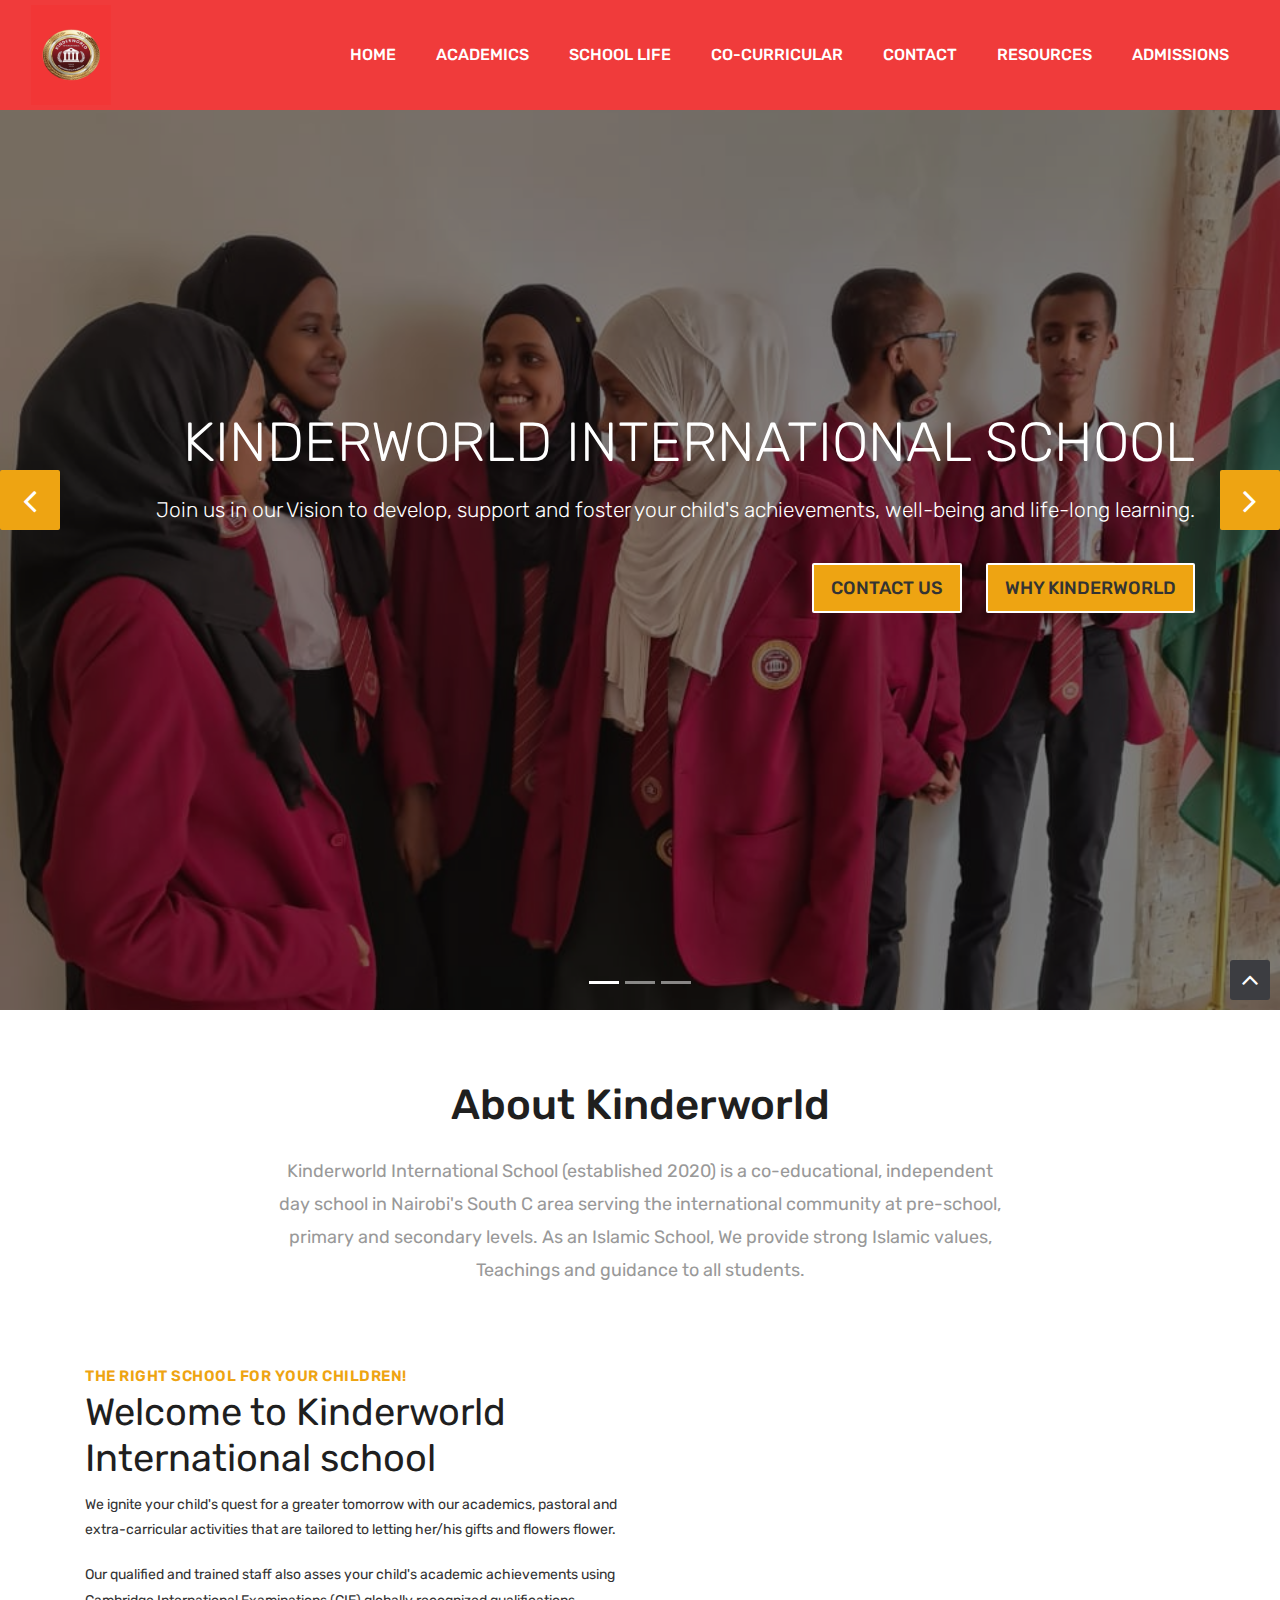
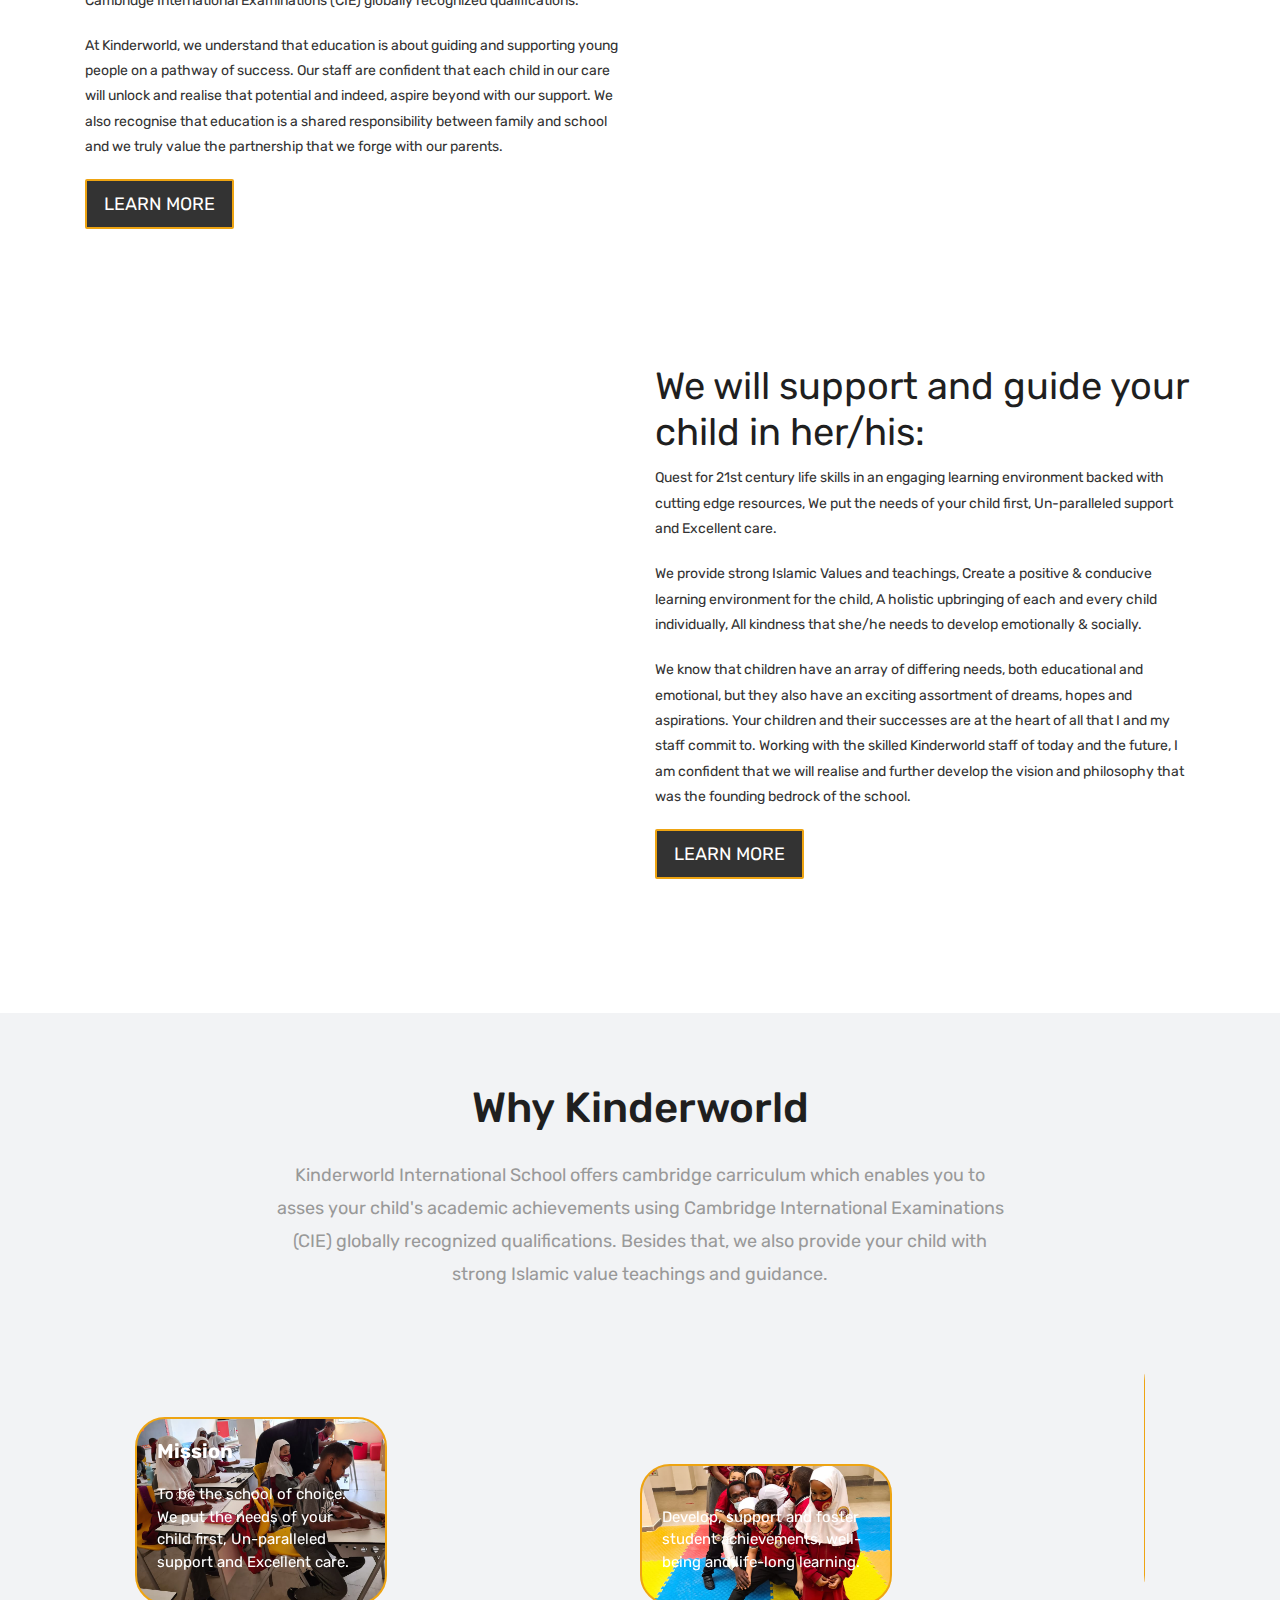
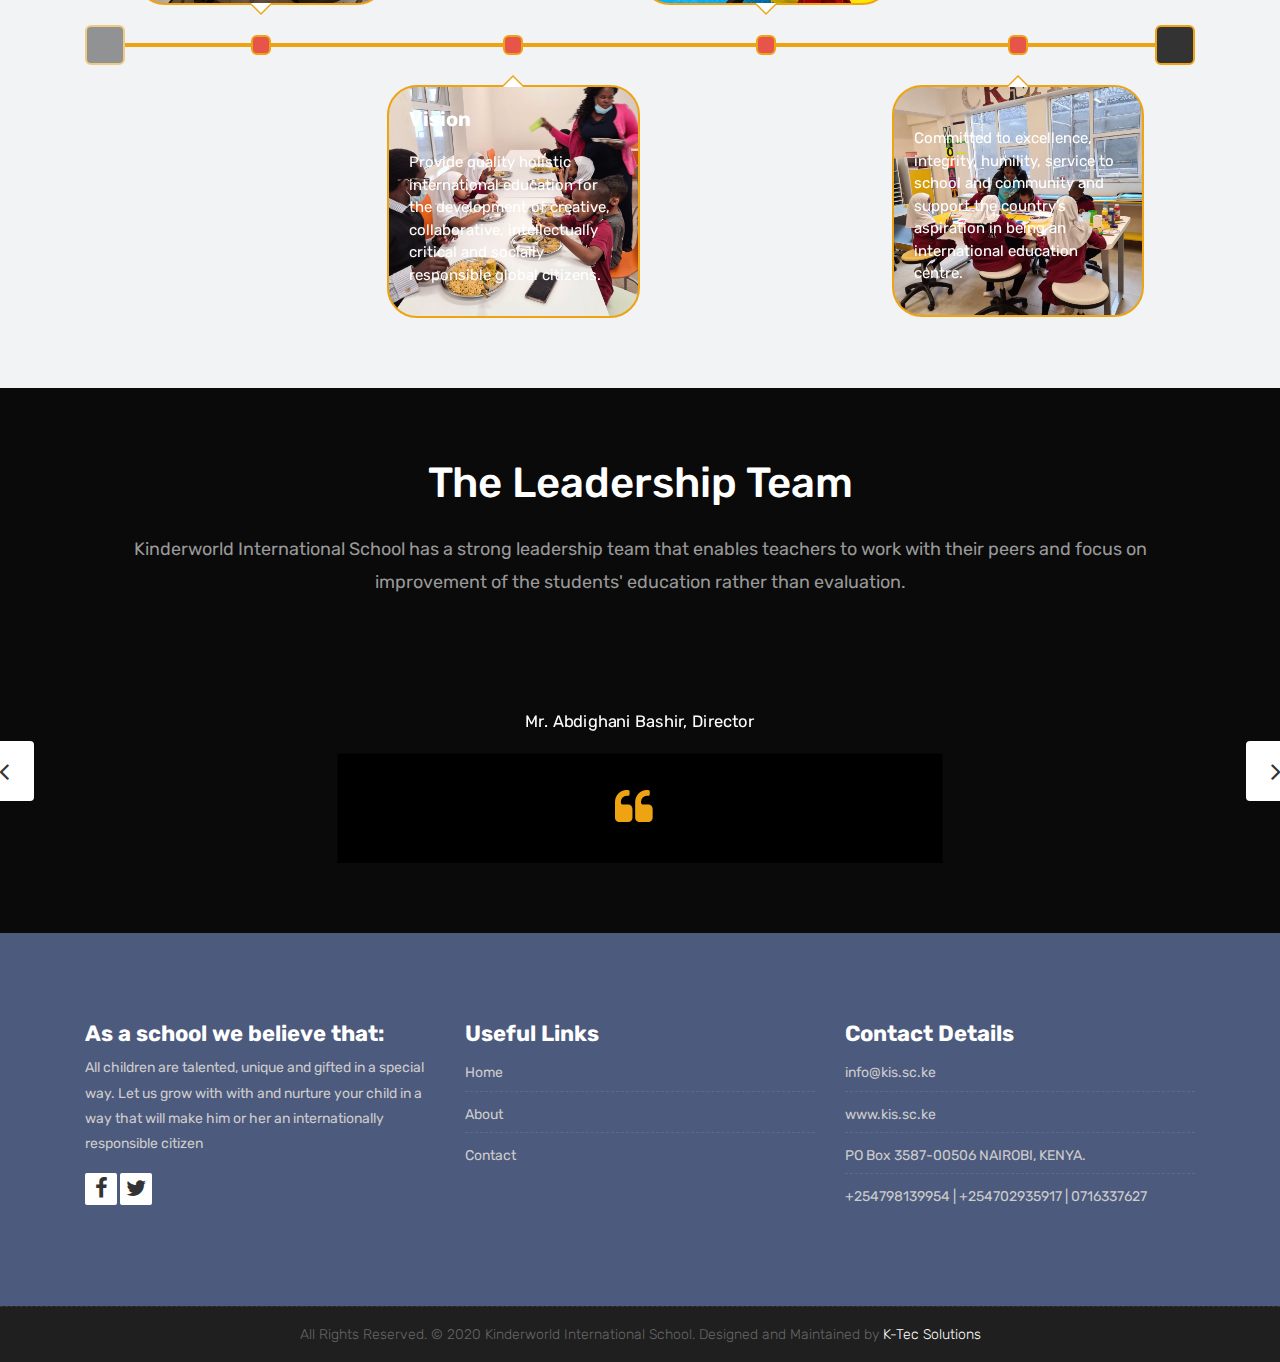
==== commit 72584927: "Replaced parents login with Portal" ====
--- a/index.html
+++ b/index.html
@@ -67,7 +67,7 @@
 						<li class="nav-item dropdown">
 							<a class="nav-link dropdown-toggle" href="#" id="dropdown-a" data-toggle="dropdown">School Life </a>
 							<div class="dropdown-menu" aria-labelledby="dropdown-a">
-                                <a class="dropdown-item" href="https://kis.sis.cool/UI/" target="_blank">Student/Parent Login</a>
+                                <a class="dropdown-item" href="https://kis.sis.cool/UI/" target="_blank">Student/Parent Portal</a>
 								<a class="dropdown-item" href="pastoral.html">Pastoral Care </a>
 								<a class="dropdown-item" href="calendar.pdf" target="_blank" >The School Calendar 2020 - 2021 </a>
                                 <a class="dropdown-item" href="uniform.pdf" target="_blank" >The Uniform </a>
@@ -120,7 +120,6 @@
 		<div class="carousel-inner" role="listbox">
 			<div class="carousel-item active">
 				<div id="home" class="first-section" style="background-image:url('images/1.jpeg'); height: 1200px;">
-				<div id="home" class="first-section" style="background-image:url('images/1.jpeg'); height: 1350px;">
 					<div class="dtab">
 						<div class="container">
 							<div class="row">
@@ -145,7 +144,7 @@
 							<div class="row">
 								<div class="col-md-12 col-sm-12 text-left">
 									<div class="big-tagline">
-										<h2 style="font-size:55px;margin-top:100px;">KINDERWORLD INTERNATIONAL SCHOOL</h2>
+										<h2 style="font-size:55px;margin-top:100px;">KINDERWORLD INTER.NATIONAL SCHOOL</h2>
 										<p class="lead">We're committed to excellence, integrity, humility, service to school and community and support the school’s aspiration in being an international education centre. </p>
 											<a href="contact.html" class="hover-btn-new"><span>Contact Us</span></a>
 											&nbsp;&nbsp;&nbsp;&nbsp;&nbsp;&nbsp;
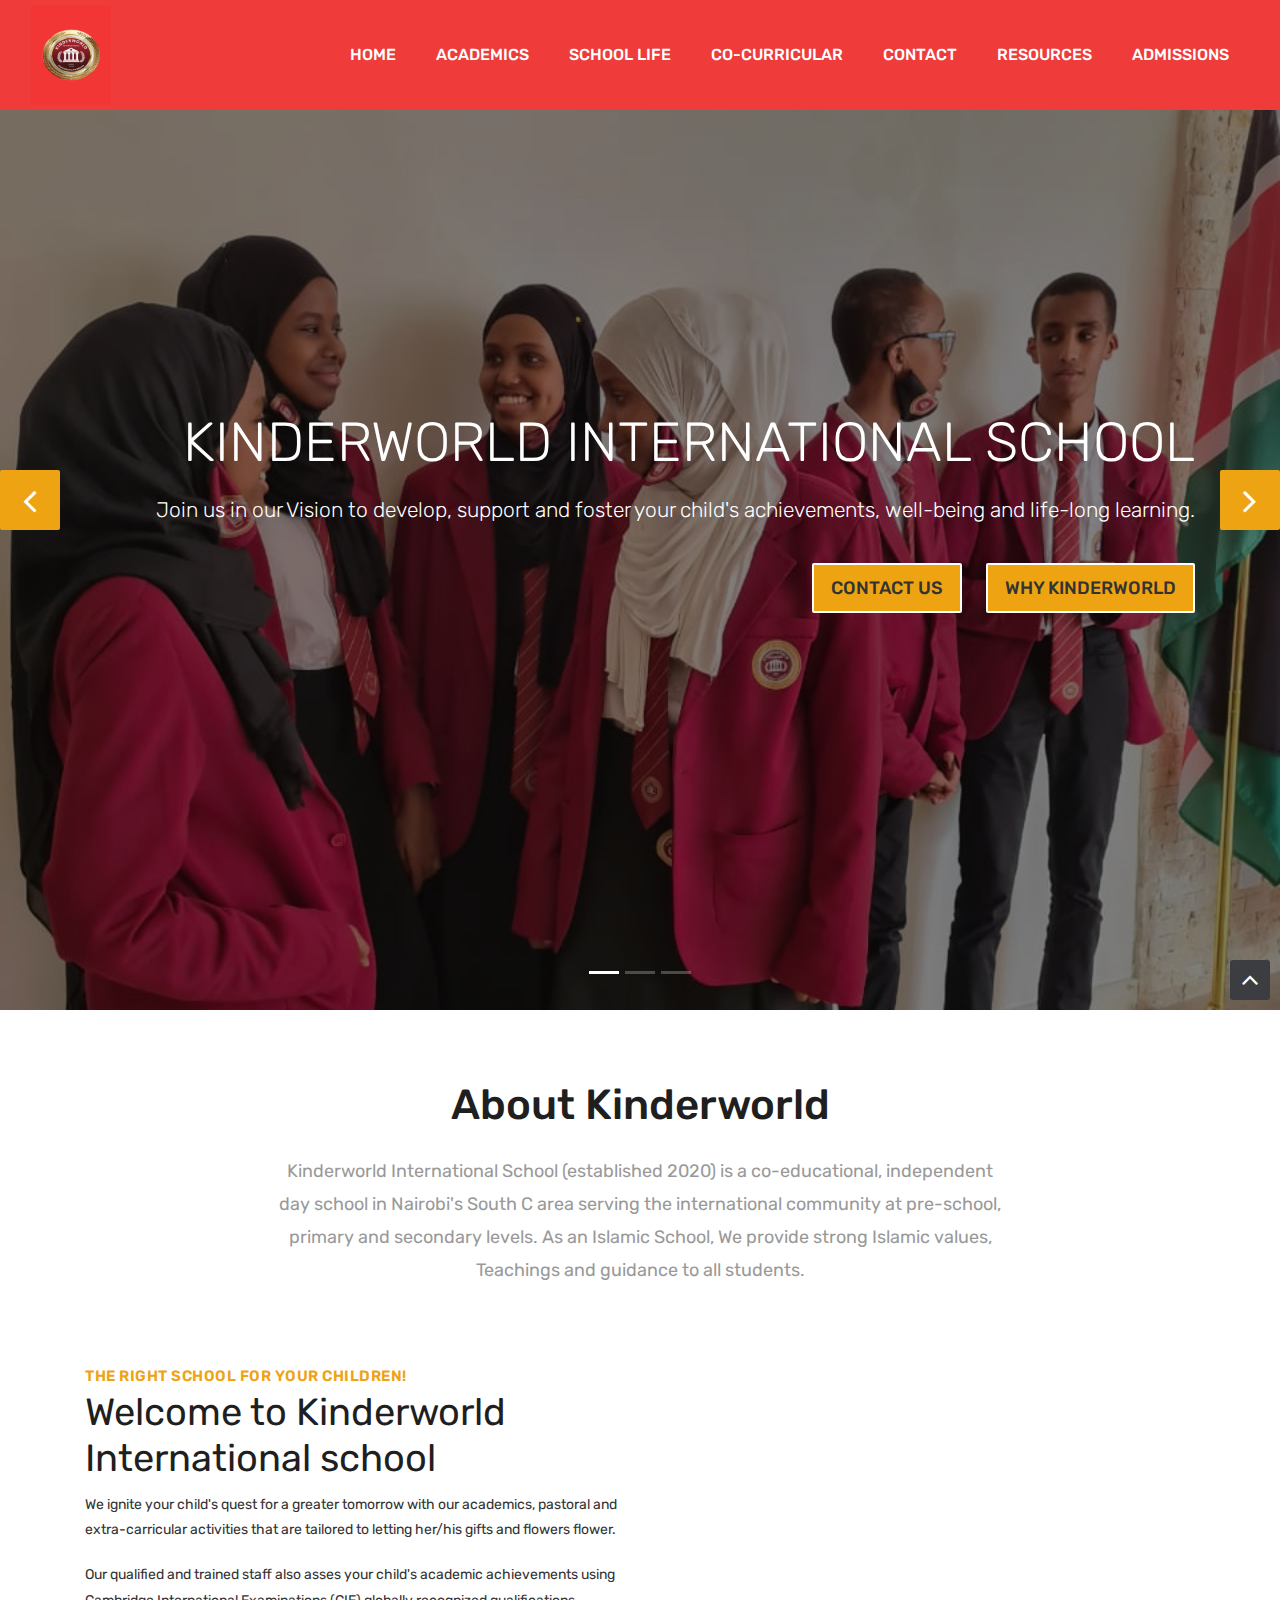
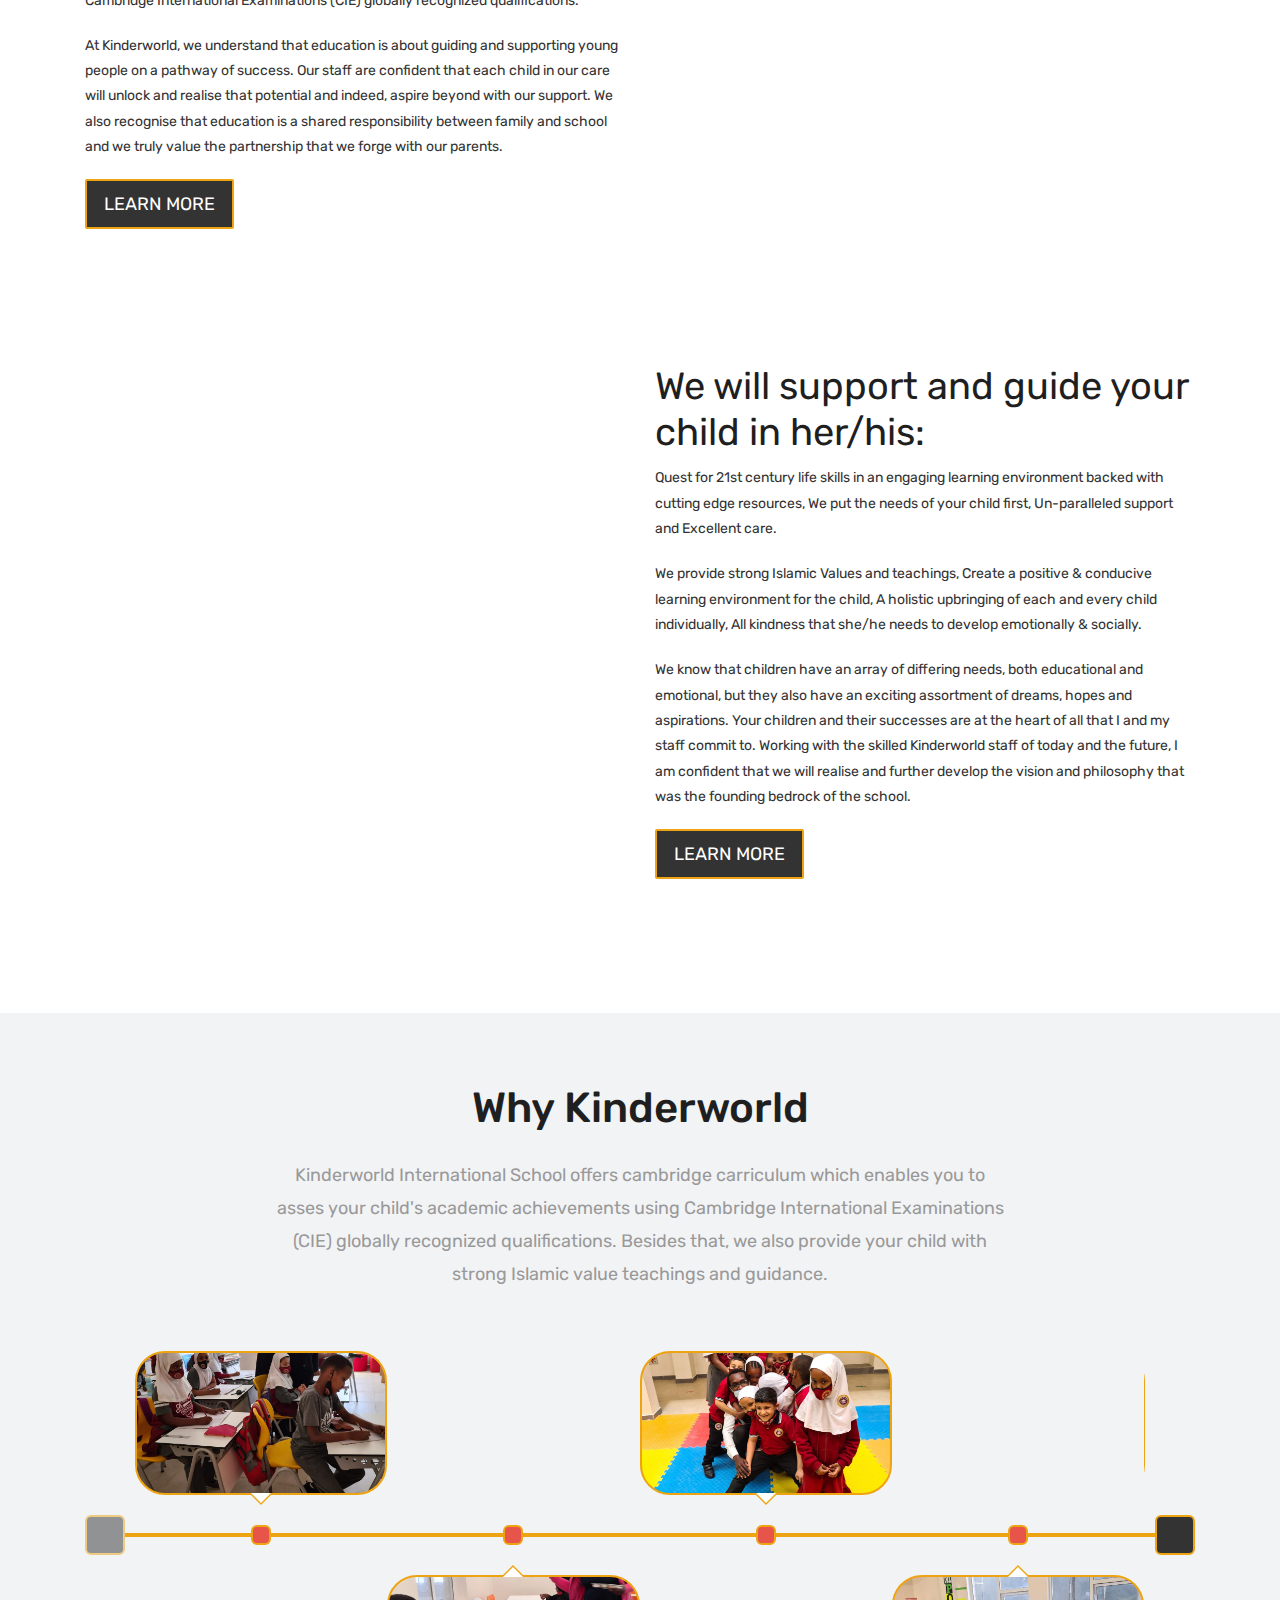
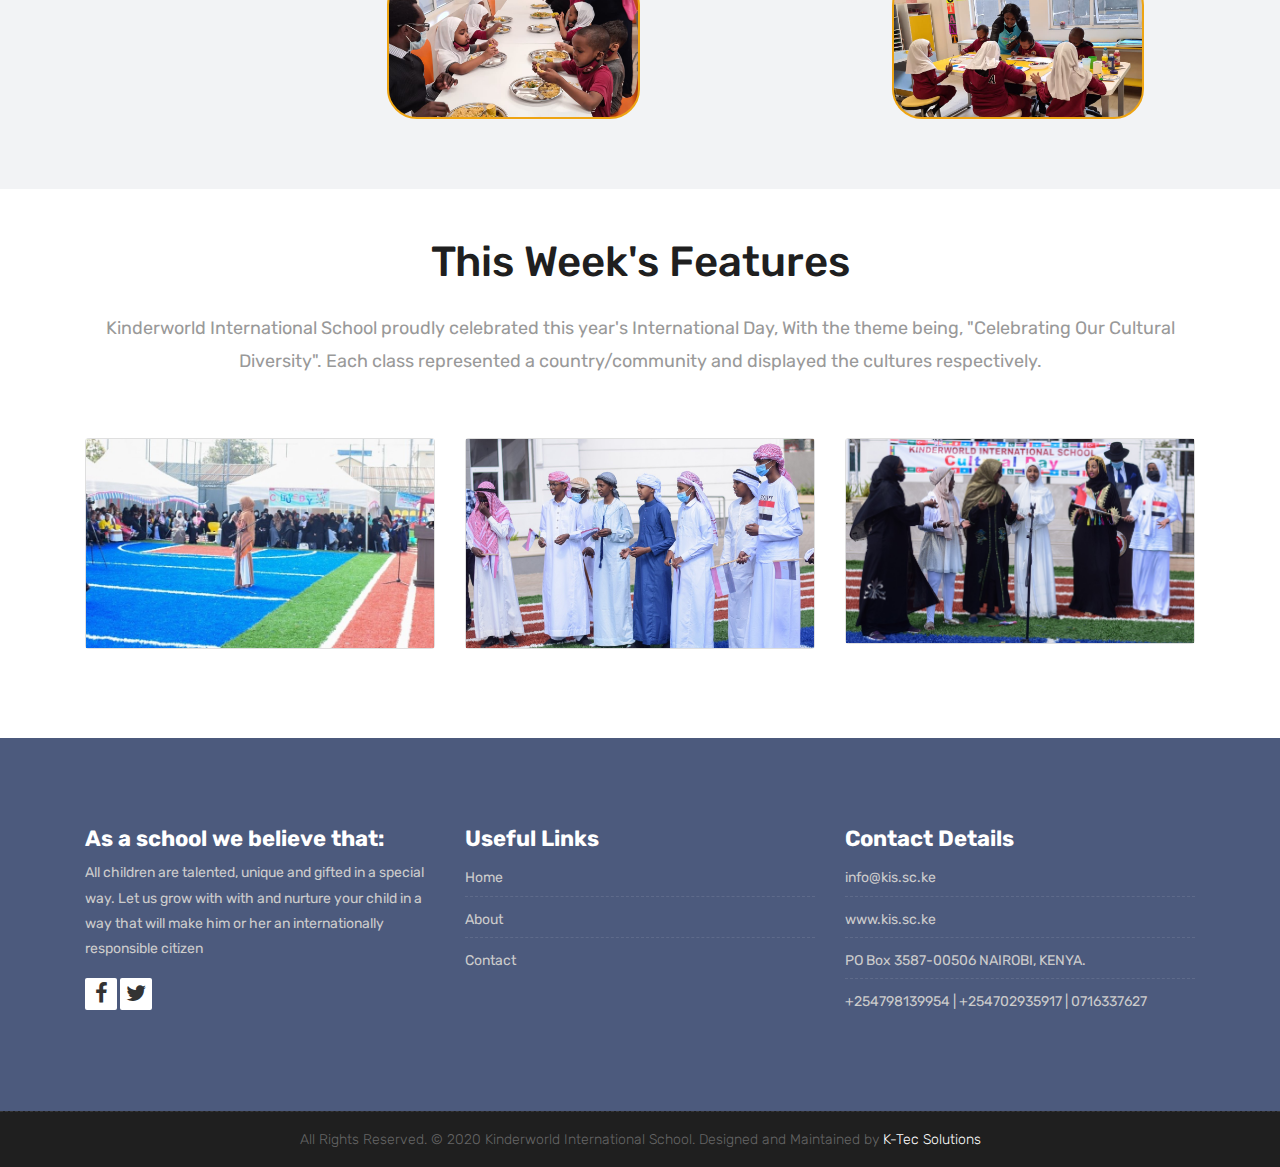
==== commit 638ac21d: "Added Cultural day event pictures" ====
--- a/index.html
+++ b/index.html
@@ -1,6 +1,6 @@
 <!DOCTYPE html>
 <html lang="en">
-
+<head>
     <!-- Basic -->
     <meta charset="utf-8">
     <meta http-equiv="X-UA-Compatible" content="IE=edge">   
@@ -15,10 +15,13 @@
     <meta name="author" content="">
 
     <!-- Site Icons -->
-    <link rel="shortcut icon" href="images/k-logo" type="image/x-icon" />
-    <link rel="apple-touch-icon" href="images/k-logo.png">
+    <link rel="icon" href="images/Logo.jpeg">
 
     <!-- Bootstrap CSS -->
+    <link rel="stylesheet" href="https://stackpath.bootstrapcdn.com/bootstrap/4.3.1/css/bootstrap.min.css" integrity="sha384-ggOyR0iXCbMQv3Xipma34MD+dH/1fQ784/j6cY/iJTQUOhcWr7x9JvoRxT2MZw1T" crossorigin="anonymous">
+    <script src="https://code.jquery.com/jquery-3.3.1.slim.min.js" integrity="sha384-q8i/X+965DzO0rT7abK41JStQIAqVgRVzpbzo5smXKp4YfRvH+8abtTE1Pi6jizo" crossorigin="anonymous"></script>
+    <script src="https://cdnjs.cloudflare.com/ajax/libs/popper.js/1.14.7/umd/popper.min.js" integrity="sha384-UO2eT0CpHqdSJQ6hJty5KVphtPhzWj9WO1clHTMGa3JDZwrnQq4sF86dIHNDz0W1" crossorigin="anonymous"></script>
+    <script src="https://stackpath.bootstrapcdn.com/bootstrap/4.3.1/js/bootstrap.min.js" integrity="sha384-JjSmVgyd0p3pXB1rRibZUAYoIIy6OrQ6VrjIEaFf/nJGzIxFDsf4x0xIM+B07jRM" crossorigin="anonymous"></script>
     <link rel="stylesheet" href="css/bootstrap.min.css">
     <!-- Site CSS -->
     <link rel="stylesheet" href="style.css">
@@ -32,10 +35,9 @@
     <!-- Modernizer for Portfolio -->
     <script src="js/modernizer.js"></script>
 
-    <!--[if lt IE 9]>
+   
       <script src="https://oss.maxcdn.com/libs/html5shiv/3.7.0/html5shiv.js"></script>
       <script src="https://oss.maxcdn.com/libs/respond.js/1.4.2/respond.min.js"></script>
-    <![endif]-->
 
 </head>
 <body class="host_version"> 
@@ -251,44 +253,37 @@
 					<div class="timeline__items">
 						<div class="timeline__item">
 							<div class="timeline__content img-bg-01">
-								<h2>Mission</h2>
-								<p>To be the school of choice. We put the needs of your child first, Un-paralleled support and Excellent care.</p>
+								
 							</div>
 						</div>
 						<div class="timeline__item">
 							<div class="timeline__content img-bg-02">
-								<h2>Vision</h2>
-								<p>Provide quality holistic international education for the development of creative, collaborative, intellectually critical and socially responsible global citizens.</p>
+								
 							</div>
 						</div>
 						<div class="timeline__item">
 							<div class="timeline__content img-bg-03">
-								<h2></h2>
-								<p>Develop, support and foster student achievements, well-being and life-long learning.</p>
+								
 							</div>
 						</div>
 						<div class="timeline__item">
 							<div class="timeline__content img-bg-04">
-								<h2></h2>
-								<p>Committed to excellence, integrity, humility, service to school and community and support the country’s aspiration in being an international education centre.</p>
+								
 							</div>
                         </div>
                         <div class="timeline__item">
 							<div class="timeline__content img-bg-05">
-								<h2></h2>
-								<p>Our curriculum provides an all-round education, combining academic excellence with a wealth of enrichment opportunities. It has been designed to develop independent learning.</p>
+								
 							</div>
                         </div>
                         <div class="timeline__item">
 							<div class="timeline__content img-bg-06">
-								<h2></h2>
-								<p>We provide strong Islamic Values and teachings, Create a positive & conducive learning environment for the child, A holistic upbringing of each and every child individually. </p>
+								
 							</div>
                         </div>
                         <div class="timeline__item">
 							<div class="timeline__content img-bg-07">
-								<h2></h2>
-								<p>We ignite your child's quest for a greater tomorrow with our academics, pastoral and extra-carricular activities that are tailored to letting her/his gifts and flowers flower.</p>
+								
 							</div>
 						</div>
 					</div>
@@ -296,83 +291,220 @@
 			</div>
 		</div>
 	</section>
-    <div id="testimonials" class="parallax section db parallax-off" style="background-image:url('images/19.jpg');">
-        <div class="container">
-            <div class="section-title text-center">
-                <h3>The Leadership Team</h3>
-                <p>Kinderworld International School has a strong leadership team that enables teachers to work with their peers and focus on improvement of the students' education rather than evaluation. </p>
-            </div><!-- end title -->
-
-            <div class="row">
-                <div class="col-md-12 col-sm-12">
-                    <div class="testi-carousel owl-carousel owl-theme">
-                        <div class="testimonial clearfix">
-							<div class="testi-meta">
-                                <img src="images/#" alt="" class="img-fluid">
-                                <h4>Mr. Abdighani Bashir, Director </h4>
-                            </div>
-                            <div class="desc">
-                                <h3><i class="fa fa-quote-left"></i> </h3>
-                                <p class="lead"></p>
-                            </div>
-                            <!-- end testi-meta -->
-                        </div>
-                        <!-- end testimonial -->
-
-                        <div class="testimonial clearfix">
-							<div class="testi-meta">
-                                <img src="images/#" alt="" class="img-fluid">
-                                <h4>Mr. Francis Opalla, Principal</h4>
-                            </div>
-                            <div class="desc">
-                                <h3><i class="fa fa-quote-left"></i> </h3>
-                                <p class="lead"></p>
-                            </div>
-                            <!-- end testi-meta -->
-                        </div>
-                        <!-- end testimonial -->
-                        <div class="testimonial clearfix">
-							<div class="testi-meta">
-                                <img src="" alt="" class="img-fluid">
-                                <h4>Mr. Benson Majiwa, Deputy Principal</h4>
-                            </div>
-                          <div class="desc">
-                                <h3><i class="fa fa-quote-left"></i> </h3>
-                                <!--<p class="lead">I am a dynamic and results-oriented teacher who is committed to inculcating a passion for learning, creating multicultural awareness through teaching the fundamentals of the English language. I have a strong talent to develop and implement creative, hands-on curriculum that reaches every student's learning style and ability, empowering students to succeed and realize their individual goals. I have also had various leadership positions for the past 6 years. </p>-->
-                            </div>
-                           
-                        </div>
-                        <div class="testimonial clearfix">
-							<div class="testi-meta">
-                                <img src="" alt="" class="img-fluid ">
-                                <h4>Ustadh Musa, Head Of Islamic Studies</h4>
-                            </div>
-                          <div class="desc">
-                                <h3><i class="fa fa-quote-left"></i></h3>
-                                <!--<p class="lead">At K.I.S we aim to nurture and encourage the next Ummah to develop their innate creativity and inquisitive nature in the pursuance of academic excellence while anchoring their hearts and souls in a moral framework of a God-centered life.
-                                     A student who studies this program benefits from the correlation between new Arabic vocabulary/grammar and Islamic themes and terminology. This integrated system of learning Arabic via Islam is ideal for Muslim students seeking an Islam-based Arabic curriculum.
-                                   </p>-->
-                            </div>
-                            <!-- end testi-meta -->
-                        </div>   
-                        <div class="testimonial clearfix">
-							<div class="testi-meta">
-                                <img src="" alt="Paris" class="img-fluid ">
-                                <h4>Mrs. Bellice  Othieno, Principal Middle School</h4>
-                            </div>
-                            <div class="desc">
-                                <h3><i class="fa fa-quote-left"></i></h3>
-                                <!--<p class="lead">It is indeed true that with a new day comes new strength and new thoughts. I feel greatly humbled and privileged to head Kinderworld International Prep School. With our strong vibrant team of skilled and devoted educators, we are gearing to go a notch higher in ensuring that the learners are moulded into well rounded internationally and local minded individuals who are focussed and have a zeal to succeed.
-                                     We look forward to offering the best standard of education and personal development of every child you have entrusted us with.                                    
-                                </p>-->
-                            </div>
-                            <!-- end testi-meta -->
-                        </div> 
-                    </div><!-- end carousel -->
-                </div><!-- end col -->
-            </div><!-- end row -->
-        </div><!-- end container -->
-    </div><!-- end section -->
+
+    <section class="pt-5 pb-5">
+		<div class="container">
+		  <div class="row">
+			<div class="section-title text-center">
+				<h3>This Week's Features</h3>
+				<p>Kinderworld International School proudly celebrated this year's International Day, With the theme being, "Celebrating Our Cultural Diversity". Each class represented a country/community and displayed the cultures respectively.</p>
+			</div><!-- end title -->
+			  <!--<div class="col-6 text-right">
+				  <a class="btn btn-primary mb-3 mr-1" href="#carouselExampleIndicators2" role="button" data-slide="prev">
+					  <i class="fa fa-arrow-left"></i>
+				  </a>
+				  <a class="btn btn-primary mb-3 " href="#carouselExampleIndicators2" role="button" data-slide="next">
+					  <i class="fa fa-arrow-right"></i>
+				  </a>
+			  </div>-->
+			  <div class="col-12">
+				  <div id="carouselExampleIndicators2" class="carousel slide" data-ride="carousel">
+	  
+					  <div class="carousel-inner">
+						  <div class="carousel-item active">
+							  <div class="row">
+	  
+								  <div class="col-md-4 mb-3">
+									  <div class="card">
+										  <img class="img-fluid" alt="100%x280" src="images/pic1.jpg">
+										 
+									  </div>
+								  </div>
+								  <div class="col-md-4 mb-3">
+									  <div class="card">
+										  <img class="img-fluid" alt="100%x280" src="images/pic2.jpg">
+										 
+									  </div>
+								  </div>
+								  <div class="col-md-4 mb-3">
+									  <div class="card">
+										  <img class="img-fluid" alt="100%x280" src="images/pic3.jpg">
+										
+									  </div>
+								  </div>
+							  </div>
+						  </div>
+						  <div class="carousel-item">
+							  <div class="row">
+	  
+								  <div class="col-md-4 mb-3">
+									  <div class="card">
+										  <img class="img-fluid" alt="100%x280" src="images/pic4.jpg">
+										 
+									  </div>
+								  </div>
+								  <div class="col-md-4 mb-3">
+									  <div class="card">
+										  <img class="img-fluid" alt="100%x280" src="images/pic5.jpg">
+										 
+									  </div>
+								  </div>
+								  <div class="col-md-4 mb-3">
+									  <div class="card">
+										  <img class="img-fluid" alt="100%x280" src="images/pic6.jpg">
+										
+									  </div>
+								  </div>
+	  
+							  </div>
+						  </div>
+						  <div class="carousel-item">
+							  <div class="row">
+	  
+								  <div class="col-md-4 mb-3">
+									  <div class="card">
+										  <img class="img-fluid" alt="100%x280" src="images/pic7.jpg">
+										 
+									  </div>
+								  </div>
+								  <div class="col-md-4 mb-3">
+									  <div class="card">
+										  <img class="img-fluid" alt="100%x280" src="images/pic8.jpg">
+										 
+									  </div>
+								  </div>
+								  <div class="col-md-4 mb-3">
+									  <div class="card">
+										  <img class="img-fluid" alt="100%x280" src="images/pic9.jpg">
+										  
+									  </div>
+								  </div>
+							  </div>
+						  </div>
+						  <div class="carousel-item">
+							<div class="row">
+	
+								<div class="col-md-4 mb-3">
+									<div class="card">
+										<img class="img-fluid" alt="100%x280" src="images/pic10.jpg">
+										
+	
+									</div>
+								</div>
+								<div class="col-md-4 mb-3">
+									<div class="card">
+										<img class="img-fluid" alt="100%x280" src="images/pic28.jpg">
+										
+									</div>
+								</div>
+								<div class="col-md-4 mb-3">
+									<div class="card">
+										<img class="img-fluid" alt="100%x280" src="images/pic12.jpg">
+										
+									</div>
+								</div>
+							</div>
+						</div>
+						<div class="carousel-item">
+							<div class="row">
+	
+								<div class="col-md-4 mb-3">
+									<div class="card">
+										<img class="img-fluid" alt="100%x280" src="images/pic26.jpg">
+									
+	
+									</div>
+								</div>
+								<div class="col-md-4 mb-3">
+									<div class="card">
+										<img class="img-fluid" alt="100%x280" src="images/pic14.jpg">
+										
+									</div>
+								</div>
+								<div class="col-md-4 mb-3">
+									<div class="card">
+										<img class="img-fluid" alt="100%x280" src="images/pic15.jpg">
+										
+									</div>
+								</div>
+							</div>
+						</div>
+						<div class="carousel-item">
+							<div class="row">
+	
+								<div class="col-md-4 mb-3">
+									<div class="card">
+										<img class="img-fluid" alt="100%x280" src="images/pic16.jpg">
+										
+									</div>
+								</div>
+								<div class="col-md-4 mb-3">
+									<div class="card">
+										<img class="img-fluid" alt="100%x280" src="images/pic17.jpg">
+									
+									</div>
+								</div>
+								<div class="col-md-4 mb-3">
+									<div class="card">
+										<img class="img-fluid" alt="100%x280" src="images/pic18.jpg">
+										
+									</div>
+								</div>
+							</div>
+						</div>
+						<div class="carousel-item">
+							<div class="row">
+	
+								<div class="col-md-4 mb-3">
+									<div class="card">
+										<img class="img-fluid" alt="100%x280" src="images/pic19.jpg">
+										
+	
+									</div>
+								</div>
+								<div class="col-md-4 mb-3">
+									<div class="card">
+										<img class="img-fluid" alt="100%x280" src="images/pic20.jpg">
+										
+									</div>
+								</div>
+								<div class="col-md-4 mb-3">
+									<div class="card">
+										<img class="img-fluid" alt="100%x280" src="images/pic21.jpg">
+										
+									</div>
+								</div>
+							</div>
+						</div>
+						<div class="carousel-item">
+							<div class="row">
+	
+								<div class="col-md-4 mb-3">
+									<div class="card">
+										<img class="img-fluid" alt="100%x280" src="images/pic22.jpg">
+										
+									</div>
+								</div>
+								<div class="col-md-4 mb-3">
+									<div class="card">
+										<img class="img-fluid" alt="100%x280" src="images/pic23.jpg">
+										
+									</div>
+								</div>
+								<div class="col-md-4 mb-3">
+									<div class="card">
+										<img class="img-fluid" alt="100%x280" src="images/pic24.jpg">
+									
+									</div>
+								</div>
+							</div>
+						</div>
+					  </div>
+				  </div>
+			  </div>
+		  </div>
+	  </div>
+	  </section><br>
     <footer class="footer">
         <div class="container">
             <div class="row">
@@ -390,7 +522,6 @@
 						</div>						
                     </div><!-- end clearfix -->
                 </div><!-- end col -->
-
 				<div class="col-lg-4 col-md-4 col-xs-12">
                     <div class="widget clearfix">
                         <div class="widget-title">
@@ -402,14 +533,12 @@
 							<li><a href="contact.html">Contact</a></li>
                         </ul><!-- end links -->
                     </div><!-- end clearfix -->
-                </div><!-- end col -->
-				
+                </div><!-- end col -->		
                 <div class="col-lg-4 col-md-4 col-xs-12">
                     <div class="widget clearfix">
                         <div class="widget-title">
                             <h3>Contact Details</h3>
                         </div>
-
                         <ul class="footer-links">
                             <li><a href="mailto:#">info@kis.sc.ke</a></li>
                             <li><a href="index.html">www.kis.sc.ke</a></li>
@@ -418,7 +547,6 @@
                         </ul><!-- end links -->
                     </div><!-- end clearfix -->
                 </div><!-- end col -->
-				
             </div><!-- end row -->
         </div><!-- end container -->
     </footer><!-- end footer -->
@@ -434,7 +562,6 @@
     </div><!-- end copyrights -->
 
     <a href="#" id="scroll-to-top" class="dmtop global-radius"><i class="fa fa-angle-up"></i></a>
-
     <!-- ALL JS FILES -->
     <script src="js/all.js"></script>
     <!-- ALL PLUGINS -->
--- a/style.css
+++ b/style.css
@@ -62,13 +62,13 @@
   }
   
 .content {
-    position: fixed;
     bottom: 0;
     max-width: 100%;
-    padding: 20px;
   }
 html, body{
-	height: 100%;
+  margin: 0;
+  height: 100%;
+  width: 100%;
 }
 a {
     color: #1f1f1f;
@@ -3329,590 +3329,10 @@
 	background-size: cover;
 }
 
-
-.our-team{
-    text-align: center;
-	margin-bottom: 30px;
-}
-.our-team .team-img{
-    overflow: hidden;
-    position: relative;
-}
-.our-team .team-img img{
-    width: 100%;
-    height: auto;
-}
-.our-team .social{
-    width: 100%;
-    height: 30%;
-    background: rgba(238, 164, 18,0.9);
-    position: absolute;
-    top: 50%;
-    left: 0;
-    opacity: 0;
-	border-radius: 100%;
-    transform: translateY(-50%) rotate(-30deg);
-    transition: all 0.3s ease 0s;
-}
-.our-team:hover .social{
-    height: 100%;
-    opacity: 1;
-	border-radius: 0px;
-    transform: translateY(-50%) rotate(0deg);
-}
-.our-team .social ul{
-    padding: 0;
-    margin: 0;
-    width: 100%;
-    text-align: center;
-    position: absolute;
-    top: 45%;
-    left: 0;
-}
-.our-team .social ul li{
-    display: inline-block;
-}
-.our-team .social ul li a{
-    display: block;
-    width: 30px;
-    height: 30px;
-    line-height: 30px;
-    border-radius: 50%;
-    font-size: 17px;
-    color: #fff;
-    margin-left: 10px;
-    background: #212121;
-    transition: all 0.3s ease 0s;
-}
-.our-team .social ul li a:hover{
-    background: #fff;
-    color: #f3904d;
-}
-.our-team .team-content{
-    padding: 20px 0;
-    background: #f5f7f8;
-    color: #54478a;
-}
-.our-team .title{
-    display: block;
-    font-size: 20px;
-    font-weight: 500;
-    letter-spacing: 1px;
-    text-transform: uppercase;
-    margin: 0 0 7px 0;
-	padding: 0px;
-}
-.our-team .post{
-    display: block;
-    font-size: 15px;
-    color: #999;
-}
-.our-team:hover .team-content{
-	background: #4babb1;
-}
-.our-team:hover .team-content .title{
-	color: #ffffff;
-}
-.our-team:hover .post{
-	color: #cccccc;
-}
-
-
 @media only screen and (max-width: 990px){
     .our-team{ margin-bottom: 30px; }
 }
 
-.blog-item {
-    background: #f1f1f1;
-    padding: 20px;
-}
-.image-blog img{
-	padding: 0 !important;
-	width: 100%;
-	margin: 0 !important;
-	opacity: 1;
-	-ms-filter: "progid:DXImageTransform.Microsoft.Alpha(Opacity=100)";
-	-moz-opacity: 1;
-	-khtml-opacity: 1;
-	-webkit-transition: all 150ms ease-in-out;
-	-moz-transition: all 150ms ease-in-out;
-	-o-transition: all 150ms ease-in-out;
-	-ms-transition: all 150ms ease-in-out;
-	transition: all 150ms ease-in-out;
-}
-.image-blog img:hover{
-	-ms-filter: "progid:DXImageTransform.Microsoft.Alpha(Opacity=80)";
-	-moz-opacity: 0.8;
-	-khtml-opacity: 0.8;
-	opacity: 0.8;
-}
-.blog-item .meta-info-blog{
-	margin-top: 25px;
-	padding: 0;
-	text-transform: uppercase;
-	font-size: 12px;
-	font-weight: 300;
-}
-.meta-info-blog > span {
-    display: inline-block;
-    padding-right: 14px;
-    color: #777;
-}
-.meta-info-blog > span > a {
-	color: #eea412;
-}
-.meta-info-blog > span > a:hover {
-	color: #4babb1;
-}
-.blog-title > h2{
-	margin: 15px 0;
-	padding: 0px;
-}
-.blog-title a {
-    font-size: 18px;
-    line-height: 25px;
-    font-weight: 500;
-    color: #555;
-    text-transform: capitalize;
-}
-.blog-button .hover-btn-new{
-	line-height: 35px;
-}
-.blog-button a.hover-btn-new::before, .blog-button a.hover-btn-new::after {
-    background: #eea412;
-    content: '';
-    position: absolute;
-    z-index: 1;
-}
-.blog-button a.hover-btn-new::after {
-    background: #333333 !important;
-    height: 100%;
-    left: 0;
-    top: 0;
-    width: 100%;
-}
-.blog-button a.hover-btn-new span {
-    position: relative;
-    z-index: 2;
-    color: #fff;
-}
-.blog-button a.hover-btn-new:hover span {
-    color: #333333;
-}
-.blog-button a.hover-btn-new::before {
-    height: 100%;
-    left: 0;
-    top: 0;
-    width: 100%;
-}
-.blog-button a.hover-btn-new:hover::after {
-    height: 0;
-    left: 50%;
-    top: 50%;
-    width: 0;
-}
-.blog-button a.hover-btn-new::after {
-    -webkit-transition: all 0.3s;
-    -moz-transition: all 0.3s;
-    -o-transition: all 0.3s;
-    transition: all 0.3s;
-}
-
-
-.post-content .post-date{
-	display: inline-block;
-	float: right;
-}
-.post-content .post-date span{
-	float: left;
-}
-.post-content .post-date .day{
-	background: #eea412;
-	color: #FFFFFF;
-	font-size: 22px;
-	font-weight: 600;
-	padding: 0px 10px;
-}
-.post-content .post-date .month{
-	background: #212121;
-	color: #FFFFFF;
-	padding: 7px 10px;
-}
-blockquote {
-    padding: 10px 20px;
-    margin: 0 0 20px;
-    font-size: 17.5px;
-    border-left: 5px solid #ffffff;
-}
-blockquote.default {
-    border-color: #eea412;
-    color: #666;
-    background: #ffffff;
-    font-size: inherit;
-}
-
-.blog-author{
-	background: #f2f2f2;
-	overflow: hidden;
-	position: relative;
-	margin-top: 30px;
-}
-.author-bio {
-    display: block;
-    float: left;
-    padding: 20px;
-    position: relative;
-    width: 75%;
-}
-.author-desc{
-	background: #eea412;
-	float: right;
-	height: 100%;
-	min-height: 100%;
-	overflow: hidden;
-	padding: 20px 0;
-	position: absolute;
-	text-align: center;
-	width: 25%;
-	right: 0;
-}
-.author-bio .author_name a{
-	color: #212121;
-	font-weight: 500;
-}
-.author-bio h5{
-	font-size: 16px;
-}
-
-
-.author-desc > img {
-    background: #FFFFFF;
-    border-radius: 50%;
-    -webkit-border-radius: 50%;
-    -moz-border-radius: 50%;
-    margin-bottom: 20px;
-    padding: 2px;
-    max-width: 80px;
-    max-height: 80px;
-}
-.author-social {
-    list-style: none outside none;
-    margin: 0 auto;
-    overflow: hidden;
-    padding: 0;
-    text-align: center;
-    z-index: 9999;
-}
-.author-social li {
-    background: none !important;
-    display: inline-block;
-}
-.author-social li a {
-    color: #444;
-    display: block;
-    height: 30px;
-    text-align: center;
-    width: 30px;
-    border-radius: 50%;
-    -webkit-border-radius: 50%;
-    -moz-border-radius: 50%;
-    -webkit-transition: 0.25s;
-    -moz-transition: 0.25s;
-    -o-transition: 0.25s;
-    transition: 0.25s;
-    background: #f9f9f9;
-}
-.author-social li a i {
-    font-size: 14px;
-    line-height: 30px;
-    margin-right: 0;
-    float: none;
-}
-.blog-comments{
-	margin: 50px auto;
-}
-.blog-comments h4{
-	font-size: 22px;
-	margin-bottom: 30px;
-	padding: 0px;
-	font-weight: 500;
-}
-.comment-list{
-	margin: 0px;
-	padding: 0px;
-	list-style: none;
-}
-.avatar {
-    float: left;
-    width: 74px;
-}
-.avatar img {
-    display: block;
-    margin-right: 20px;
-    position: relative;
-    z-index: 0;
-    border: 1px solid #4babb1;
-    padding: 3px;
-}
-.comment-container {
-    border-top: 2px solid #eea412;
-    margin: 0 0 15px 90px;
-    padding: 20px 20px;
-    position: relative;
-    -moz-transition: all 0.2s ease-in-out;
-    -ms-transition: all 0.2s ease-in-out;
-    -o-transition: all 0.2s ease-in-out;
-    -webkit-transition: all 0.2s ease-in-out;
-    transition: all 0.2s ease-in-out;
-}
-h5.comment-author {
-    font-size: 16px;
-    line-height: 20px;
-    margin: 0;
-	padding: 0px;
-}
-.comment-list .comment-meta {
-    margin-bottom: 10px;
-}
-.comment-list a.comment-date {
-    font-size: 12px;
-    font-style: italic;
-    color: #888;
-}
-a.link-style3 {
-    color: inherit !important;
-    font-size: 12px;
-    font-weight: 700;
-    text-decoration: none !important;
-    text-transform: uppercase;
-}
-.comment-reply-link {
-    position: absolute;
-    right: 20px;
-    top: 20px;
-}
-.children{
-	list-style: none;
-}
-.comment-list ul.children {
-    margin-left: 94px;
-    padding: 0;
-}
-.comments-form h4{
-	font-size: 22px;
-	margin-bottom: 30px;
-	padding: 0px;
-	font-weight: 500;
-}
-.comment-form-main .form-group .form-control{
-	font-size: 14px;
-	color: #636363;
-	line-height: 46px;
-	padding: 0px 15px;
-	border: none;
-	border-bottom: 1px solid #efefef;
-}
-.post-btn{}
-.post-btn button.hover-btn-new::before, .post-btn button.hover-btn-new::after {
-    background: #eea412;
-    content: '';
-    position: absolute;
-    z-index: 1;
-}
-.hover-btn-new::before {
-    height: 100%;
-    left: 0;
-    top: 0;
-    width: 100%;
-}
-.post-btn button.hover-btn-new::after {
-    background: #333333 !important;
-    height: 100%;
-    left: 0;
-    top: 0;
-    width: 100%;
-}
-.post-btn button.hover-btn-new span {
-    position: relative;
-    z-index: 2;
-    color: #fff;
-}
-.post-btn button.hover-btn-new::before {
-    height: 100%;
-    left: 0;
-    top: 0;
-    width: 100%;
-}
-.post-btn button.hover-btn-new:hover::after {
-    height: 0;
-    left: 50%;
-    top: 50%;
-    width: 0;
-}
-.post-btn button.hover-btn-new:hover span {
-    color: #333333;
-}
-.post-btn button.hover-btn-new::after {
-    -webkit-transition: all 0.3s;
-    -moz-transition: all 0.3s;
-    -o-transition: all 0.3s;
-    transition: all 0.3s;
-}
-.right-single .widget-search{
-	margin-bottom: 30px;
-	position: relative;
-	display: inline-block;
-	width: 100%;
-}
-#site-searchform .form-control{
-	border: 1px solid #eee;
-	background-color: #fff;
-	width: 82%;
-	height: 41px;
-	padding: 5px 10px 5px 10px;
-	color: #999;
-	float: left;
-	border-radius: 0;
-}
-#site-searchform #searchsubmit {
-    float: left;
-    width: 18%;
-    height: 41px;
-    cursor: pointer;
-    text-indent: -5555em;
-    line-height: 100;
-    overflow: hidden;
-    background: #eea412 url(images/search-icon.png) no-repeat center 14px;
-    border: 0;
-    transition: all 0.4s ease-in-out;
-    -webkit-transition: all 0.4s ease-in-out;
-    -moz-transition: all 0.4s ease-in-out;
-    -ms-transition: all 0.4s ease-in-out;
-    -o-transition: all 0.4s ease-in-out;
-}
-.widget-categories{
-	margin-bottom: 30px;
-}
-.widget-categories .widget-title{
-	font-size: 18px;
-	font-weight: 400;
-	padding: 0px;
-	margin-bottom: 15px;
-	border-right: 3px solid #eea412;
-}
-.widget-categories ul{
-	list-style: none;
-	margin: 0px;
-	padding: 0px;
-}
-.widget-categories ul li{
-	border-bottom: 1px solid #f2f2f2;
-	font-size: 12px;
-	line-height: 20px;
-	padding: 8px 2px 8px 12px;
-}
-.widget-categories ul li a{
-	color: #777;
-	font-size: 13px;
-}
-.widget-categories ul li a:hover{
-	color: #eea412;
-}
-.widget-tags .widget-title{
-	font-size: 18px;
-	font-weight: 400;
-	padding: 0px;
-	margin-bottom: 15px;
-	border-right: 3px solid #eea412;
-}
-.widget-tags .tags{
-	list-style: none;
-	margin: 0px;
-	padding: 0px;
-}
-.tags li {
-    float: left;
-    padding: 0px;
-    margin: 0px 5px 5px 0px;
-    list-style-type: none;
-    line-height: 25px;
-}
-.tags li a {
-    border: 1px solid #eea412;
-    color: #212121;
-	text-transform: capitalize;
-    float: left;
-    font-size: 12px;
-    padding: 3px 8px;
-    -webkit-transition: all 0.2s;
-    -moz-transition: all 0.2s;
-    -ms-transition: all 0.2s;
-    -o-transition: all 0.2s;
-    transition: all 0.2s;
-}
-.tags li a:hover {
-	border-color: #eea412;
-	background: #eea412;
-	color: #ffffff;
-}
-
-
-.course-item{
-	background: #ffffff;
-}
-.course-item{}
-.course-title > h2 {
-    margin: 15px 0;
-    padding: 0px;
-}
-.course-title a {
-    font-size: 18px;
-    line-height: 25px;
-    font-weight: 500;
-    color: #333333;
-    text-transform: capitalize;
-}
-.course-item:hover .course-title a {
-	color: #eea412;
-}
-.course-br{
-	border: 1px solid #4babb1;
-	padding: 15px;
-}
-.course-meta-bot{
-	border: 1px solid #4babb1;
-	border-top: 0px;
-	padding: 15px;
-}
-.course-meta-bot ul{
-	padding: 0px;
-	margin: 0px;
-	display: block;
-	text-align: center;
-}
-.course-meta-bot ul li{
-	display: inline-block;
-	list-style: none;
-	padding: 0px 5px;
-	color: #212121;
-	font-size: 11px;
-}
-.course-meta-bot ul li:hover{
-	color: #eea412;
-}
-
-
-
-
-
-
-
-
-
-
-
-
-
-
-
-
+
+
+
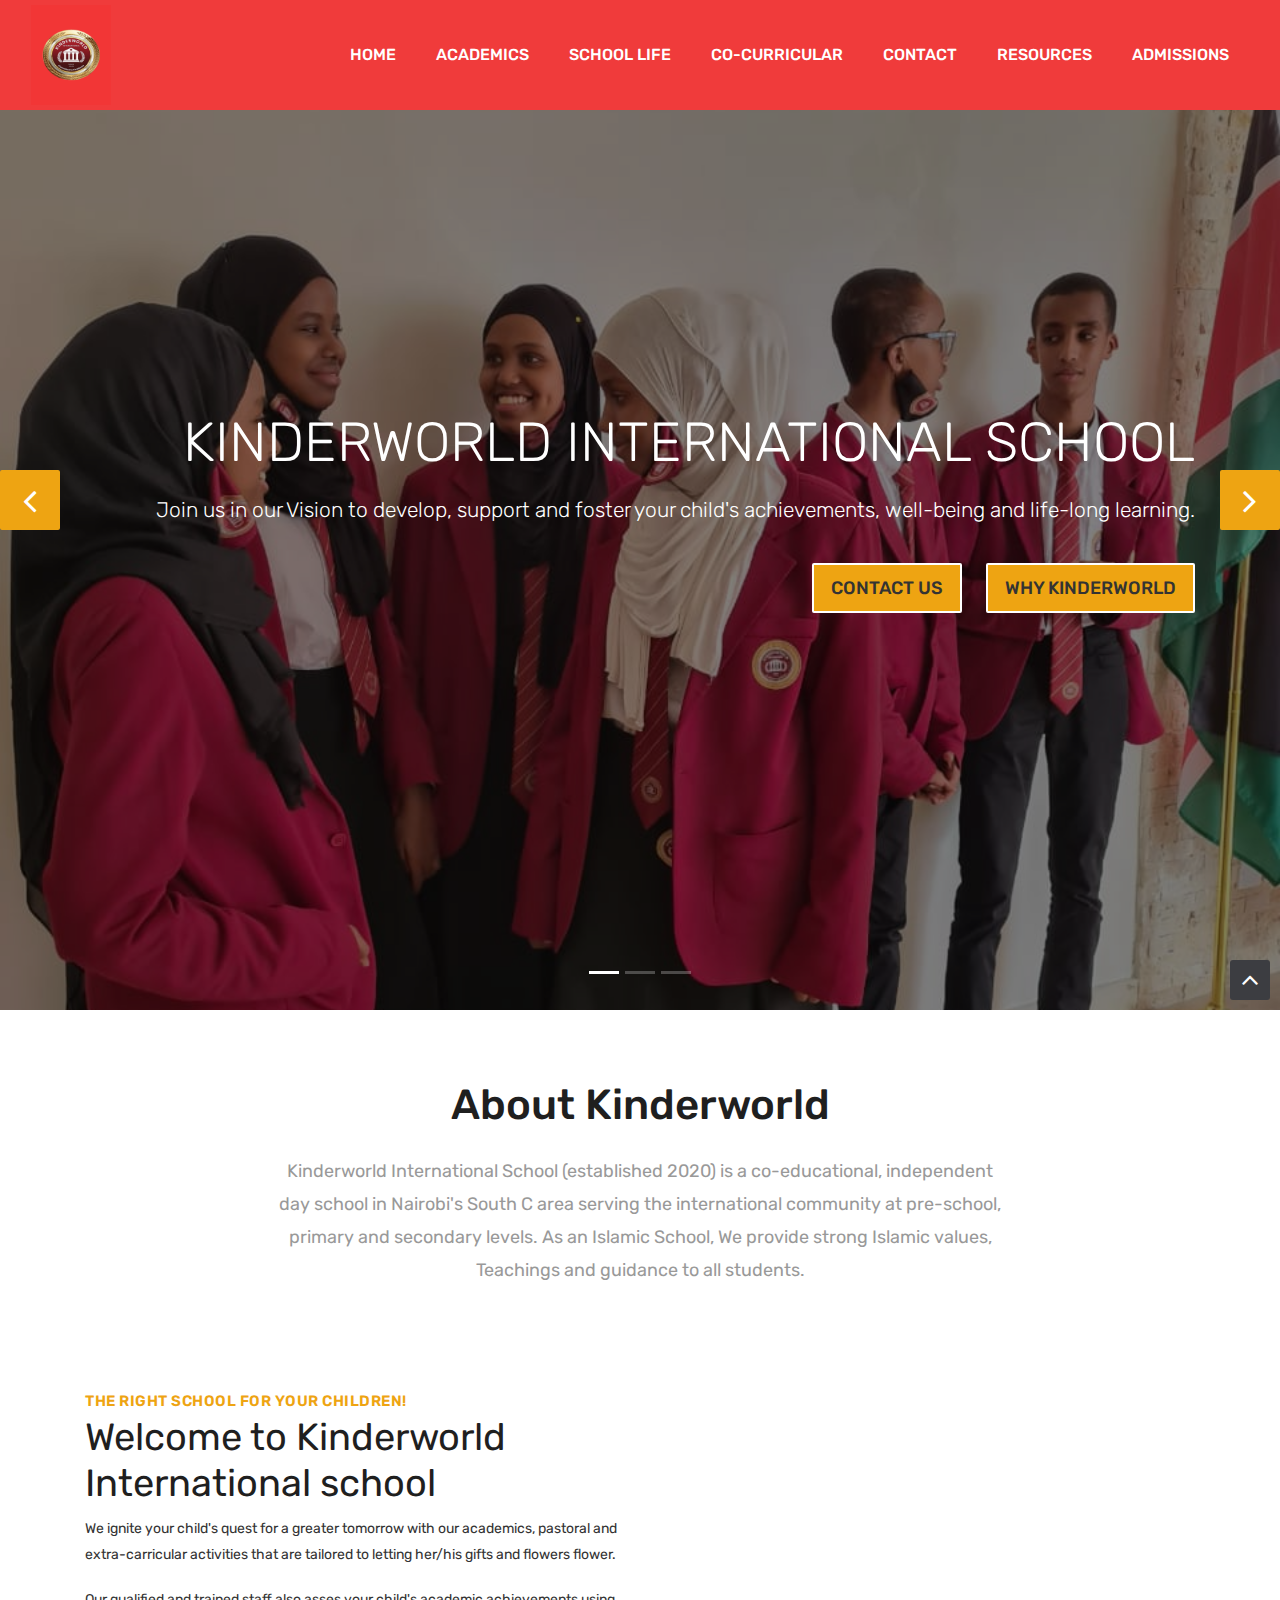
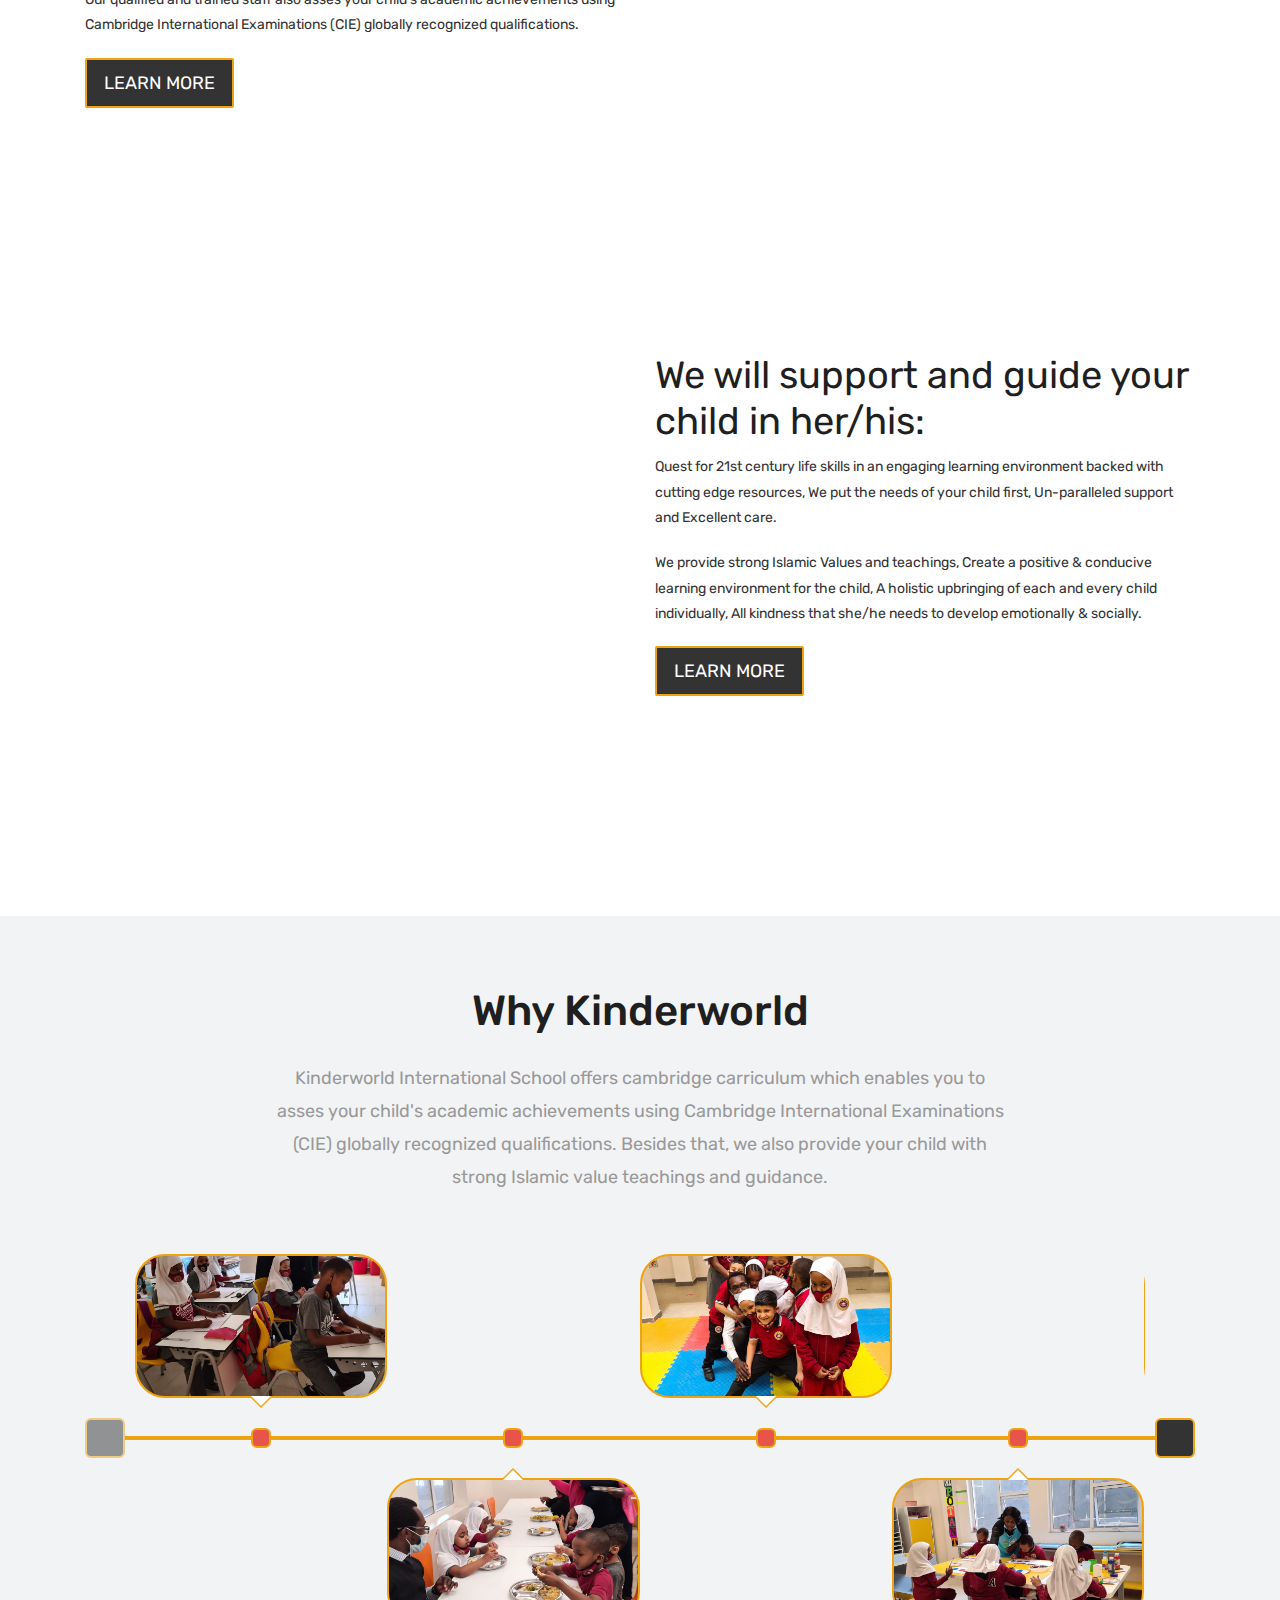
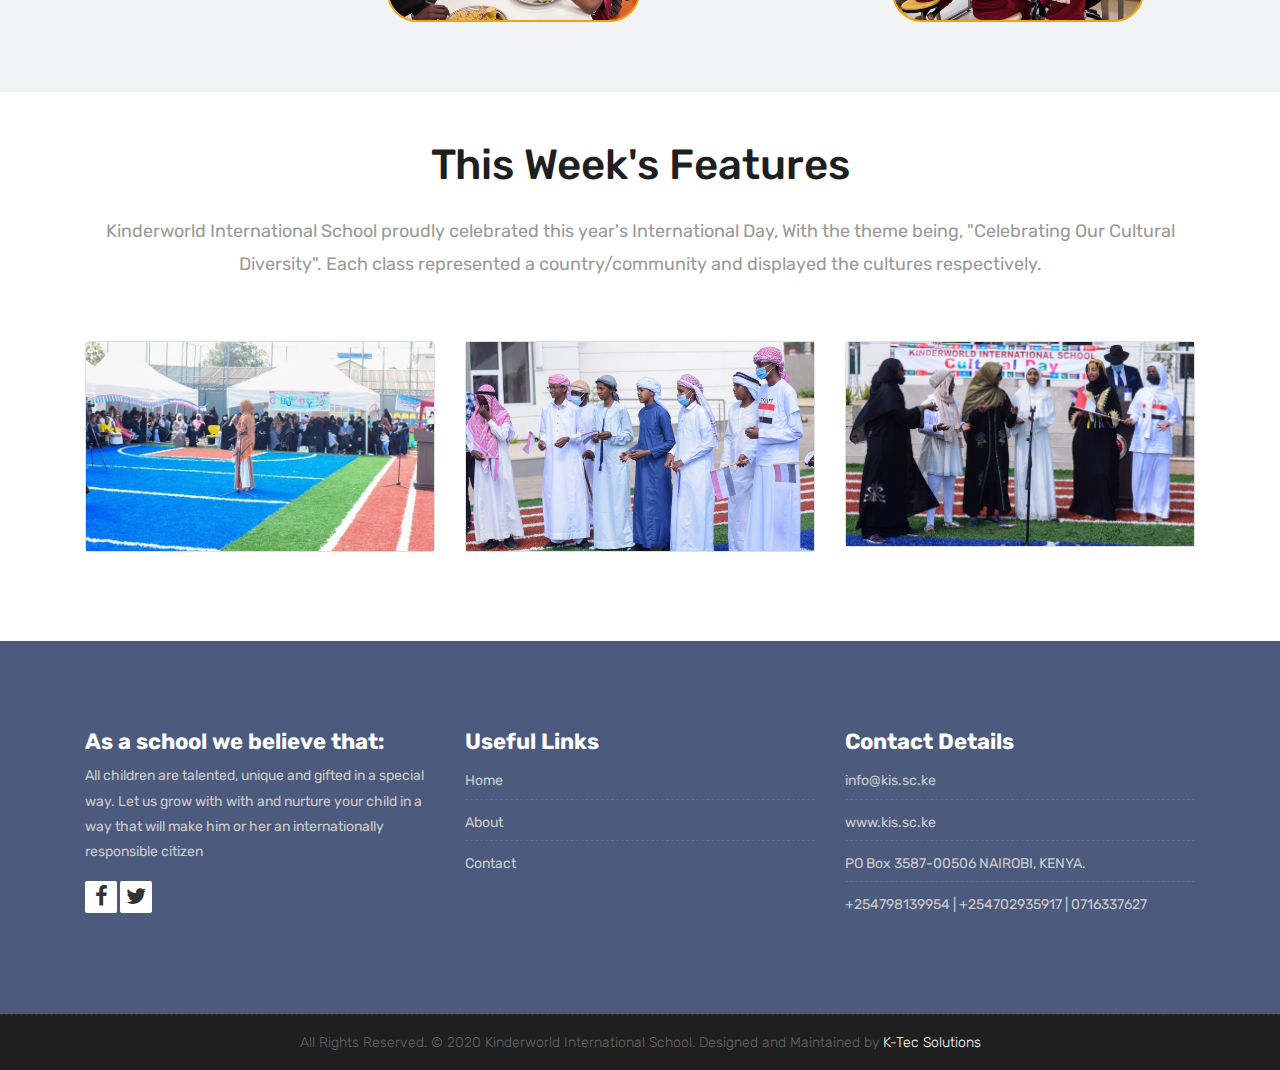
==== commit 51223230: "Removed a paragraph from home page then deleted one contact from Contact page" ====
--- a/index.html
+++ b/index.html
@@ -207,7 +207,6 @@
                         <h2>Welcome to Kinderworld International school</h2>
                         <p>We ignite your child's quest for a greater tomorrow with our academics, pastoral and extra-carricular activities that are tailored to letting her/his gifts and flowers flower.</p>
                         <p> Our qualified and trained staff also asses your child's academic achievements using Cambridge International Examinations (CIE) globally recognized qualifications.</p>
-                        <p>At Kinderworld, we understand that education is about guiding and supporting young people on a pathway of success. Our staff are confident that each child in our care will unlock and realise that potential and indeed, aspire beyond with our support. We also recognise that education is a shared responsibility between family and school and we truly value the partnership that we forge with our parents.</p>
 
                         <a href="contact.html" class="hover-btn-new orange"><span>Learn More</span></a>
                     </div><!-- end messagebox -->
@@ -231,7 +230,6 @@
                         <h2>We will support and guide your child in her/his:</h2>
                         <p>Quest for 21st century life skills in an engaging learning environment backed with cutting edge resources, We put the needs of your child first, Un-paralleled support and Excellent care. </p>
                         <p> We provide strong Islamic Values and teachings, Create a positive & conducive learning environment for the child, A holistic upbringing of each and every child individually, All kindness that she/he needs to develop emotionally & socially.</p>
-                        <p>We know that children have an array of differing needs, both educational and emotional, but they also have an exciting assortment of dreams, hopes and aspirations. Your children and their successes are at the heart of all that I and my staff commit to. Working with the skilled Kinderworld staff of today and the future, I am confident that we will realise and further develop the vision and philosophy that was the founding bedrock of the school.</p>
                         <a href="contact.html" class="hover-btn-new orange"><span>Learn More</span></a>
                     </div><!-- end messagebox -->
                 </div><!-- end col -->
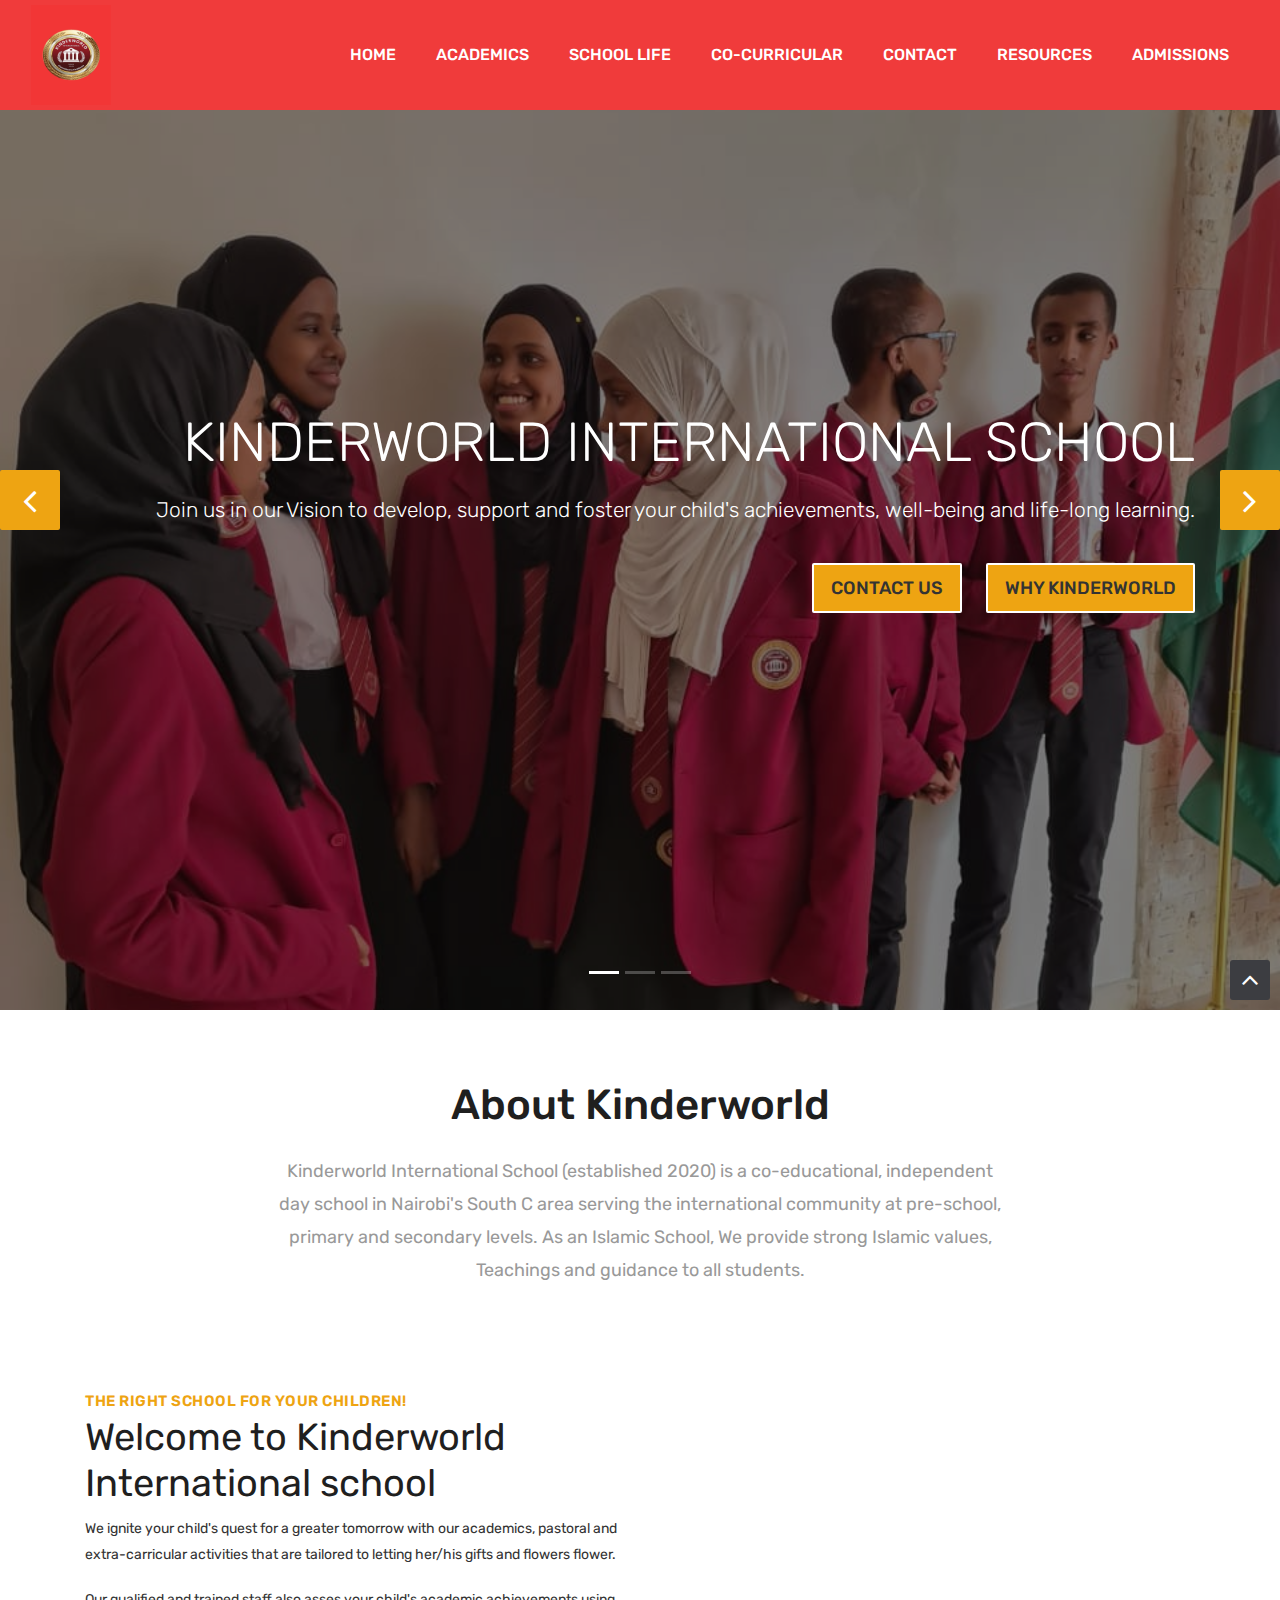
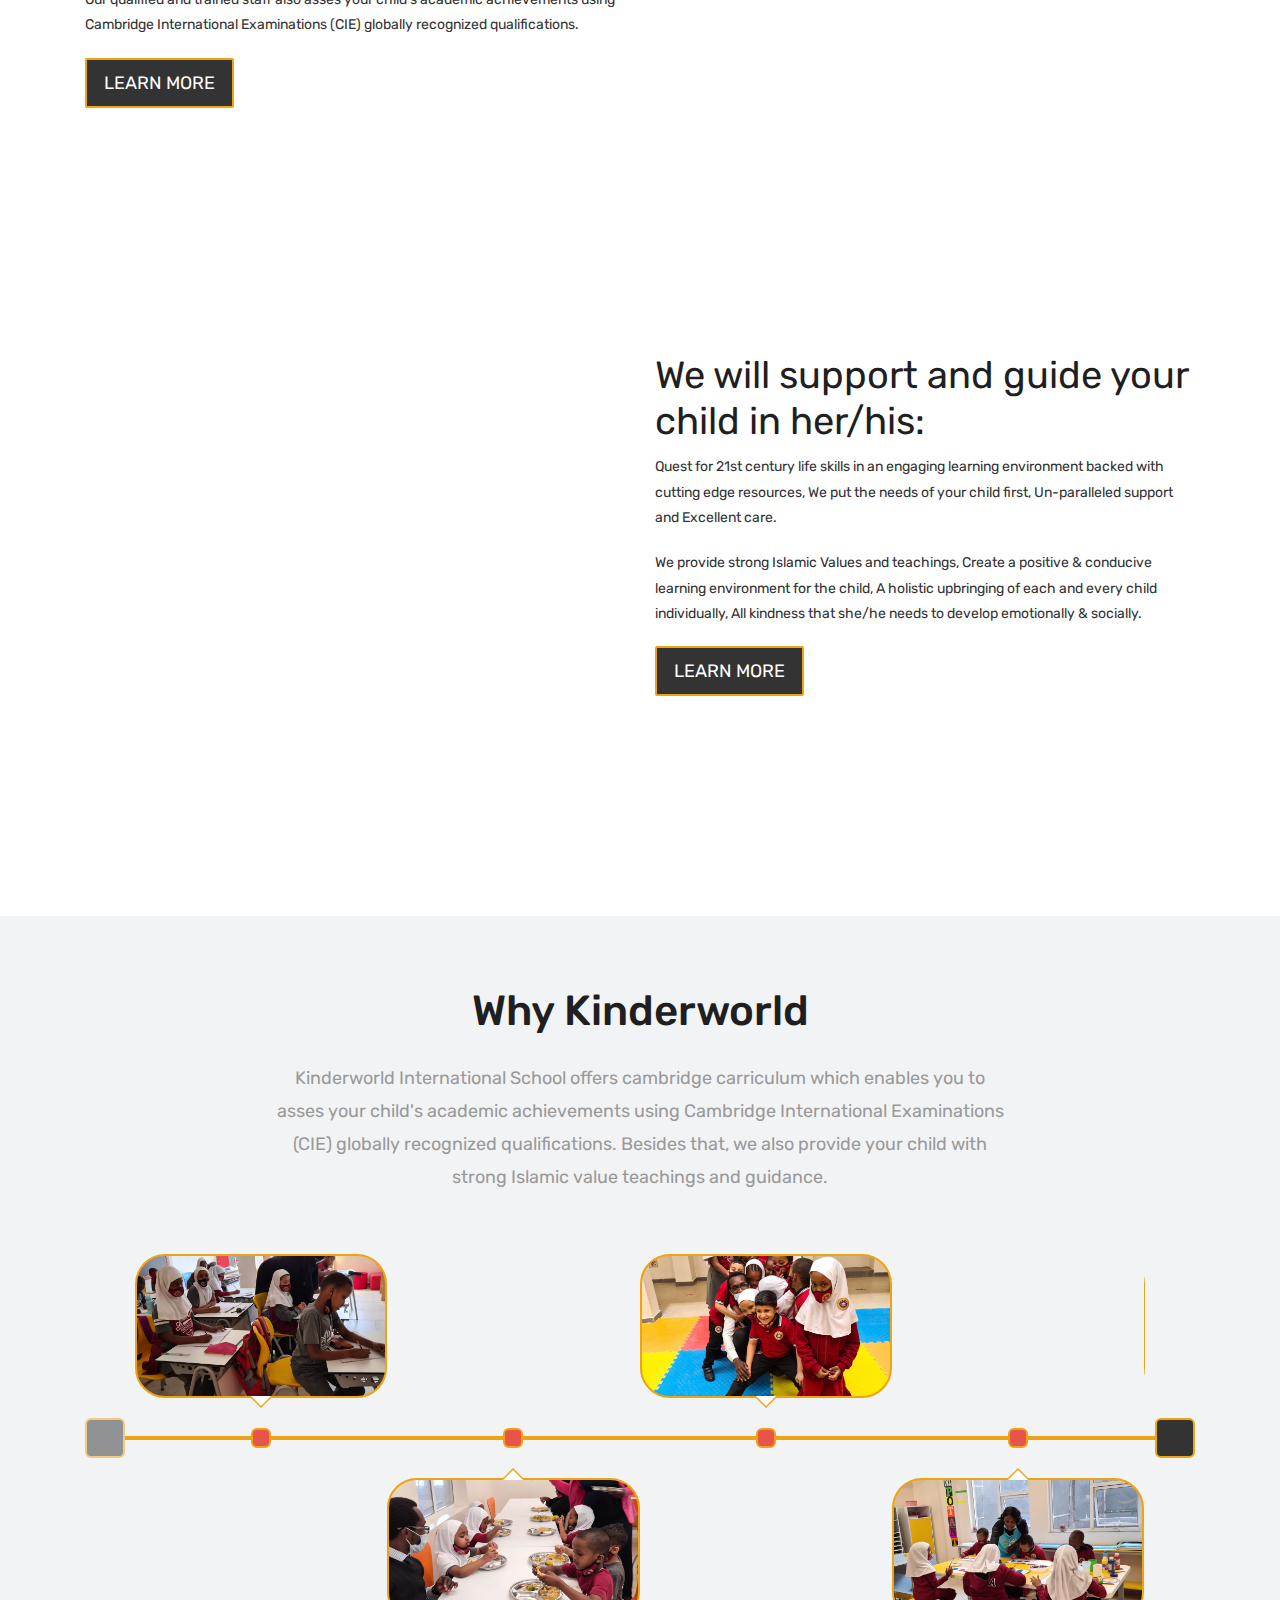
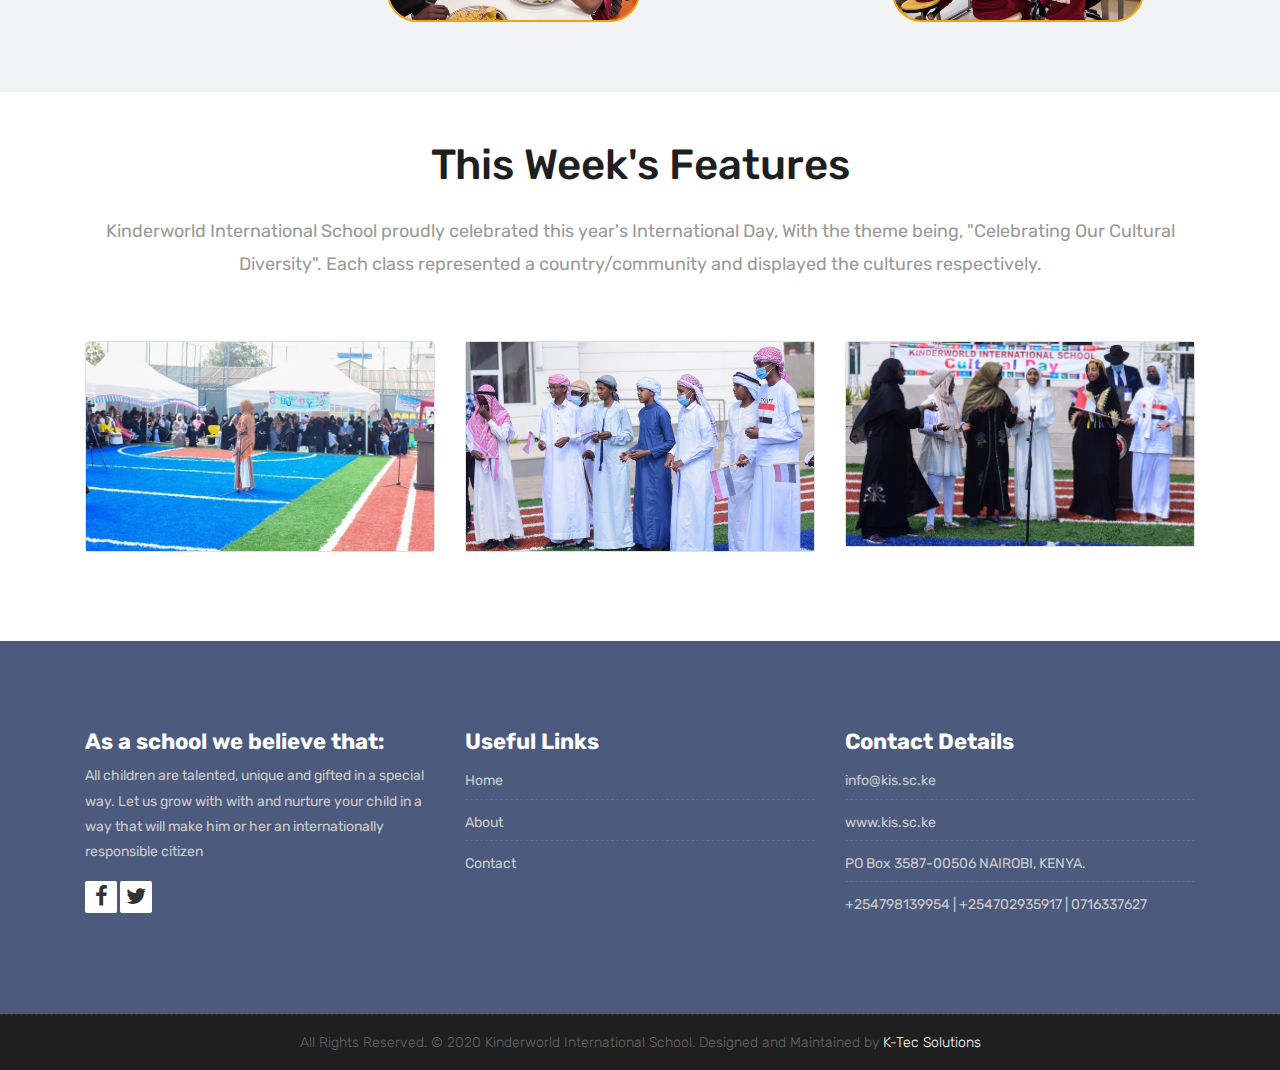
==== commit 63fa602c: "Updated the academic sections" ====
--- a/index.html
+++ b/index.html
@@ -61,9 +61,9 @@
 							<div class="dropdown-menu" aria-labelledby="dropdown-a">
                                 <a class="dropdown-item" href="early_years.html">Early Years</a>
 								<a class="dropdown-item" href="foundation.html">Key Stage 1 (Years 1 and 2)</a>
-								<a class="dropdown-item" href="stage2.html">Key Stage 2 (Years 3 and 6)</a>
-                                <a class="dropdown-item" href="stage3.html">Key Stage 3 (Years 7 and 9)</a>
-                                <a class="dropdown-item" href="stage4.html">Key Stage 4 (Years 10 and 11)</a>
+								<a class="dropdown-item" href="stage2.html">Key Stage 2 (Years 3 to 6)</a>
+                                <a class="dropdown-item" href="stage3.html">Key Stage 3 (Years 7 to 9)</a>
+                                <a class="dropdown-item" href="stage4.html">Key Stage 4 (Years 10 to 12)</a>
 							</div>
 						</li>
 						<li class="nav-item dropdown">
